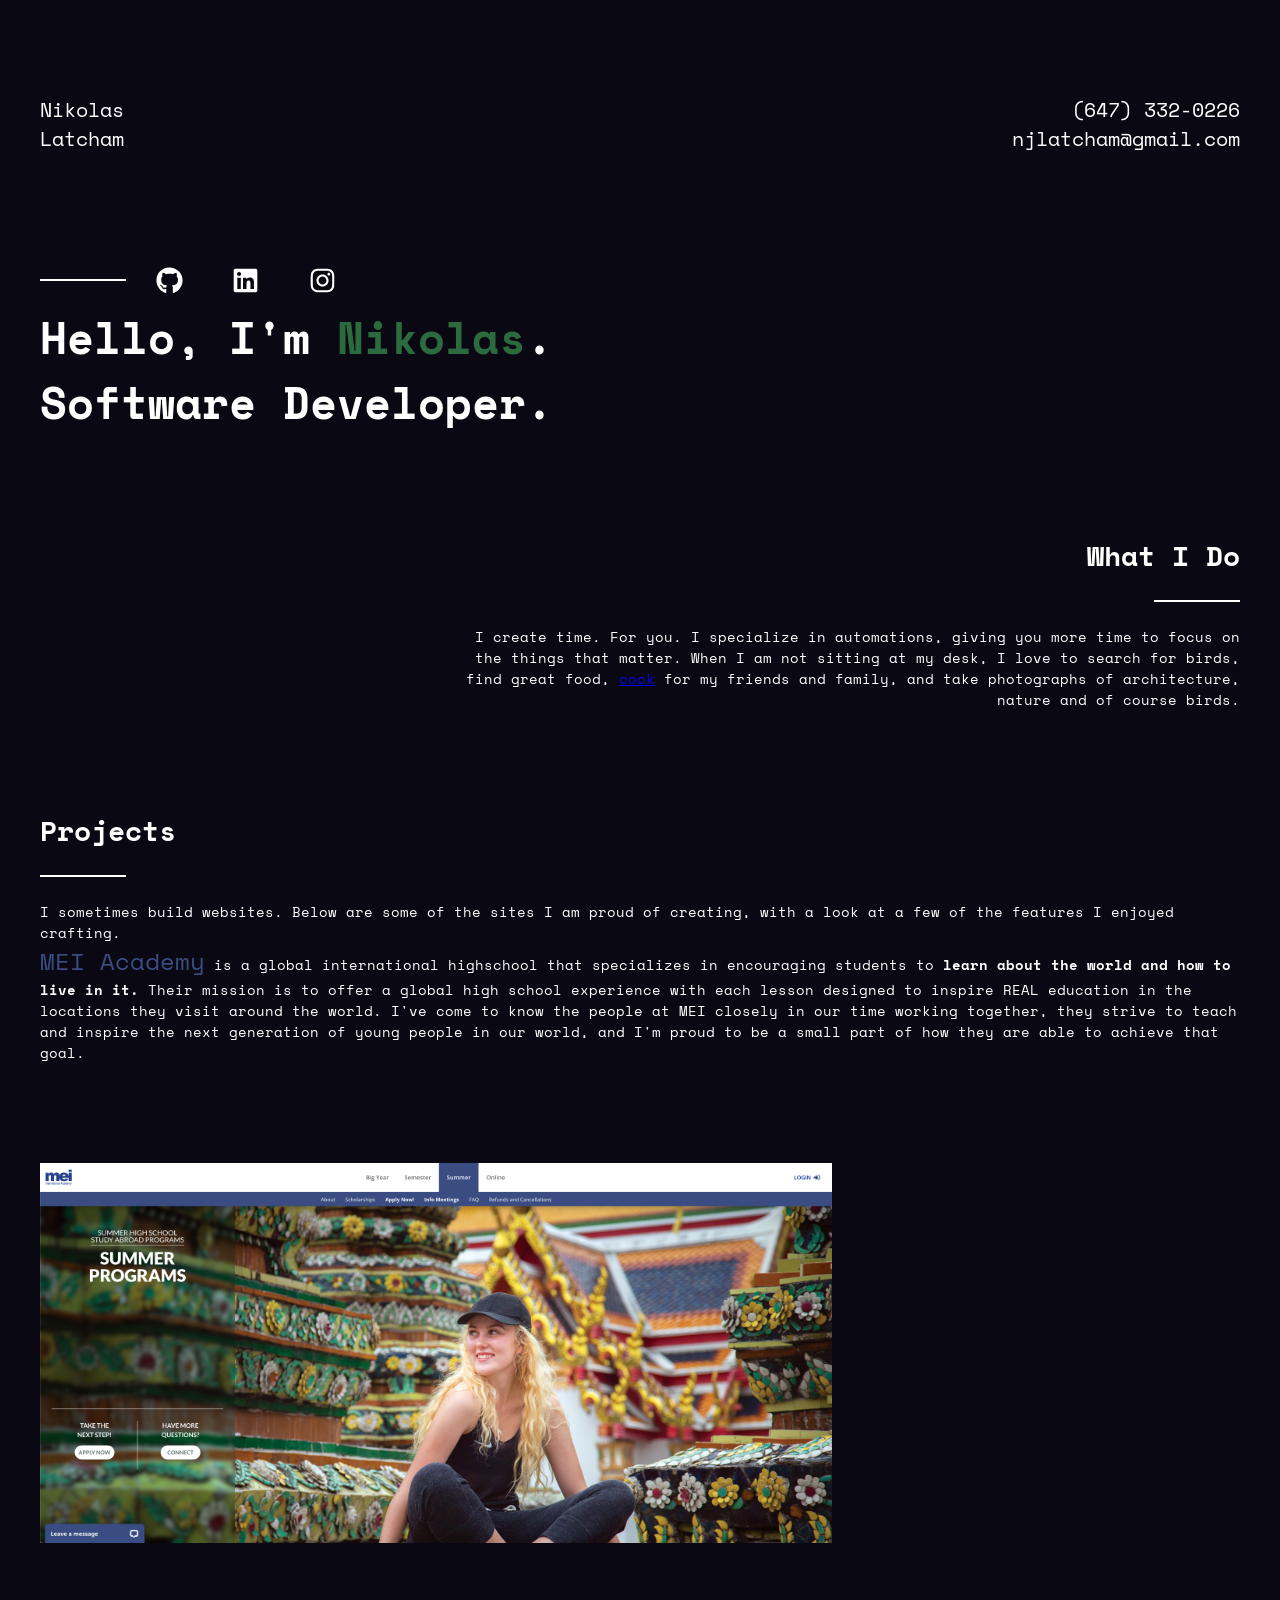
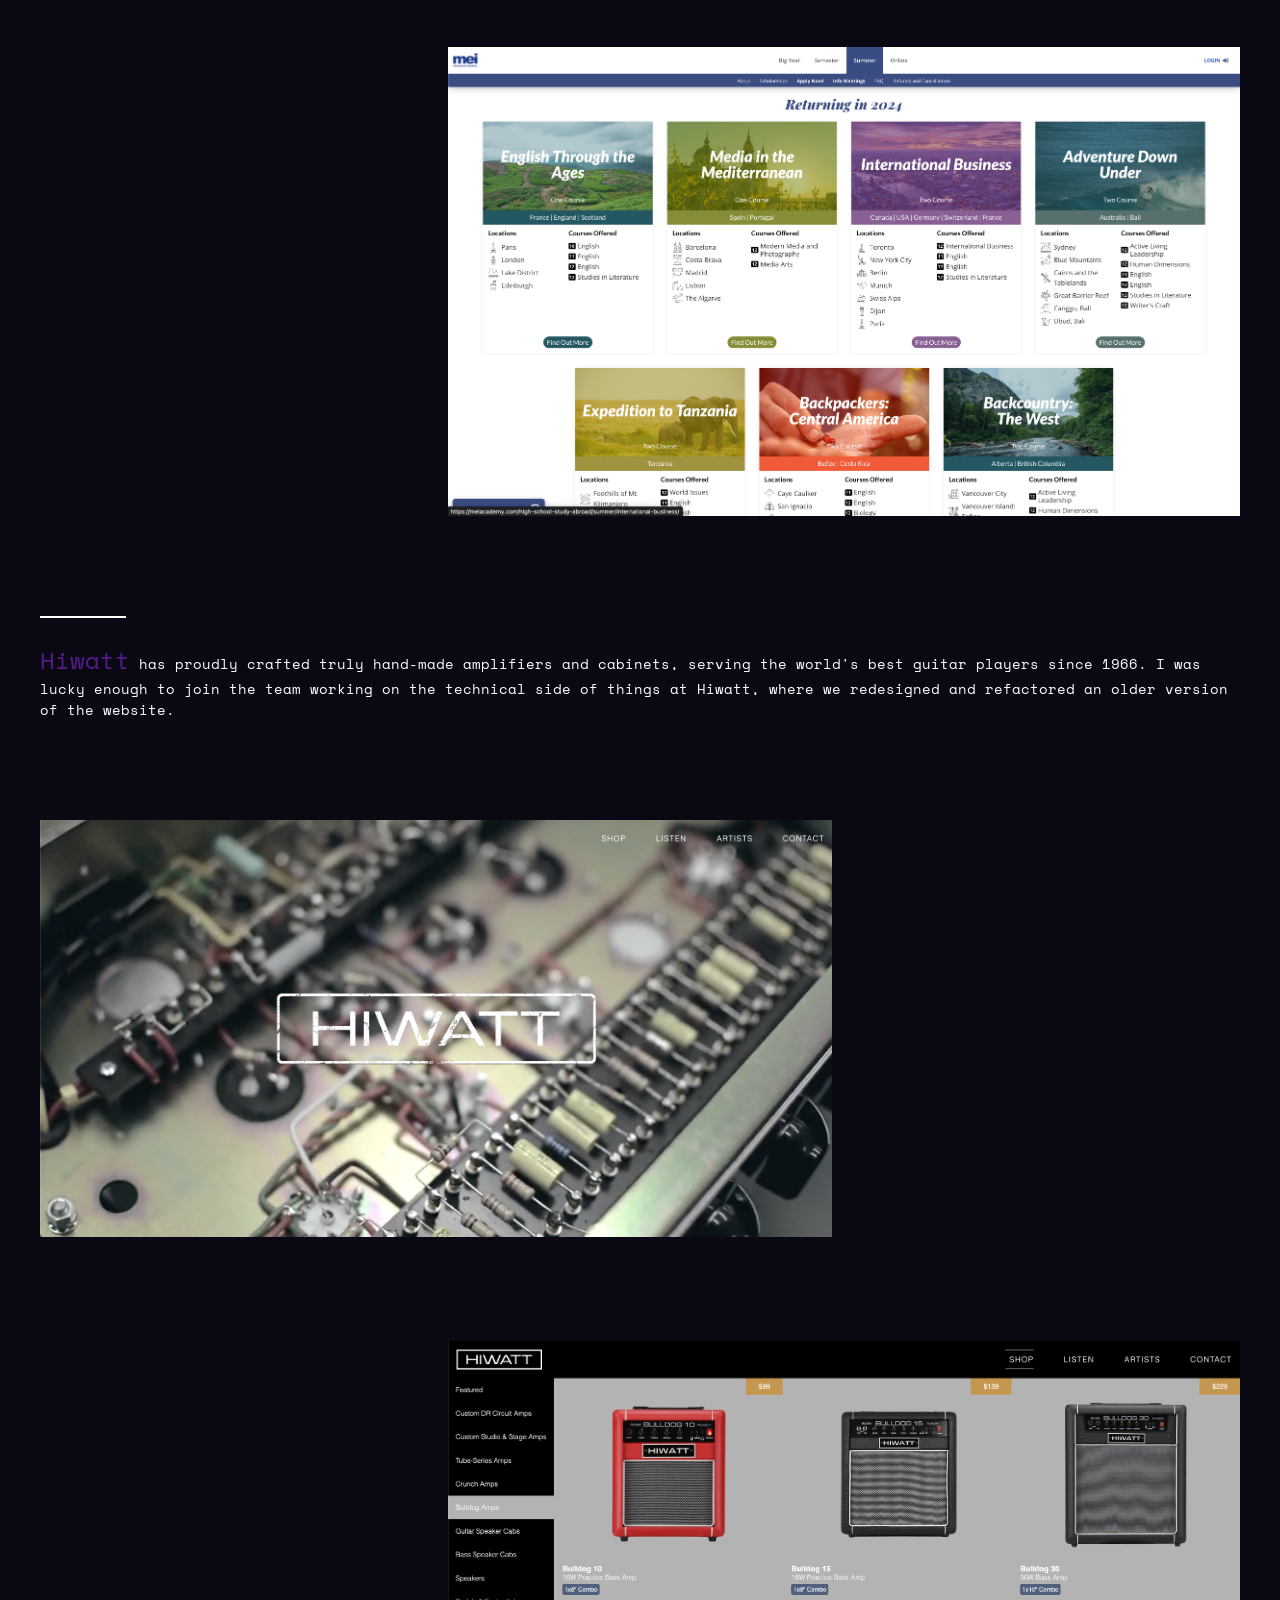
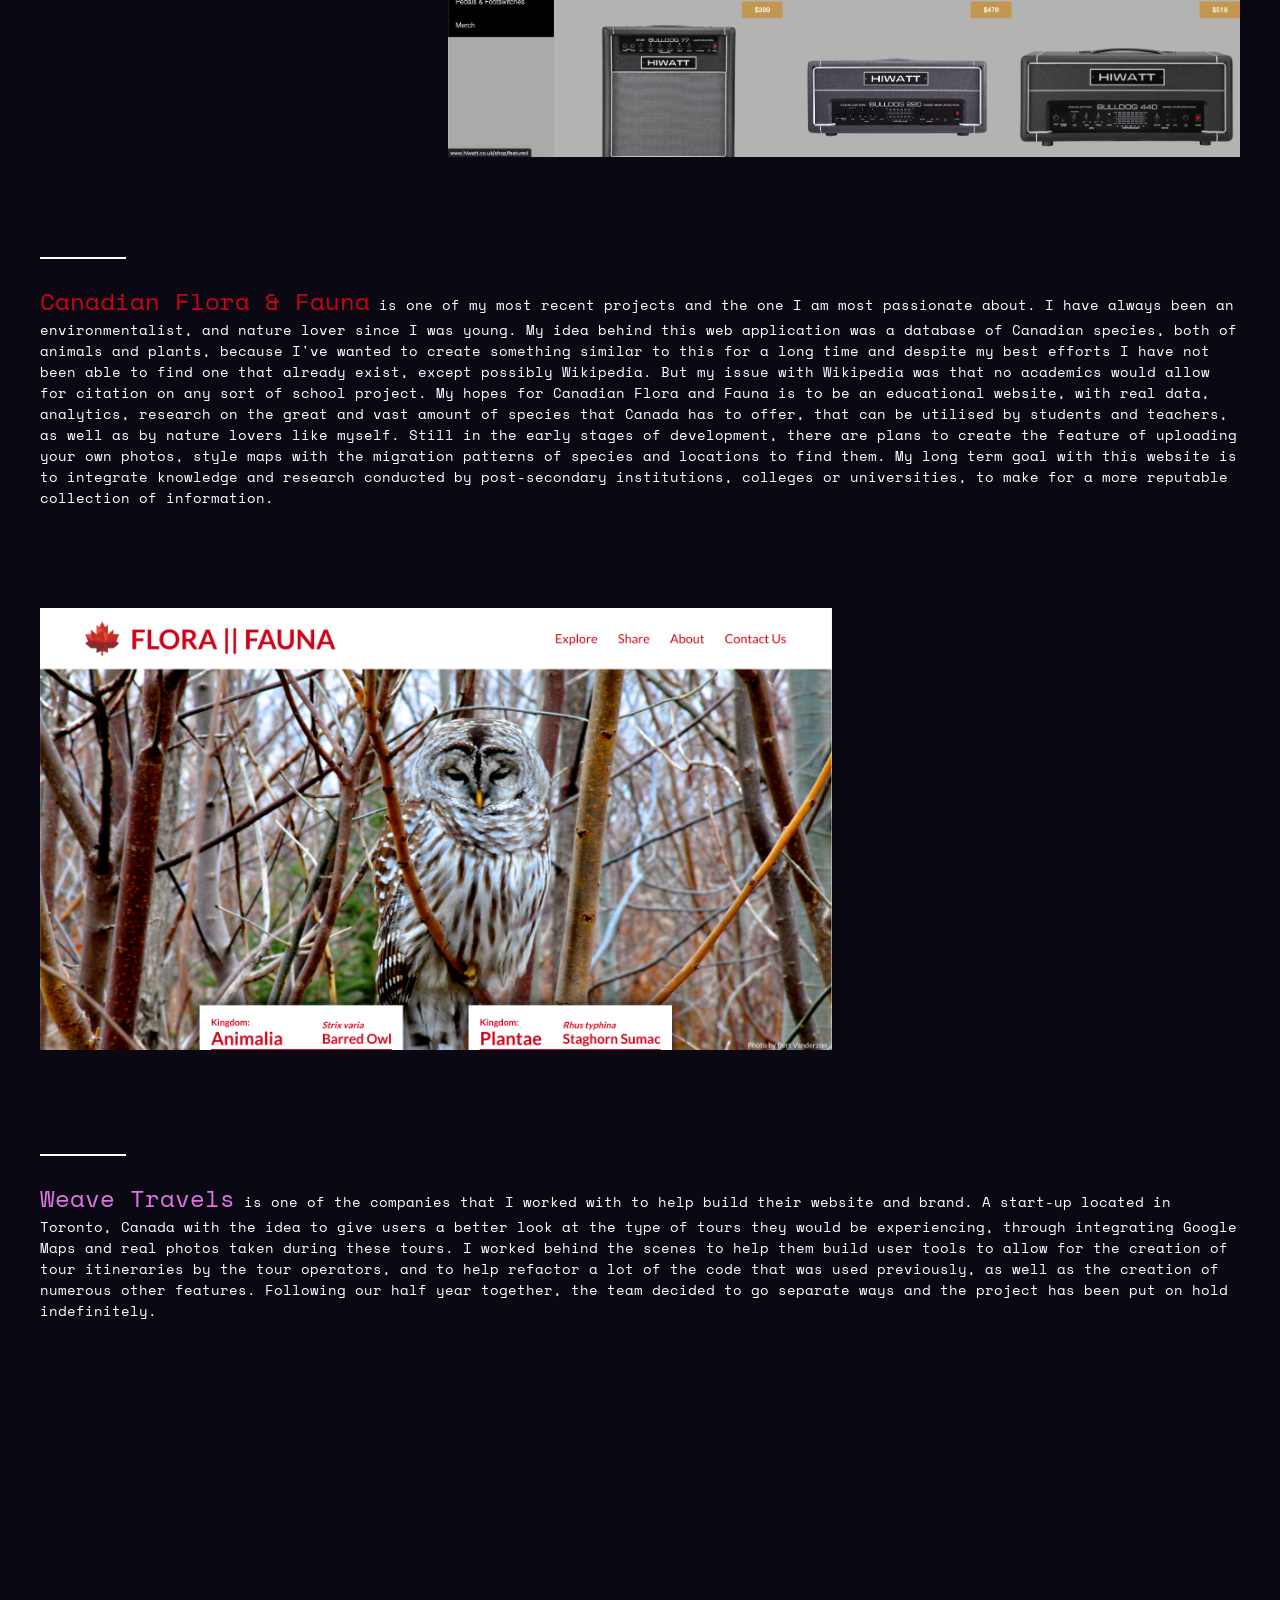
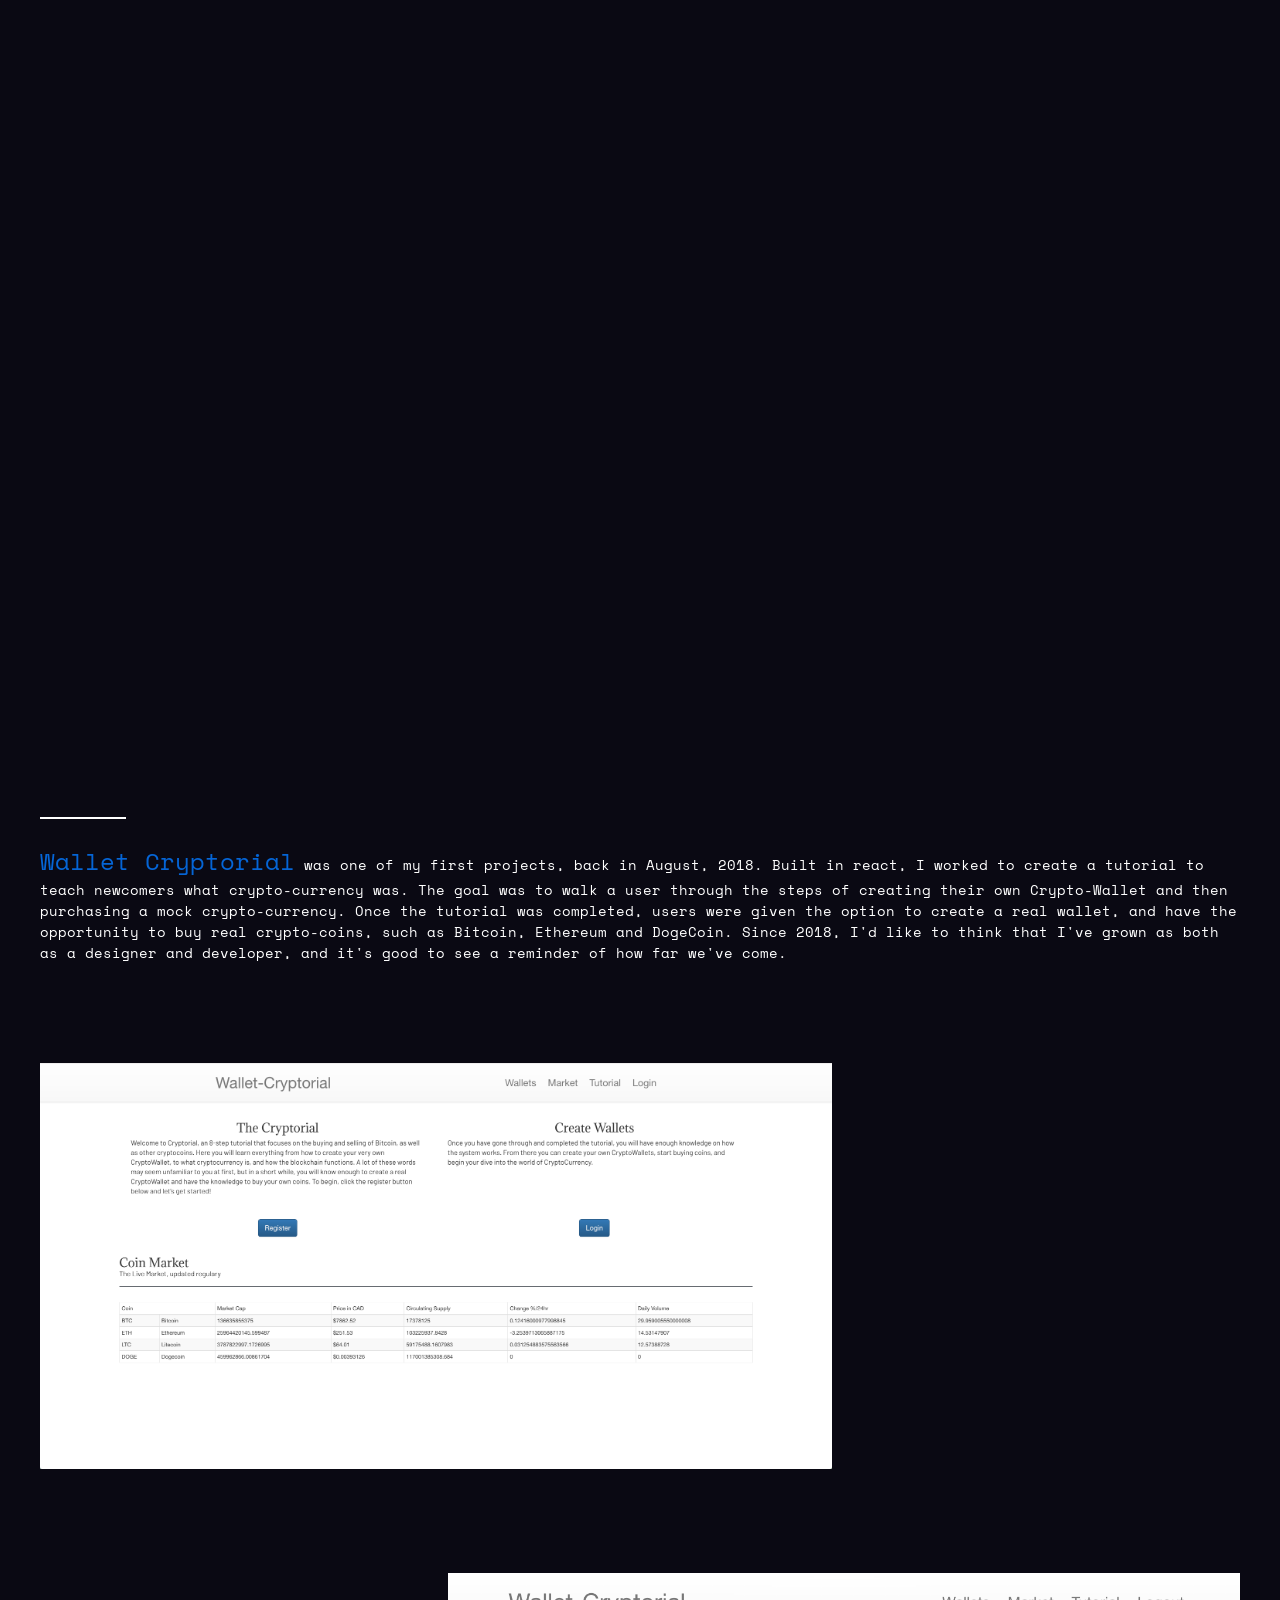
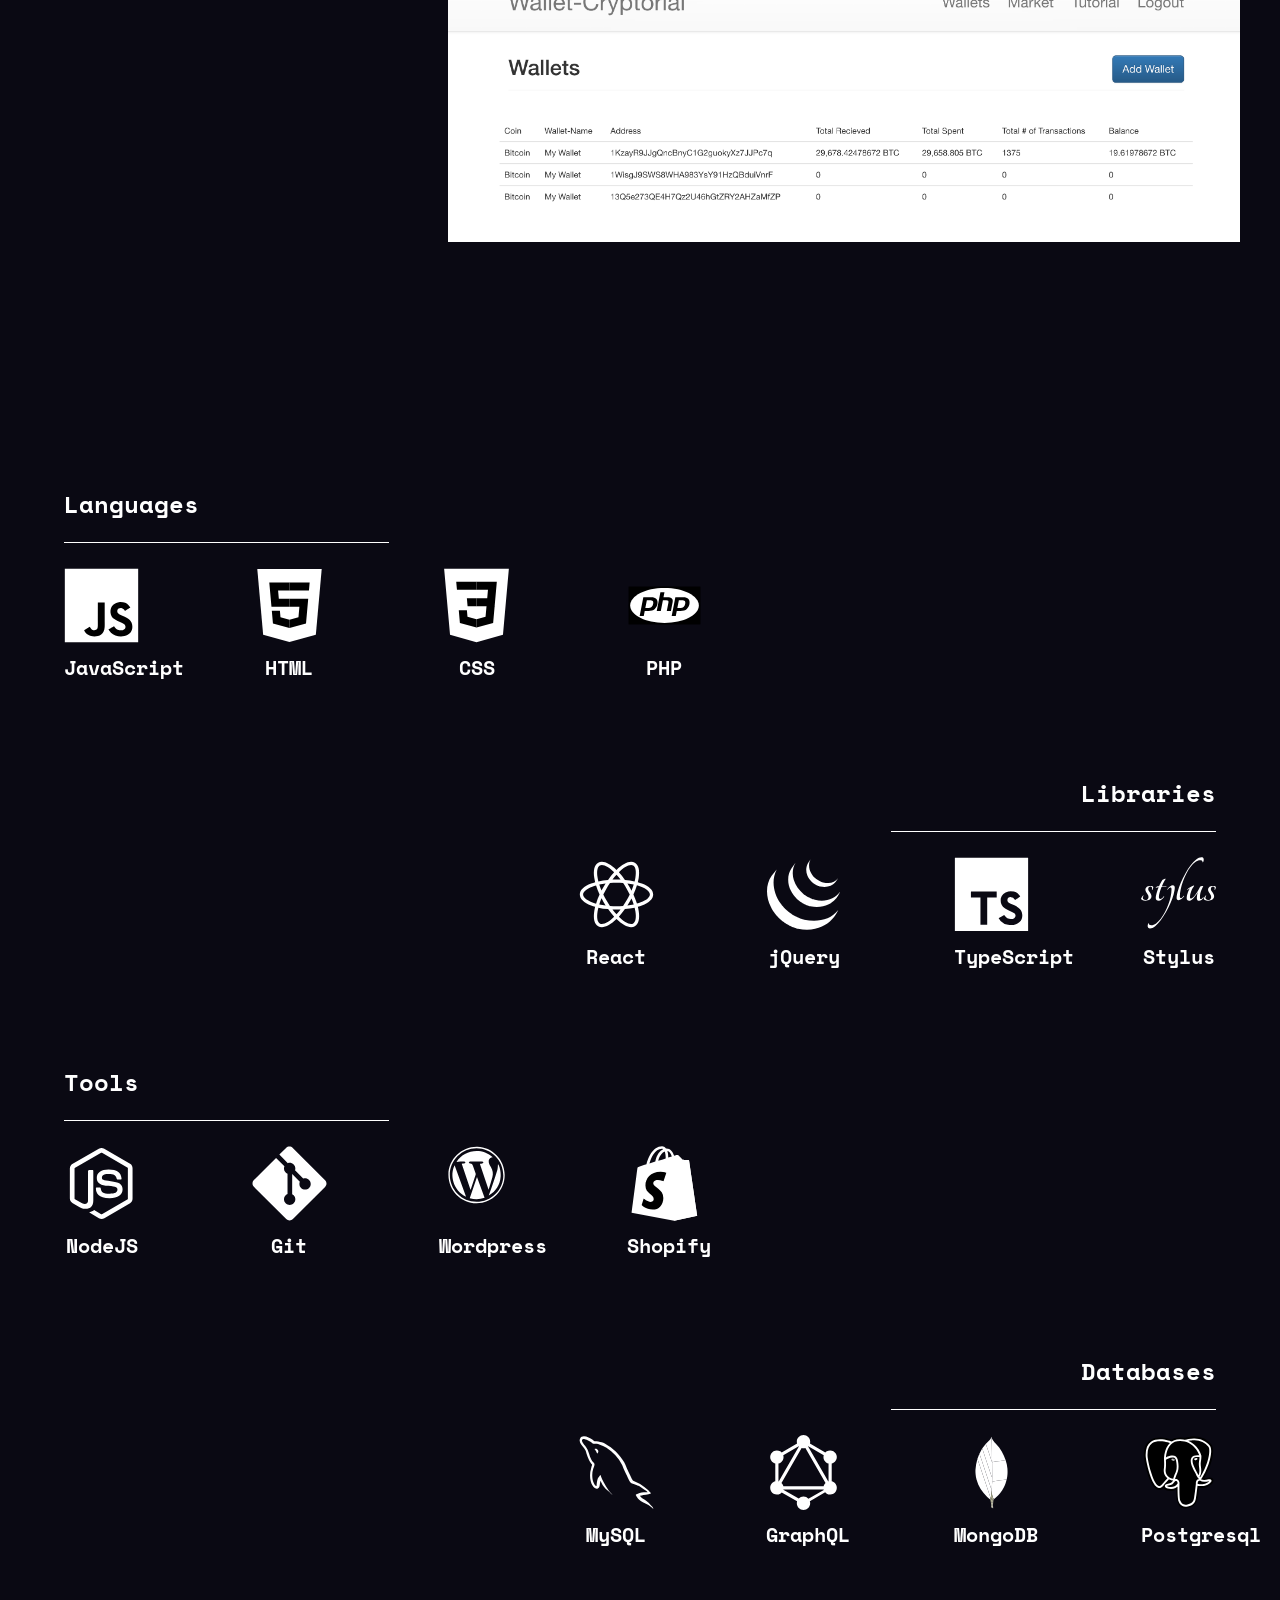
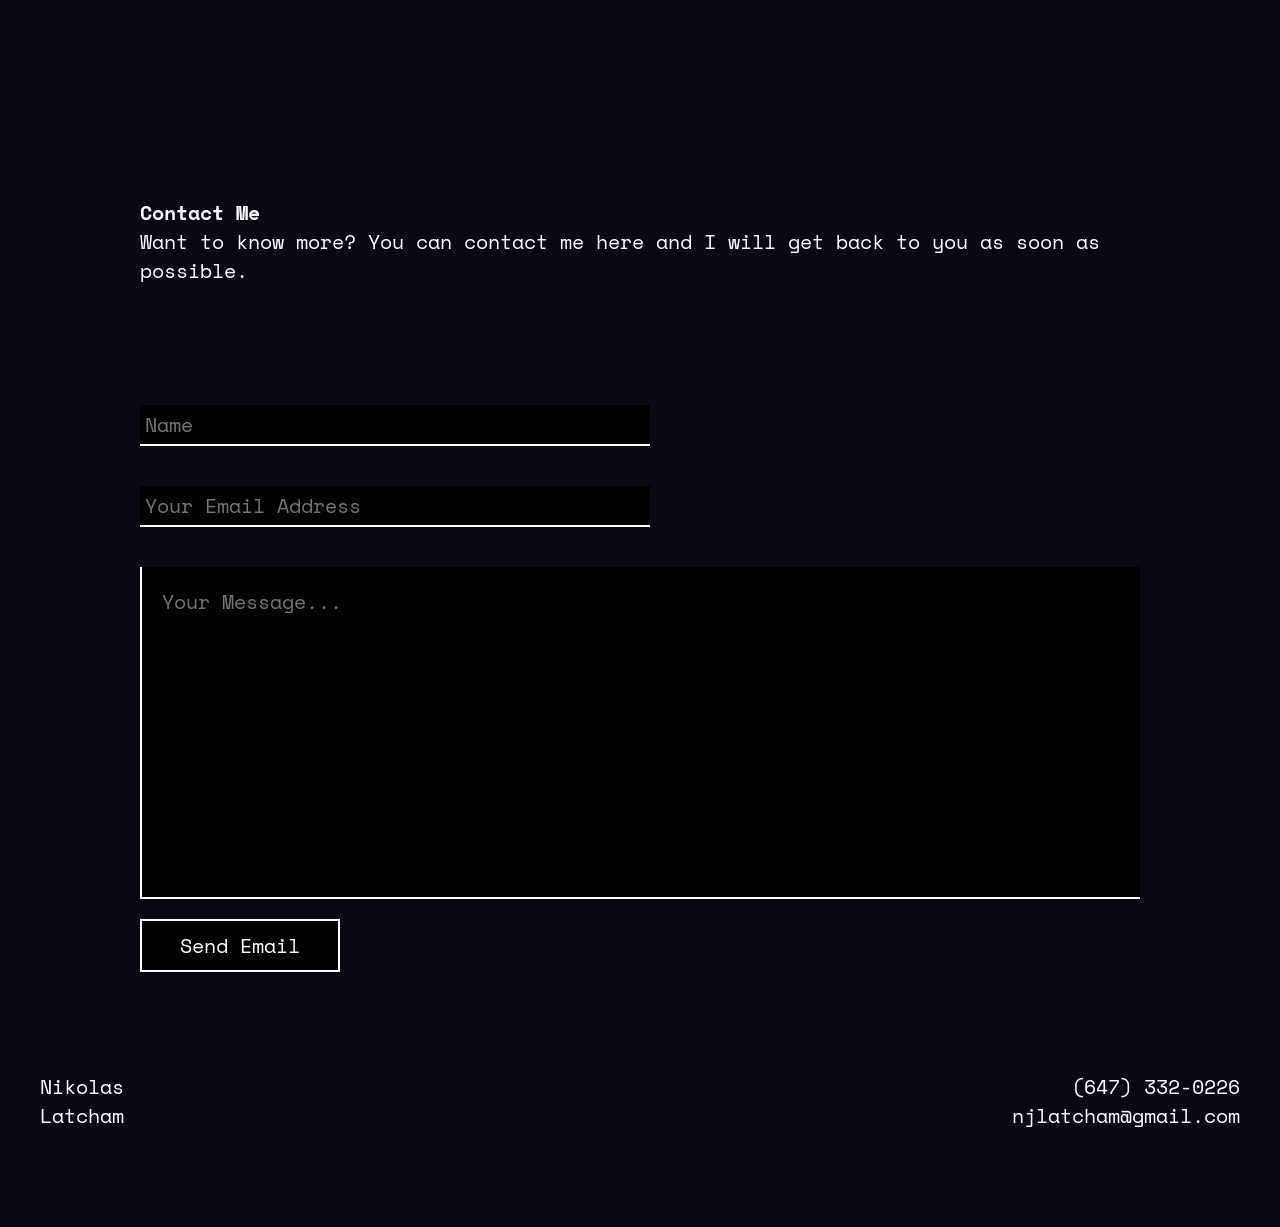
==== index.html @ c5bf927f "Initial commit: personal site with BEM CSS cleanup Co-Authored-By: Claude Opus 5.5 <noreply@anthropi" ====
<!DOCTYPE html>
<html lang="en">
  <head>
    <meta charset="UTF-8">
    <meta name="viewport" content="width=device-width, initial-scale=1.0">

    <link href='https://fonts.googleapis.com/css2?family=Space+Mono&display=swap' rel='stylesheet'>
    <link href='./style.css' rel='stylesheet'>

    <!-- <script type="module" src='./scripts/index.js'></script> -->

    <title>Nikolas Latcham || Developer</title>
  </head>

  <body>
    <div class="container">
      <div class="contact-bar">
        <a class="contact-bar__name" href="./">Nikolas<br>Latcham</a>
        <div class="contact-bar__details">
          <a class="contact-bar__phone">(647) 332-0226</a>
          <a class="contact-bar__email" href="mailto:njlatcham@gmail.com">njlatcham@gmail.com</a>
        </div>
      </div>
      
      <!-- Opener -->
      <header class="hero">
        <div class="hero__top">
          <div class="divider"></div>
          <div class="social">
            <a href="https://github.com/njlatcham" target="_blank" class="social__link">
              <div class="social__icon social__icon--github"></div>
            </a>
            <a href="https://www.linkedin.com/in/nikolas-latcham-086a89170/" target="_blank" class="social__link">
              <div class="social__icon social__icon--linkedin"></div>
            </a>
            <a href="https://www.instagram.com/beckham_gwen/" target="_blank" class="social__link">
              <div class="social__icon social__icon--instagram"></div>
            </a>
          </div>
        </div>
        <h1>
          Hello, I'm <span class="hero__highlight">Nikolas</span>.<br>Software Developer.
        </h1>
      </header>

      <!-- About me -->
      <section class="about">
        <h3>What I Do</h3>
        <div class="divider"></div>
        <p class="about__text">I create time. For you. I specialize in automations, giving you more time to focus on the things that matter. When I am not sitting at my desk, I love to search for birds, find great food, <a href="./recipes.html">cook</a> for my friends and family, and take photographs of architecture, nature and of course birds.</p>
      </section>
      
      <!-- Projects/Websites -->
      <section class="projects">
        <h3>Projects</h3>
        <div class="divider"></div>
        <p class="projects__text">I sometimes build websites. Below are some of the sites I am proud of creating, with a look at a few of the features I enjoyed crafting.</p>

        <p class="projects__text"><a href='https://meiacademy.com/' target="_blank" class="projects__link projects__link--mei">MEI Academy</a> is a global international highschool that specializes in encouraging students to <strong>learn about the world and how to live in it.</strong> Their mission is to offer a global high school experience with each lesson designed to inspire REAL education in the locations they visit around the world. I've come to know the people at MEI closely in our time working together, they strive to teach and inspire the next generation of young people in our world, and I'm proud to be a small part of how they are able to achieve that goal.</p>
        <div class="projects__figure">
          <img class="projects__media" src="./resources/images/meiInternationalAcademy.png" alt='mei international academy website'>
        </div>
        <div class="projects__figure projects__figure--right">
          <img class="projects__media" src="./resources/images/meiSummerPrograms.png" alt='mei international academy website summer'>
        </div>

        <div class="divider"></div>

        <p class="projects__text"><a href='http://www.hiwatt.co.uk/' target="_blank" class="projects__link projects__link--hiwatt">Hiwatt</a> has proudly crafted truly hand-made amplifiers and cabinets, serving the world's best guitar players since 1966. I was lucky enough to join the team working on the technical side of things at Hiwatt, where we redesigned and refactored an older version of the website.</p>
        <div class="projects__figure">
          <img class="projects__media" src="./resources/images/hiwatt.png" alt='hiwatt website'>
        </div>
        <div class="projects__figure projects__figure--right">
          <img class="projects__media" src="./resources/images/hiwattShop.png" alt='hiwatt website shop'>
        </div>

        <div class="divider"></div>

        <p class="projects__text"><a href='https://github.com/njlatcham/canadianFloraFauna' target="_blank" class="projects__link projects__link--flora">Canadian Flora & Fauna</a> is one of my most recent projects and the one I am most passionate about. I have always been an environmentalist, and nature lover since I was young. My idea behind this web application was a database of Canadian species, both of animals and plants, because I've wanted to create something similar to this for a long time and despite my best efforts I have not been able to find one that already exist, except possibly Wikipedia. But my issue with Wikipedia was that no academics would allow for citation on any sort of school project. My hopes for Canadian Flora and Fauna is to be an educational website, with real data, analytics, research on the great and vast amount of species that Canada has to offer, that can be utilised by students and teachers, as well as by nature lovers like myself. Still in the early stages of development, there are plans to create the feature of uploading your own photos, style maps with the migration patterns of species and locations to find them. My long term goal with this website is to integrate knowledge and research conducted by post-secondary institutions, colleges or universities, to make for a more reputable collection of information.</p>
        <div class="projects__figure">
          <img class="projects__media" src="./resources/images/canadianFloraFauna.png" alt='canadian flora & fauna website'>
        </div>

        <div class="divider"></div>

        <p class="projects__text"><a href='https://www.linkedin.com/company/weavetravels/about/' target="_blank" class="projects__link projects__link--weave">Weave Travels</a> is one of the companies that I worked with to help build their website and brand. A start-up located in Toronto, Canada with the idea to give users a better look at the type of tours they would be experiencing, through integrating Google Maps and real photos taken during these tours. I worked behind the scenes to help them build user tools to allow for the creation of tour itineraries by the tour operators, and to help refactor a lot of the code that was used previously, as well as the creation of numerous other features. Following our half year together, the team decided to go separate ways and the project has been put on hold indefinitely.</p>
        <!-- href='https://www.weavetravels.com/' -->
        <div class="projects__figure projects__figure--hide-small">
          <video class="projects__media" playsinline autoplay muted loop>
            <source src='./resources/videos/2020-04-13_17-46-49.mp4' type='video/mp4'>
          </video>
        </div>
        <div class="projects__figure projects__figure--right">
          <video class="projects__media" playsinline autoplay muted loop>
            <source src='./resources/videos/2020-04-13_18-21-22.mp4' type='video/mp4'>
          </video>
        </div>

        <div class="divider"></div>

        <p class="projects__text"><a href='https://github.com/njlatcham/Wallet-Cryptorial' target="_blank" class="projects__link projects__link--cryptorial">Wallet Cryptorial</a> was one of my first projects, back in August, 2018. Built in react, I worked to create a tutorial to teach newcomers what crypto-currency was. The goal was to walk a user through the steps of creating their own Crypto-Wallet and then purchasing a mock crypto-currency. Once the tutorial was completed, users were given the option to create a real wallet, and have the opportunity to buy real crypto-coins, such as Bitcoin, Ethereum and DogeCoin. Since 2018, I'd like to think that I've grown as both as a designer and developer, and it's good to see a reminder of how far we've come.</p>

        <div class="projects__figure">
          <img class="projects__media" src="./resources/images/cryptorialHomePage.png" alt="cryptorial website">
        </div>

        <div class="projects__figure projects__figure--right">
          <img class="projects__media" src="./resources/images/cryptorialWallets.png" alt="cryptorial website">
        </div>
      </section>

      <!-- Projects and tech stack -->
      <section class="skills">
        <!-- Languages -->
        <div class="skills__group">
          <h4 class="skills__title">Languages</h4>
          <ul class="skills__list">
            <li class="skills__item">
              <svg class="skills__icon" viewBox="0 0 128 128">
                <path fill="#fff" d="M1.408 1.408h125.184v125.185h-125.184z"></path><path fill="#000" d="M116.347 96.736c-.917-5.711-4.641-10.508-15.672-14.981-3.832-1.761-8.104-3.022-9.377-5.926-.452-1.69-.512-2.642-.226-3.665.821-3.32 4.784-4.355 7.925-3.403 2.023.678 3.938 2.237 5.093 4.724 5.402-3.498 5.391-3.475 9.163-5.879-1.381-2.141-2.118-3.129-3.022-4.045-3.249-3.629-7.676-5.498-14.756-5.355l-3.688.477c-3.534.893-6.902 2.748-8.877 5.235-5.926 6.724-4.236 18.492 2.975 23.335 7.104 5.332 17.54 6.545 18.873 11.531 1.297 6.104-4.486 8.08-10.234 7.378-4.236-.881-6.592-3.034-9.139-6.949-4.688 2.713-4.688 2.713-9.508 5.485 1.143 2.499 2.344 3.63 4.26 5.795 9.068 9.198 31.76 8.746 35.83-5.176.165-.478 1.261-3.666.38-8.581zm-46.885-37.793h-11.709l-.048 30.272c0 6.438.333 12.34-.714 14.149-1.713 3.558-6.152 3.117-8.175 2.427-2.059-1.012-3.106-2.451-4.319-4.485-.333-.584-.583-1.036-.667-1.071l-9.52 5.83c1.583 3.249 3.915 6.069 6.902 7.901 4.462 2.678 10.459 3.499 16.731 2.059 4.082-1.189 7.604-3.652 9.448-7.401 2.666-4.915 2.094-10.864 2.07-17.444.06-10.735.001-21.468.001-32.237z"></path>
              </svg>
              <h5 class="skills__label">JavaScript</h5>
            </li>
            <li class="skills__item">
              <svg class="skills__icon" viewBox="0 0 128 128">
                <path fill="#fff" d="M19.037 113.876l-10.005-112.215h109.936l-10.016 112.198-45.019 12.48z"></path>
                <path fill="#fff" d="M64 116.8l36.378-10.086 8.559-95.878h-44.937z"></path>
                <path fill="#000" d="M64 52.455h-18.212l-1.258-14.094h19.47v-13.762h-34.511l.33 3.692 3.382 37.927h30.799zM64 88.198l-.061.017-15.327-4.14-.979-10.975h-13.817l1.928 21.609 28.193 7.826.063-.017z"></path>
                <path fill="#000" d="M63.952 52.455v13.763h16.947l-1.597 17.849-15.35 4.143v14.319l28.215-7.82.207-2.325 3.234-36.233.335-3.696h-3.708zM63.952 24.599v13.762h33.244l.276-3.092.628-6.978.329-3.692z"></path>
              </svg>
              <h5 class="skills__label">HTML</h5>
            </li>
            <li class="skills__item">
              <svg class="skills__icon" viewBox="0 0 128 128">
                <path fill="#fff" d="M18.814 114.123l-10.054-112.771h110.48l-10.064 112.754-45.243 12.543-45.119-12.526z"></path>
                <path fill="#fff" d="M64.001 117.062l36.559-10.136 8.601-96.354h-45.16v106.49z"></path>
                <path fill="#000" d="M64.001 51.429h18.302l1.264-14.163h-19.566v-13.831h34.681999999999995l-.332 3.711-3.4 38.114h-30.95v-13.831z"></path>
                <path fill="#000" d="M64.083 87.349l-.061.018-15.403-4.159-.985-11.031h-13.882l1.937 21.717 28.331 7.863.063-.018v-14.39z"></path>
                <path fill="#000" d="M81.127 64.675l-1.666 18.522-15.426 4.164v14.39l28.354-7.858.208-2.337 2.406-26.881h-13.876z"></path>
                <path fill="#000" d="M64.048 23.435v13.831000000000001h-33.407999999999994l-.277-3.108-.63-7.012-.331-3.711h34.646zM64.001 51.431v13.831000000000001h-15.209l-.277-3.108-.631-7.012-.33-3.711h16.447z"></path>
              </svg>
              <h5 class="skills__label">CSS</h5>
            </li>
            <li class="skills__item">
              <svg class="skills__icon" viewBox="0 0 128 128">
                <path id="a" d="M64.026 96.076c33.676 0 60.976-14.361 60.976-32.076s-27.3-32.075-60.976-32.075-60.975 14.36-60.975 32.075 27.3 32.076 60.975 32.076"></path>
                <path id="c" d="M2.998 31.924h122.004v64.1h-122.004z"></path>
                <path id="e" d="M2.998 31.924h122.004v64.1h-122.004z"></path>
                <path fill="#fff" d="M64.026 93.694c32.36 0 58.594-13.295 58.594-29.694s-26.233-29.694-58.594-29.694-58.593 13.295-58.593 29.694 26.233 29.694 58.593 29.694z"></path>
                <path fill="#fff" d="M75.896 73.598l2.906-14.958c.656-3.377.11-5.896-1.62-7.486-1.677-1.54-4.523-2.288-8.703-2.288h-5.033l1.44-7.412c.055-.279-.02-.568-.2-.788-.181-.219-.45-.347-.735-.347h-6.947c-.456 0-.848.323-.936.771l-3.086 15.881c-.28-1.787-.973-3.323-2.079-4.591-2.038-2.332-5.261-3.515-9.58-3.515h-13.467c-.456 0-.848.322-.935.771l-6.247 32.144c-.055.278.02.568.2.787.181.22.451.347.735.347h7.002c.456 0 .849-.323.936-.771l1.511-7.775h5.213c2.735 0 5.032-.296 6.827-.881 1.834-.596 3.522-1.607 5.011-3.001 1.202-1.104 2.196-2.341 2.96-3.676l-1.248 6.424c-.054.278.02.567.2.787s.451.347.735.347h6.947c.456 0 .848-.323.936-.771l3.429-17.645h4.767c2.031 0 2.626.404 2.787.578.147.159.452.718.11 2.48l-2.764 14.223c-.055.278.019.567.2.787.181.22.45.347.735.347h7.058c.455.001.848-.322.935-.769zm-32.208-12.36c-.437 2.242-1.259 3.842-2.444 4.755-1.205.927-3.132 1.397-5.727 1.397h-3.104l2.244-11.548h4.012c2.948 0 4.136.63 4.612 1.158.662.734.802 2.199.407 4.238zM105.604 52.38c-2.038-2.332-5.261-3.515-9.581-3.515h-13.464c-.456 0-.849.322-.936.771l-6.248 32.144c-.054.278.02.568.201.787.181.22.45.347.734.347h7.003c.455 0 .848-.323.935-.771l1.512-7.775h5.212c2.735 0 5.033-.296 6.827-.881 1.835-.596 3.522-1.607 5.011-3.001 1.241-1.141 2.264-2.421 3.037-3.806.772-1.383 1.328-2.927 1.65-4.588.797-4.094.16-7.363-1.893-9.712zm-7.262 8.858c-.437 2.242-1.259 3.842-2.444 4.755-1.204.927-3.131 1.397-5.727 1.397h-3.104l2.245-11.548h4.012c2.948 0 4.136.63 4.612 1.158.662.734.801 2.199.406 4.238z"></path>
                <path fill="#000" d="M38.67 54.89c2.66 0 4.434.491 5.32 1.474.885.982 1.097 2.668.633 5.057-.484 2.488-1.416 4.264-2.798 5.328-1.382 1.063-3.485 1.595-6.308 1.595h-4.26l2.614-13.453h4.799v-.001zm-17.061 27.072h7.002l1.661-8.546h5.998c2.646 0 4.823-.277 6.532-.834 1.709-.556 3.263-1.488 4.661-2.797 1.173-1.078 2.122-2.268 2.85-3.569.727-1.3 1.242-2.734 1.547-4.305.741-3.811.182-6.778-1.676-8.904s-4.812-3.189-8.862-3.189h-13.466l-6.247 32.144zM57.003 41.271h6.947l-1.661 8.546h6.189c3.894 0 6.58.68 8.059 2.037 1.479 1.359 1.921 3.561 1.33 6.603l-2.906 14.959h-7.058l2.763-14.223c.314-1.618.199-2.722-.347-3.311-.546-.587-1.708-.882-3.485-.882h-5.553l-3.578 18.416h-6.947l6.247-32.145zM93.324 54.89c2.66 0 4.434.491 5.319 1.474.887.982 1.097 2.668.634 5.057-.484 2.488-1.417 4.264-2.799 5.328-1.382 1.063-3.484 1.595-6.308 1.595h-4.259l2.614-13.453h4.799v-.001zm-17.06 27.072h7.002l1.661-8.546h5.997c2.646 0 4.823-.277 6.532-.834 1.71-.556 3.264-1.488 4.661-2.797 1.174-1.078 2.123-2.268 2.851-3.569.726-1.3 1.242-2.734 1.547-4.305.74-3.811.182-6.778-1.676-8.904s-4.812-3.189-8.863-3.189h-13.465l-6.247 32.144z"></path>
              </svg>
              <h5 class="skills__label">PHP</h5>
            </li>
          </ul>
        </div>
        <!-- Frameworks + Libraries -->
        <div class="skills__group skills__group--right">
          <h4 class="skills__title">Libraries</h4>
          <ul class="skills__list">
            <li class="skills__item">
              <svg class="skills__icon" viewBox="0 0 128 128">
                <path fill='#fff' d="M107.3 45.2c-2.2-.8-4.5-1.6-6.9-2.3.6-2.4 1.1-4.8 1.5-7.1 2.1-13.2-.2-22.5-6.6-26.1-1.9-1.1-4-1.6-6.4-1.6-7 0-15.9 5.2-24.9 13.9-9-8.7-17.9-13.9-24.9-13.9-2.4 0-4.5.5-6.4 1.6-6.4 3.7-8.7 13-6.6 26.1.4 2.3.9 4.7 1.5 7.1-2.4.7-4.7 1.4-6.9 2.3-12.5 4.8-19.3 11.4-19.3 18.8s6.9 14 19.3 18.8c2.2.8 4.5 1.6 6.9 2.3-.6 2.4-1.1 4.8-1.5 7.1-2.1 13.2.2 22.5 6.6 26.1 1.9 1.1 4 1.6 6.4 1.6 7.1 0 16-5.2 24.9-13.9 9 8.7 17.9 13.9 24.9 13.9 2.4 0 4.5-.5 6.4-1.6 6.4-3.7 8.7-13 6.6-26.1-.4-2.3-.9-4.7-1.5-7.1 2.4-.7 4.7-1.4 6.9-2.3 12.5-4.8 19.3-11.4 19.3-18.8s-6.8-14-19.3-18.8zm-14.8-30.5c4.1 2.4 5.5 9.8 3.8 20.3-.3 2.1-.8 4.3-1.4 6.6-5.2-1.2-10.7-2-16.5-2.5-3.4-4.8-6.9-9.1-10.4-13 7.4-7.3 14.9-12.3 21-12.3 1.3 0 2.5.3 3.5.9zm-11.2 59.3c-1.8 3.2-3.9 6.4-6.1 9.6-3.7.3-7.4.4-11.2.4-3.9 0-7.6-.1-11.2-.4-2.2-3.2-4.2-6.4-6-9.6-1.9-3.3-3.7-6.7-5.3-10 1.6-3.3 3.4-6.7 5.3-10 1.8-3.2 3.9-6.4 6.1-9.6 3.7-.3 7.4-.4 11.2-.4 3.9 0 7.6.1 11.2.4 2.2 3.2 4.2 6.4 6 9.6 1.9 3.3 3.7 6.7 5.3 10-1.7 3.3-3.4 6.6-5.3 10zm8.3-3.3c1.5 3.5 2.7 6.9 3.8 10.3-3.4.8-7 1.4-10.8 1.9 1.2-1.9 2.5-3.9 3.6-6 1.2-2.1 2.3-4.2 3.4-6.2zm-25.6 27.1c-2.4-2.6-4.7-5.4-6.9-8.3 2.3.1 4.6.2 6.9.2 2.3 0 4.6-.1 6.9-.2-2.2 2.9-4.5 5.7-6.9 8.3zm-18.6-15c-3.8-.5-7.4-1.1-10.8-1.9 1.1-3.3 2.3-6.8 3.8-10.3 1.1 2 2.2 4.1 3.4 6.1 1.2 2.2 2.4 4.1 3.6 6.1zm-7-25.5c-1.5-3.5-2.7-6.9-3.8-10.3 3.4-.8 7-1.4 10.8-1.9-1.2 1.9-2.5 3.9-3.6 6-1.2 2.1-2.3 4.2-3.4 6.2zm25.6-27.1c2.4 2.6 4.7 5.4 6.9 8.3-2.3-.1-4.6-.2-6.9-.2-2.3 0-4.6.1-6.9.2 2.2-2.9 4.5-5.7 6.9-8.3zm22.2 21l-3.6-6c3.8.5 7.4 1.1 10.8 1.9-1.1 3.3-2.3 6.8-3.8 10.3-1.1-2.1-2.2-4.2-3.4-6.2zm-54.5-16.2c-1.7-10.5-.3-17.9 3.8-20.3 1-.6 2.2-.9 3.5-.9 6 0 13.5 4.9 21 12.3-3.5 3.8-7 8.2-10.4 13-5.8.5-11.3 1.4-16.5 2.5-.6-2.3-1-4.5-1.4-6.6zm-24.7 29c0-4.7 5.7-9.7 15.7-13.4 2-.8 4.2-1.5 6.4-2.1 1.6 5 3.6 10.3 6 15.6-2.4 5.3-4.5 10.5-6 15.5-13.8-4-22.1-10-22.1-15.6zm28.5 49.3c-4.1-2.4-5.5-9.8-3.8-20.3.3-2.1.8-4.3 1.4-6.6 5.2 1.2 10.7 2 16.5 2.5 3.4 4.8 6.9 9.1 10.4 13-7.4 7.3-14.9 12.3-21 12.3-1.3 0-2.5-.3-3.5-.9zm60.8-20.3c1.7 10.5.3 17.9-3.8 20.3-1 .6-2.2.9-3.5.9-6 0-13.5-4.9-21-12.3 3.5-3.8 7-8.2 10.4-13 5.8-.5 11.3-1.4 16.5-2.5.6 2.3 1 4.5 1.4 6.6zm9-15.6c-2 .8-4.2 1.5-6.4 2.1-1.6-5-3.6-10.3-6-15.6 2.4-5.3 4.5-10.5 6-15.5 13.8 4 22.1 10 22.1 15.6 0 4.7-5.8 9.7-15.7 13.4z"></path>
              </svg>
              <h5 class="skills__label">React</h5>
            </li>
            <li class="skills__item">
              <svg class="skills__icon" viewBox="0 0 128 128">
                <path fill="#fff" d="M9.625 32.181c-11.029 15.851-9.656 36.476-1.231 53.32.2.404.41.801.617 1.198l.394.759.246.437.439.786c.262.461.53.92.804 1.379l.459.756c.304.491.615.976.933 1.46l.398.614c.439.655.888 1.309 1.352 1.951l.039.05.228.308c.401.553.814 1.099 1.232 1.639l.464.59c.373.469.752.935 1.138 1.399l.435.52c.518.61 1.047 1.217 1.586 1.812l.033.033.061.068c.527.575 1.066 1.137 1.612 1.699l.517.521c.423.426.853.845 1.287 1.262l.527.5c.58.547 1.166 1.083 1.764 1.607l.028.022.307.262c.527.456 1.063.909 1.603 1.353l.664.529c.441.354.887.702 1.336 1.044l.714.543c.496.365.995.724 1.499 1.075l.546.387.15.107c.478.329.967.646 1.456.963l.63.42c.75.474 1.51.943 2.279 1.396l.63.355c.565.326 1.134.646 1.71.959.312.168.632.327.946.488.407.213.811.429 1.225.636l.283.137.501.242c.641.306 1.287.607 1.94.897l.41.184c.748.327 1.502.641 2.263.941l.551.217c.704.271 1.418.539 2.135.791l.268.093c.787.275 1.581.53 2.381.779l.575.172c.814.245 1.619.538 2.458.693 53.339 9.727 68.833-32.053 68.833-32.053-13.013 16.953-36.111 21.425-57.996 16.446-.829-.187-1.633-.446-2.442-.685l-.609-.185c-.79-.242-1.573-.497-2.352-.765l-.323-.117c-.698-.245-1.387-.504-2.074-.769l-.582-.229c-.752-.297-1.5-.607-2.239-.931l-.447-.198c-.635-.288-1.263-.578-1.889-.879l-.546-.262c-.491-.239-.977-.493-1.461-.743-.324-.171-.654-.332-.975-.51-.592-.317-1.172-.646-1.751-.982l-.591-.33c-.769-.452-1.528-.921-2.28-1.397l-.615-.41c-.545-.351-1.088-.709-1.623-1.079l-.522-.367c-.516-.365-1.027-.734-1.534-1.109l-.679-.514c-.465-.355-.927-.713-1.384-1.082l-.617-.495c-.582-.479-1.156-.959-1.724-1.453l-.189-.159c-.614-.539-1.216-1.092-1.812-1.647l-.511-.491c-.441-.42-.875-.843-1.302-1.277l-.51-.509c-.543-.556-1.076-1.119-1.598-1.69l-.079-.084c-.552-.604-1.092-1.221-1.621-1.844l-.424-.504c-.394-.475-.785-.956-1.167-1.442l-.427-.532c-.459-.596-.908-1.189-1.347-1.794-12.15-16.574-16.516-39.432-6.805-58.204M43.862 18.825c-7.977 11.478-7.543 26.844-1.321 38.983 1.043 2.035 2.216 4.01 3.528 5.889 1.195 1.713 2.52 3.751 4.106 5.127.575.633 1.176 1.251 1.79 1.858l.472.465c.596.578 1.201 1.146 1.828 1.698l.074.064.018.018c.693.608 1.408 1.191 2.135 1.767l.485.378c.729.559 1.472 1.107 2.233 1.631l.065.049c.336.232.678.448 1.019.672l.483.319c.544.349 1.095.689 1.655 1.015l.235.136c.483.278.972.552 1.463.818l.521.271c.339.177.678.358 1.023.53l.155.07c.703.346 1.412.68 2.136.995l.472.194c.579.246 1.164.486 1.75.71l.75.275c.533.198 1.068.378 1.607.559l.727.233c.767.238 1.525.539 2.324.672 41.183 6.823 50.691-24.886 50.691-24.886-8.57 12.343-25.168 18.233-42.879 13.635-.787-.207-1.562-.431-2.333-.674l-.701-.227c-.548-.177-1.092-.365-1.631-.562l-.736-.274c-.592-.228-1.176-.462-1.756-.708l-.473-.2c-.727-.316-1.443-.65-2.148-.999-.363-.177-.72-.364-1.078-.548l-.622-.32c-.458-.248-.914-.506-1.363-.77l-.326-.185c-.558-.325-1.107-.661-1.651-1.008l-.498-.332c-.359-.232-.717-.469-1.069-.707-.759-.524-1.498-1.072-2.226-1.628l-.501-.395c-7.752-6.12-13.898-14.486-16.819-23.971-3.062-9.836-2.402-20.878 2.903-29.84M72.657 8.847c-4.702 6.92-5.164 15.514-1.901 23.156 3.441 8.113 10.491 14.476 18.72 17.495.339.125.679.237 1.022.354l.451.143c.485.152.966.329 1.467.424 22.74 4.394 28.908-11.669 30.549-14.034-5.402 7.779-14.482 9.646-25.623 6.942-.88-.213-1.847-.531-2.695-.832-1.088-.388-2.16-.83-3.201-1.329-1.978-.951-3.864-2.104-5.612-3.424-9.969-7.565-16.162-21.994-9.657-33.745"></path>
              </svg>
              <h5 class="skills__label">jQuery</h5>
            </li>
            <li class="skills__item">
              <svg class="skills__icon" viewBox="0 0 128 128">
                <path fill='#fff' id="original-2" data-name="original" class="cls-2" d="M1.5,63.91v62.5h125V1.41H1.5Zm100.73-5a15.56,15.56,0,0,1,7.82,4.5,20.58,20.58,0,0,1,3,4c0,.16-5.4,3.81-8.69,5.85-.12.08-.6-.44-1.13-1.23a7.09,7.09,0,0,0-5.87-3.53c-3.79-.26-6.23,1.73-6.21,5a4.58,4.58,0,0,0,.54,2.34c.83,1.73,2.38,2.76,7.24,4.86,8.95,3.85,12.78,6.39,15.16,10,2.66,4,3.25,10.46,1.45,15.24-2,5.2-6.9,8.73-13.83,9.9a38.32,38.32,0,0,1-9.52-.1,23,23,0,0,1-12.72-6.63c-1.15-1.27-3.39-4.58-3.25-4.82a9.34,9.34,0,0,1,1.15-.73L82,101l3.59-2.08.75,1.11a16.78,16.78,0,0,0,4.74,4.54c4,2.1,9.46,1.81,12.16-.62a5.43,5.43,0,0,0,.69-6.92c-1-1.39-3-2.56-8.59-5-6.45-2.78-9.23-4.5-11.77-7.24a16.48,16.48,0,0,1-3.43-6.25,25,25,0,0,1-.22-8c1.33-6.23,6-10.58,12.82-11.87A31.66,31.66,0,0,1,102.23,58.93ZM72.89,64.15l0,5.12H56.66V115.5H45.15V69.26H28.88v-5A49.19,49.19,0,0,1,29,59.09C29.08,59,39,59,51,59L72.83,59Z"></path>
              </svg>
              <h5 class="skills__label">TypeScript</h5>
            </li>
            <li class="skills__item">
              <svg class="skills__icon" viewBox="0 0 256 244" xmlns="http://www.w3.org/2000/svg" preserveAspectRatio="xMinYMin meet">
                <path d="M32.167 98.573c2.9 0 5.246.396 7.028 1.19 1.782.792 2.672 1.78 2.672 2.97 0 1.453-.366 3.101-1.09 4.948-.727 1.848-1.42 3.364-2.079 4.552-.265.265-.593.297-.989.1-.396-.199-.595-.56-.595-1.089.397-.921.595-2.242.595-3.96 0-1.846-.495-3.366-1.485-4.552-.989-1.188-2.344-1.781-4.057-1.781-2.246 0-4.058.692-5.444 2.078-1.385 1.385-2.078 3.334-2.078 5.837 0 2.114.559 4.127 1.682 6.038a69.666 69.666 0 0 0 3.761 5.742 56.847 56.847 0 0 1 3.86 6.137c1.188 2.178 1.782 4.652 1.782 7.423 0 4.749-1.914 8.444-5.74 11.082-3.828 2.643-8.843 3.96-15.043 3.96-4.487 0-8.017-.725-10.59-2.177-2.575-1.45-3.86-3.032-3.86-4.75 0-.525.197-1.253.593-2.178.396-.921.922-1.91 1.585-2.97a45.614 45.614 0 0 1 2.178-3.168c.791-1.054 1.647-1.91 2.572-2.57.396-.265.759-.201 1.09.196.328.396.362.792.1 1.188-.793.79-1.385 1.617-1.783 2.475-.396.857-.594 2.014-.594 3.463 0 2.374.792 4.324 2.377 5.837 1.583 1.52 3.627 2.278 6.135 2.278 3.43 0 6.102-.957 8.017-2.87 1.912-1.911 2.87-4.256 2.87-7.028 0-2.506-.562-4.849-1.683-7.026a76.243 76.243 0 0 0-3.661-6.335 83.818 83.818 0 0 1-3.663-6.237 14.104 14.104 0 0 1-1.682-6.73c0-3.428 1.45-6.3 4.355-8.608 2.899-2.304 7.188-3.465 12.864-3.465zM86.203 99.566c.66.264.924.629.794 1.09-.135.463-.727.824-1.783 1.088-1.98 0-4.255.068-6.828.197-2.575.132-5.315.332-8.215.593-2.643 6.469-4.819 12.767-6.533 18.905-1.717 6.135-2.572 11.118-2.572 14.945 0 4.485 1.712 6.727 5.145 6.727 3.43 0 7.257-2.967 11.483-8.904.394-.265.757-.265 1.086 0 .329.264.428.724.299 1.385a35.851 35.851 0 0 1-8.512 9.601c-3.433 2.706-6.798 4.056-10.095 4.056-3.434 0-5.973-.82-7.621-2.474-1.651-1.65-2.475-3.925-2.475-6.83 0-3.824.922-9.105 2.77-15.835 1.848-6.73 4.223-13.588 7.128-20.586-3.434.396-6.6.929-9.501 1.585-.662-.128-.828-.46-.496-.99.328-.525.922-1.089 1.782-1.682.855-.596 1.88-1.121 3.067-1.585 1.187-.46 2.309-.692 3.365-.692h1.584c.527 0 1.056-.065 1.584-.197a214.313 214.313 0 0 1 5.344-11.086c1.847-3.564 3.693-6.794 5.543-9.7.79-.922 1.88-1.747 3.265-2.475 1.385-.722 2.738-1.285 4.057-1.682 1.318-.396 2.407-.625 3.268-.693.856-.064 1.217.168 1.09.693-2.247 3.434-4.454 7.259-6.633 11.481a206.783 206.783 0 0 0-6.235 13.262c2.506-.13 5.048-.197 7.62-.197h7.225z" fill="#fff"/><path d="M206.299.528c1.979 0 3.593.496 4.85 1.485 1.251.989 2.109 2.31 2.572 3.96.462 1.649.526 3.53.198 5.641-.33 2.113-1.088 4.224-2.276 6.334-.265.264-.594.264-.99 0-.395-.265-.66-.593-.791-.99.263-1.584-.296-2.902-1.683-3.959-1.385-1.054-3.532-1.584-6.433-1.584-5.412 0-10.855 2.013-16.33 6.038-5.477 4.027-10.789 9.34-15.934 15.934-5.147 6.6-9.965 14.19-14.45 22.765a215.382 215.382 0 0 0-11.68 26.524c-3.298 9.105-5.907 18.145-7.818 27.118-1.913 8.976-2.868 17.155-2.868 24.547 0 3.956 1.12 5.937 3.365 5.937 1.583 0 3.133-.66 4.65-1.981 1.516-1.318 3.268-3.296 5.247-5.938.395-.26.758-.228 1.087.1.329.333.428.76.299 1.285-2.643 3.96-5.741 7.259-9.305 9.897-3.562 2.642-6.798 3.96-9.699 3.96-2.508 0-4.255-.726-5.244-2.179-.989-1.45-1.485-3.295-1.485-5.54 0-6.203 1.317-13.958 3.96-23.258 2.638-9.304 6.165-19.134 10.59-29.495 4.42-10.358 9.533-20.684 15.34-30.977 5.806-10.293 11.844-19.562 18.113-27.81 6.266-8.247 12.57-14.945 18.903-20.093C194.817 3.1 200.755.528 206.3.528zM30.55 243.76c-1.98 0-3.595-.495-4.851-1.484-1.252-.989-2.11-2.31-2.573-3.96-.46-1.651-.526-3.53-.198-5.641.332-2.113 1.089-4.223 2.276-6.334.266-.266.594-.266.99 0 .395.262.66.593.791.99-.262 1.584.297 2.902 1.683 3.959 1.385 1.053 3.531 1.582 6.433 1.582 5.412 0 10.856-2.013 16.33-6.038 5.477-4.023 10.79-9.335 15.936-15.931 5.146-6.6 9.964-14.188 14.45-22.765a215.31 215.31 0 0 0 11.677-26.525c3.3-9.105 5.908-18.144 7.82-27.118 1.913-8.975 2.868-17.155 2.868-24.545 0-3.96-1.12-5.938-3.365-5.938-1.584 0-3.134.657-4.65 1.978-1.516 1.317-3.268 3.3-5.247 5.94-.395.26-.757.228-1.087-.1-.328-.332-.427-.761-.298-1.289 2.642-3.956 5.74-7.258 9.304-9.897 3.562-2.638 6.797-3.956 9.699-3.956 2.508 0 4.255.722 5.244 2.175.99 1.453 1.486 3.3 1.486 5.545 0 6.202-1.318 13.953-3.96 23.258-2.638 9.304-6.166 19.133-10.59 29.494-4.42 10.358-9.534 20.684-15.34 30.977-5.807 10.293-11.844 19.562-18.113 27.81-6.266 8.247-12.57 14.946-18.904 20.091-6.331 5.148-12.269 7.722-17.811 7.722z" fill="#fff"/><path d="M164.264 149.248c-5.543 0-8.314-3.035-8.314-9.105 0-2.11.228-4.552.692-7.322.461-2.774 1.19-5.64 2.178-8.611.99-2.971 2.142-5.97 3.463-9.009a55.473 55.473 0 0 1 4.751-8.707 65.65 65.65 0 0 0-4.155 2.87 33.104 33.104 0 0 0-3.564 3.067c-.396.268-.76.168-1.089-.296-.33-.461-.363-.89-.099-1.286 2.243-2.377 5.444-4.815 9.601-7.326 4.155-2.503 8.146-4.485 11.976-5.937.659 0 1.153.167 1.484.496.328.332.363.76.1 1.285a75.925 75.925 0 0 0-10.195 18.013c-2.573 6.468-3.86 12.738-3.86 18.805 0 3.83 1.19 5.74 3.564 5.74 1.713 0 3.825-1.154 6.333-3.463 2.507-2.31 5.148-5.344 7.92-9.107 2.77-3.76 5.572-8.016 8.412-12.765a192.034 192.034 0 0 0 7.82-14.453c.394-.789 1.55-1.582 3.462-2.374 1.913-.794 3.86-1.19 5.84-1.19s2.573.532 1.782 1.586a190.54 190.54 0 0 0-4.85 9.6 73.37 73.37 0 0 0-3.463 8.808 58.564 58.564 0 0 0-2.079 8.807c-.465 2.971-.693 6.235-.693 9.797 0 4.227 1.12 6.334 3.366 6.334 2.242 0 4.75-1.978 7.521-5.938.397-.26.793-.26 1.187 0 .397.268.527.665.397 1.189-2.245 3.431-4.72 6.037-7.423 7.82-2.706 1.78-5.18 2.67-7.422 2.67-5.544 0-8.314-3.232-8.314-9.698 0-6.73 1.186-13.393 3.562-19.994-5.016 9.105-10.293 16.331-15.834 21.676-5.545 5.348-10.232 8.018-14.057 8.018zM246.011 98.573c2.9 0 5.247.396 7.028 1.19 1.782.792 2.672 1.78 2.672 2.97 0 1.453-.365 3.101-1.088 4.948-.729 1.848-1.42 3.364-2.08 4.552-.266.265-.593.297-.99.1-.395-.199-.593-.56-.593-1.089.396-.921.594-2.242.594-3.96 0-1.846-.494-3.366-1.484-4.552-.99-1.188-2.344-1.781-4.058-1.781-2.244 0-4.057.692-5.443 2.078-1.387 1.386-2.078 3.334-2.078 5.837 0 2.114.559 4.127 1.682 6.038a69.666 69.666 0 0 0 3.761 5.742 56.847 56.847 0 0 1 3.86 6.137c1.188 2.178 1.782 4.652 1.782 7.423 0 4.749-1.914 8.444-5.74 11.082-3.83 2.643-8.844 3.96-15.044 3.96-4.489 0-8.017-.725-10.59-2.177-2.575-1.45-3.86-3.032-3.86-4.75 0-.525.197-1.253.593-2.178.396-.921.921-1.91 1.584-2.97a45.589 45.589 0 0 1 2.177-3.168c.791-1.054 1.649-1.91 2.574-2.57.396-.265.758-.201 1.088.196.328.396.363.792.1 1.188-.792.79-1.385 1.617-1.782 2.475-.396.857-.594 2.014-.594 3.463 0 2.374.792 4.324 2.376 5.837 1.584 1.52 3.627 2.278 6.136 2.278 3.429 0 6.102-.957 8.018-2.87 1.91-1.911 2.869-4.256 2.869-7.028 0-2.506-.563-4.849-1.682-7.026a76.243 76.243 0 0 0-3.662-6.335 84.256 84.256 0 0 1-3.663-6.237 14.104 14.104 0 0 1-1.682-6.73c0-3.428 1.45-6.3 4.354-8.608 2.9-2.304 7.188-3.465 12.865-3.465z" fill="#fff"/>
              </svg>
              <h5 class="skills__label">Stylus</h5>
            </li>
          </ul>
        </div>

        <!-- Tools -->
        <div class="skills__group">
          <h4 class="skills__title">Tools</h4>
          <ul class="skills__list">
            <li class="skills__item">
              <svg class="skills__icon" viewBox="0 0 128 128">
                <path fill="#fff" d="M112.771 30.334l-44.097-25.605c-2.781-1.584-6.402-1.584-9.205 0l-44.568 25.605c-2.87 1.651-4.901 4.754-4.901 8.073v51.142c0 3.319 2.084 6.423 4.954 8.083l11.775 6.688c5.628 2.772 7.617 2.772 10.178 2.772 8.333 0 13.093-5.039 13.093-13.828v-50.49c0-.713-.371-1.774-1.071-1.774h-5.623c-.712 0-2.306 1.061-2.306 1.773v50.49c0 3.896-3.524 7.773-10.11 4.48l-12.167-7.013c-.424-.23-.723-.693-.723-1.181v-51.142c0-.482.555-.966.982-1.213l44.424-25.561c.415-.235 1.025-.235 1.439 0l43.882 25.555c.42.253.272.722.272 1.219v51.142c0 .488.183.963-.232 1.198l-44.086 25.576c-.378.227-.847.227-1.261 0l-11.307-6.749c-.341-.198-.746-.269-1.073-.086-3.146 1.783-3.726 2.02-6.677 3.043-.726.253-1.797.692.41 1.929l14.798 8.754c1.417.82 3.027 1.246 4.647 1.246 1.642 0 3.25-.426 4.667-1.246l43.885-25.582c2.87-1.672 4.23-4.764 4.23-8.083v-51.142c0-3.319-1.36-6.414-4.229-8.073zM77.91 81.445c-11.726 0-14.309-3.235-15.17-9.066-.1-.628-.633-1.379-1.272-1.379h-5.731c-.709 0-1.279.86-1.279 1.566 0 7.466 4.059 16.512 23.453 16.512 14.039 0 22.088-5.455 22.088-15.109 0-9.572-6.467-12.084-20.082-13.886-13.762-1.819-15.16-2.738-15.16-5.962 0-2.658 1.184-6.203 11.374-6.203 9.105 0 12.461 1.954 13.842 8.091.118.577.645.991 1.24.991h5.754c.354 0 .692-.143.94-.396.24-.272.367-.613.335-.979-.891-10.568-7.912-15.493-22.112-15.493-12.631 0-20.166 5.334-20.166 14.275 0 9.698 7.497 12.378 19.622 13.577 14.505 1.422 15.633 3.542 15.633 6.395 0 4.955-3.978 7.066-13.309 7.066z"></path>
              </svg>
              <h5 class="skills__label">NodeJS</h5>
            </li>
            <li class="skills__item">
              <svg class="skills__icon" viewBox="0 0 128 128">
                <path fill="#fff" d="M124.737 58.378l-55.116-55.114c-3.172-3.174-8.32-3.174-11.497 0l-11.444 11.446 14.518 14.518c3.375-1.139 7.243-.375 9.932 2.314 2.703 2.706 3.461 6.607 2.294 9.993l13.992 13.993c3.385-1.167 7.292-.413 9.994 2.295 3.78 3.777 3.78 9.9 0 13.679-3.78 3.78-9.901 3.78-13.683 0-2.842-2.844-3.545-7.019-2.105-10.521l-13.048-13.048-.002 34.341c.922.455 1.791 1.063 2.559 1.828 3.778 3.777 3.778 9.898 0 13.683-3.779 3.777-9.904 3.777-13.679 0-3.778-3.784-3.778-9.905 0-13.683.934-.933 2.014-1.638 3.167-2.11v-34.659c-1.153-.472-2.231-1.172-3.167-2.111-2.862-2.86-3.551-7.06-2.083-10.576l-14.313-14.313-37.792 37.79c-3.175 3.177-3.175 8.325 0 11.5l55.117 55.114c3.174 3.174 8.32 3.174 11.499 0l54.858-54.858c3.174-3.176 3.174-8.327-.001-11.501z"></path>
              </svg>
              <h5 class="skills__label">Git</h5>
            </li>
            <li class="skills__item">
              <svg class="skills__icon" viewBox="0 0 128 128">
                <path fill-rule="evenodd" clip-rule="evenodd" fill="#fff" d="M65.261 1.395c-26.781-.478-49.158 21.253-49.165 47.605-.008 27.11 21.338 48.739 48.077 48.699 26.49-.039 47.932-21.587 47.932-48.167-.001-26.148-21.345-47.682-46.844-48.137zm-1.148 93.887c-25.326.006-45.694-20.529-45.693-46.067.001-24.88 20.685-45.48 45.674-45.489 25.432-.008 45.695 20.654 45.687 46.587-.008 24.483-20.807 44.964-45.668 44.969zM88.508 35.935c-.994-1.638-2.216-3.227-2.778-5.013-.64-2.032-1.171-4.345-.832-6.382.576-3.454 3.225-5.169 6.812-5.497-19.624-18.213-50.462-11.694-61.825 8.095 4.374-.203 8.55-.468 12.729-.524.791-.011 2.1.657 2.286 1.277.416 1.385-.748 1.868-1.986 1.963-1.301.102-2.604.199-4.115.314 4.99 14.865 9.905 29.509 14.935 44.494.359-.587.507-.752.572-.945 2.762-8.255 5.54-16.505 8.232-24.784.246-.755.124-1.755-.146-2.531-1.424-4.111-3.13-8.133-4.379-12.294-.855-2.849-1.988-4.692-5.355-4.362-.574.056-1.273-1.178-1.916-1.816.777-.463 1.548-1.316 2.332-1.328 6.857-.104 13.716-.104 20.572.006.786.013 1.557.889 2.335 1.364-.681.622-1.267 1.554-2.063 1.794-1.276.385-2.691.312-4.218.448 4.995 14.857 9.887 29.412 14.953 44.484 2.266-7.524 4.374-14.434 6.422-21.36 1.83-6.182.74-11.957-2.567-17.403zM52.719 88.149c-.092.267-.097.563-.168 1.007 8.458 2.344 16.75 2.175 25.24-.685l-12.968-35.52c-4.151 12.064-8.131 23.63-12.104 35.198zM46.184 86.543c-6.554-17.979-13.022-35.724-19.538-53.596-8.814 17.217-2.109 43.486 19.538 53.596zM100.636 31.14c-.27 2.994-.082 6.327-.941 9.362-2.023 7.152-4.496 14.181-6.877 21.229-2.588 7.66-5.28 15.286-7.927 22.927 12.437-7.372 19.271-18.253 20.359-32.555.62-8.14-2.188-19.412-4.614-20.963z"></path>
              </svg>
              <h5 class="skills__label">Wordpress</h5>
            </li>
            <li class="skills__item">
              <svg class="skills__icon" viewBox="0 0 256 292" xmlns="http://www.w3.org/2000/svg" preserveAspectRatio="xMidYMid"><path d="M223.774 57.34c-.201-1.46-1.48-2.268-2.537-2.357-1.055-.088-23.383-1.743-23.383-1.743s-15.507-15.395-17.209-17.099c-1.703-1.703-5.029-1.185-6.32-.805-.19.056-3.388 1.043-8.678 2.68-5.18-14.906-14.322-28.604-30.405-28.604-.444 0-.901.018-1.358.044C129.31 3.407 123.644.779 118.75.779c-37.465 0-55.364 46.835-60.976 70.635-14.558 4.511-24.9 7.718-26.221 8.133-8.126 2.549-8.383 2.805-9.45 10.462C21.3 95.806.038 260.235.038 260.235l165.678 31.042 89.77-19.42S223.973 58.8 223.775 57.34zM156.49 40.848l-14.019 4.339c.005-.988.01-1.96.01-3.023 0-9.264-1.286-16.723-3.349-22.636 8.287 1.04 13.806 10.469 17.358 21.32zm-27.638-19.483c2.304 5.773 3.802 14.058 3.802 25.238 0 .572-.005 1.095-.01 1.624-9.117 2.824-19.024 5.89-28.953 8.966 5.575-21.516 16.025-31.908 25.161-35.828zm-11.131-10.537c1.617 0 3.246.549 4.805 1.622-12.007 5.65-24.877 19.88-30.312 48.297l-22.886 7.088C75.694 46.16 90.81 10.828 117.72 10.828z" fill="#fff"/><path d="M221.237 54.983c-1.055-.088-23.383-1.743-23.383-1.743s-15.507-15.395-17.209-17.099c-.637-.634-1.496-.959-2.394-1.099l-12.527 256.233 89.762-19.418S223.972 58.8 223.774 57.34c-.201-1.46-1.48-2.268-2.537-2.357" fill="#fff"/><path d="M135.242 104.585l-11.069 32.926s-9.698-5.176-21.586-5.176c-17.428 0-18.305 10.937-18.305 13.693 0 15.038 39.2 20.8 39.2 56.024 0 27.713-17.577 45.558-41.277 45.558-28.44 0-42.984-17.7-42.984-17.7l7.615-25.16s14.95 12.835 27.565 12.835c8.243 0 11.596-6.49 11.596-11.232 0-19.616-32.16-20.491-32.16-52.724 0-27.129 19.472-53.382 58.778-53.382 15.145 0 22.627 4.338 22.627 4.338" fill="#000"/>
              </svg>
              <h5 class="skills__label">Shopify</h5>
            </li>
          </ul>
        </div>
        <!-- CMS and Databases -->
        <div class="skills__group skills__group--right">
          <h4 class="skills__title">Databases</h4>
          <ul class="skills__list">
            <li class="skills__item">
              <svg class="skills__icon" viewBox="0 0 128 128">
                <path fill="#fff" d="M116.948 97.807c-6.863-.187-12.104.452-16.585 2.341-1.273.537-3.305.552-3.513 2.147.7.733.809 1.829 1.365 2.731 1.07 1.73 2.876 4.052 4.488 5.268 1.762 1.33 3.577 2.751 5.465 3.902 3.358 2.047 7.107 3.217 10.34 5.268 1.906 1.21 3.799 2.733 5.658 4.097.92.675 1.537 1.724 2.732 2.147v-.194c-.628-.8-.79-1.898-1.366-2.733l-2.537-2.537c-2.48-3.292-5.629-6.184-8.976-8.585-2.669-1.916-8.642-4.504-9.755-7.609l-.195-.195c1.892-.214 4.107-.898 5.854-1.367 2.934-.786 5.556-.583 8.585-1.365l4.097-1.171v-.78c-1.531-1.571-2.623-3.651-4.292-5.073-4.37-3.72-9.138-7.437-14.048-10.537-2.724-1.718-6.089-2.835-8.976-4.292-.971-.491-2.677-.746-3.318-1.562-1.517-1.932-2.342-4.382-3.511-6.633-2.449-4.717-4.854-9.868-7.024-14.831-1.48-3.384-2.447-6.72-4.293-9.756-8.86-14.567-18.396-23.358-33.169-32-3.144-1.838-6.929-2.563-10.929-3.513-2.145-.129-4.292-.26-6.438-.391-1.311-.546-2.673-2.149-3.902-2.927-4.894-3.092-17.448-9.817-21.072-.975-2.289 5.581 3.421 11.025 5.462 13.854 1.434 1.982 3.269 4.207 4.293 6.438.674 1.467.79 2.938 1.367 4.489 1.417 3.822 2.652 7.98 4.487 11.511.927 1.788 1.949 3.67 3.122 5.268.718.981 1.951 1.413 2.145 2.927-1.204 1.686-1.273 4.304-1.95 6.44-3.05 9.615-1.899 21.567 2.537 28.683 1.36 2.186 4.567 6.871 8.975 5.073 3.856-1.57 2.995-6.438 4.098-10.732.249-.973.096-1.689.585-2.341v.195l3.513 7.024c2.6 4.187 7.212 8.562 11.122 11.514 2.027 1.531 3.623 4.177 6.244 5.073v-.196h-.195c-.508-.791-1.303-1.119-1.951-1.755-1.527-1.497-3.225-3.358-4.487-5.073-3.556-4.827-6.698-10.11-9.561-15.609-1.368-2.627-2.557-5.523-3.709-8.196-.444-1.03-.438-2.589-1.364-3.122-1.263 1.958-3.122 3.542-4.098 5.854-1.561 3.696-1.762 8.204-2.341 12.878-.342.122-.19.038-.391.194-2.718-.655-3.672-3.452-4.683-5.853-2.554-6.07-3.029-15.842-.781-22.829.582-1.809 3.21-7.501 2.146-9.172-.508-1.666-2.184-2.63-3.121-3.903-1.161-1.574-2.319-3.646-3.124-5.464-2.09-4.731-3.066-10.044-5.267-14.828-1.053-2.287-2.832-4.602-4.293-6.634-1.617-2.253-3.429-3.912-4.683-6.635-.446-.968-1.051-2.518-.391-3.513.21-.671.508-.951 1.171-1.17 1.132-.873 4.284.29 5.462.779 3.129 1.3 5.741 2.538 8.392 4.294 1.271.844 2.559 2.475 4.097 2.927h1.756c2.747.631 5.824.195 8.391.975 4.536 1.378 8.601 3.523 12.292 5.854 11.246 7.102 20.442 17.21 26.732 29.269 1.012 1.942 1.45 3.794 2.341 5.854 1.798 4.153 4.063 8.426 5.852 12.488 1.786 4.052 3.526 8.141 6.05 11.513 1.327 1.772 6.451 2.723 8.781 3.708 1.632.689 4.307 1.409 5.854 2.34 2.953 1.782 5.815 3.903 8.586 5.855 1.383.975 5.64 3.116 5.852 4.879zM29.729 23.466c-1.431-.027-2.443.156-3.513.389v.195h.195c.683 1.402 1.888 2.306 2.731 3.513.65 1.367 1.301 2.732 1.952 4.097l.194-.193c1.209-.853 1.762-2.214 1.755-4.294-.484-.509-.555-1.147-.975-1.755-.556-.811-1.635-1.272-2.339-1.952z"></path> 
              </svg>
              <h5 class="skills__label">MySQL</h5>
            </li>
            <li class="skills__item">
              <svg class="skills__icon" viewBox="0 0 256 288" xmlns="http://www.w3.org/2000/svg" preserveAspectRatio="xMidYMid"><path d="M152.576 32.963l59.146 34.15a25.819 25.819 0 0 1 5.818-4.604c12.266-7.052 27.912-2.865 35.037 9.402 7.052 12.267 2.865 27.912-9.402 35.037a25.698 25.698 0 0 1-6.831 2.72v68.325a25.7 25.7 0 0 1 6.758 2.702c12.34 7.125 16.527 22.771 9.402 35.038-7.052 12.266-22.771 16.453-35.038 9.402a25.464 25.464 0 0 1-6.34-5.147l-58.786 33.94a25.671 25.671 0 0 1 1.295 8.08c0 14.103-11.458 25.636-25.635 25.636-14.177 0-25.635-11.46-25.635-25.636 0-2.52.362-4.954 1.037-7.253l-59.13-34.14a25.824 25.824 0 0 1-5.738 4.52c-12.34 7.051-27.986 2.864-35.038-9.402-7.051-12.267-2.864-27.913 9.402-35.038a25.71 25.71 0 0 1 6.758-2.703v-68.324a25.698 25.698 0 0 1-6.831-2.72C.558 99.897-3.629 84.178 3.423 71.911c7.052-12.267 22.77-16.454 35.037-9.402a25.82 25.82 0 0 1 5.79 4.575l59.163-34.159a25.707 25.707 0 0 1-1.048-7.29C102.365 11.46 113.823 0 128 0c14.177 0 25.635 11.459 25.635 25.635 0 2.548-.37 5.007-1.059 7.328zm-6.162 10.522l59.287 34.23a25.599 25.599 0 0 0 2.437 19.831c3.609 6.278 9.488 10.44 16.013 12.062v68.41c-.333.081-.664.17-.993.264L145.725 44.17c.234-.224.464-.452.689-.684zm-36.123.7l-77.432 134.11a25.824 25.824 0 0 0-1.01-.27v-68.417c6.525-1.622 12.404-5.784 16.013-12.062a25.6 25.6 0 0 0 2.427-19.869l59.27-34.22c.239.247.483.49.732.727zm24.872 6.075l77.414 134.08a25.492 25.492 0 0 0-4.513 5.757 25.7 25.7 0 0 0-2.702 6.758H50.64a25.71 25.71 0 0 0-2.704-6.758 25.825 25.825 0 0 0-4.506-5.724l77.429-134.107A25.715 25.715 0 0 0 128 51.27c2.487 0 4.89-.352 7.163-1.01zm11.795 194.478l58.902-34.008a25.865 25.865 0 0 1-.473-1.682H50.607c-.082.333-.171.663-.266.992l59.19 34.175A25.558 25.558 0 0 1 128 236.373a25.564 25.564 0 0 1 18.958 8.365z" fill="#fff" fill-rule="evenodd"/>
              </svg>
              <h5 class="skills__label">GraphQL</h5>
            </li>
            <li class="skills__item">
              <svg class="skills__icon" viewBox="0 0 128 128">
                <path fill-rule="evenodd" clip-rule="evenodd" fill="#fff" d="M88.038 42.812c1.605 4.643 2.761 9.383 3.141 14.296.472 6.095.256 12.147-1.029 18.142-.035.165-.109.32-.164.48-.403.001-.814-.049-1.208.012-3.329.523-6.655 1.065-9.981 1.604-3.438.557-6.881 1.092-10.313 1.687-1.216.21-2.721-.041-3.212 1.641-.014.046-.154.054-.235.08l.166-10.051c-.057-8.084-.113-16.168-.169-24.252l1.602-.275c2.62-.429 5.24-.864 7.862-1.281 3.129-.497 6.261-.98 9.392-1.465 1.381-.215 2.764-.412 4.148-.618z"></path>
                <path fill-rule="evenodd" clip-rule="evenodd" fill="#fff" d="M61.729 110.054c-1.69-1.453-3.439-2.842-5.059-4.37-8.717-8.222-15.093-17.899-18.233-29.566-.865-3.211-1.442-6.474-1.627-9.792-.13-2.322-.318-4.665-.154-6.975.437-6.144 1.325-12.229 3.127-18.147l.099-.138c.175.233.427.439.516.702 1.759 5.18 3.505 10.364 5.242 15.551 5.458 16.3 10.909 32.604 16.376 48.9.107.318.384.579.583.866l-.87 2.969z"></path>
                <path fill-rule="evenodd" clip-rule="evenodd" fill="#fff" d="M88.038 42.812c-1.384.206-2.768.403-4.149.616-3.131.485-6.263.968-9.392 1.465-2.622.417-5.242.852-7.862 1.281l-1.602.275-.012-1.045c-.053-.859-.144-1.717-.154-2.576-.069-5.478-.112-10.956-.18-16.434-.042-3.429-.105-6.857-.175-10.285-.043-2.13-.089-4.261-.185-6.388-.052-1.143-.236-2.28-.311-3.423-.042-.657.016-1.319.029-1.979.817 1.583 1.616 3.178 2.456 4.749 1.327 2.484 3.441 4.314 5.344 6.311 7.523 7.892 12.864 17.068 16.193 27.433z"></path>
                <path fill-rule="evenodd" clip-rule="evenodd" fill="#fff" d="M65.036 80.753c.081-.026.222-.034.235-.08.491-1.682 1.996-1.431 3.212-1.641 3.432-.594 6.875-1.13 10.313-1.687 3.326-.539 6.652-1.081 9.981-1.604.394-.062.805-.011 1.208-.012-.622 2.22-1.112 4.488-1.901 6.647-.896 2.449-1.98 4.839-3.131 7.182-1.72 3.503-3.863 6.77-6.353 9.763-1.919 2.308-4.058 4.441-6.202 6.548-1.185 1.165-2.582 2.114-3.882 3.161l-.337-.23-1.214-1.038-1.256-2.753c-.865-3.223-1.319-6.504-1.394-9.838l.023-.561.171-2.426c.057-.828.133-1.655.168-2.485.129-2.982.241-5.964.359-8.946z"></path>
                <path fill-rule="evenodd" clip-rule="evenodd" fill="#fff" d="M65.036 80.753c-.118 2.982-.23 5.964-.357 8.947-.035.83-.111 1.657-.168 2.485l-.765.289c-1.699-5.002-3.399-9.951-5.062-14.913-2.75-8.209-5.467-16.431-8.213-24.642-2.217-6.628-4.452-13.249-6.7-19.867-.105-.31-.407-.552-.617-.826l4.896-9.002c.168.292.39.565.496.879 2.265 6.703 4.526 13.407 6.768 20.118 2.916 8.73 5.814 17.467 8.728 26.198.116.349.308.671.491 1.062l.67-.78c-.056 3.351-.112 6.701-.167 10.052z"></path>
                <path fill-rule="evenodd" clip-rule="evenodd" fill="#fff" d="M43.155 32.227c.21.274.511.516.617.826 2.248 6.618 4.483 13.239 6.7 19.867 2.746 8.211 5.463 16.433 8.213 24.642 1.662 4.961 3.362 9.911 5.062 14.913l.765-.289-.171 2.426-.155.559c-.266 2.656-.49 5.318-.814 7.968-.163 1.328-.509 2.632-.772 3.947-.198-.287-.476-.548-.583-.866-5.467-16.297-10.918-32.6-16.376-48.9-1.737-5.187-3.483-10.371-5.242-15.551-.089-.263-.34-.469-.516-.702 1.09-2.947 2.181-5.894 3.272-8.84z"></path>
                <path fill-rule="evenodd" clip-rule="evenodd" fill="#fff" d="M65.202 70.702l-.67.78c-.183-.391-.375-.714-.491-1.062-2.913-8.731-5.812-17.468-8.728-26.198-2.242-6.711-4.503-13.415-6.768-20.118-.105-.314-.327-.588-.496-.879l6.055-7.965c.191.255.463.482.562.769 1.681 4.921 3.347 9.848 5.003 14.778 1.547 4.604 3.071 9.215 4.636 13.813.105.308.47.526.714.786l.012 1.045c.058 8.082.115 16.167.171 24.251z"></path>
                <path fill-rule="evenodd" clip-rule="evenodd" fill="#fff" d="M65.021 45.404c-.244-.26-.609-.478-.714-.786-1.565-4.598-3.089-9.209-4.636-13.813-1.656-4.93-3.322-9.856-5.003-14.778-.099-.287-.371-.514-.562-.769 1.969-1.928 3.877-3.925 5.925-5.764 1.821-1.634 3.285-3.386 3.352-5.968.003-.107.059-.214.145-.514l.519 1.306c-.013.661-.072 1.322-.029 1.979.075 1.143.259 2.28.311 3.423.096 2.127.142 4.258.185 6.388.069 3.428.132 6.856.175 10.285.067 5.478.111 10.956.18 16.434.008.861.098 1.718.152 2.577z"></path>
                <path fill-rule="evenodd" clip-rule="evenodd" fill="#A9AA88" d="M62.598 107.085c.263-1.315.609-2.62.772-3.947.325-2.649.548-5.312.814-7.968l.066-.01.066.011c.075 3.334.529 6.615 1.394 9.838-.176.232-.425.439-.518.701-.727 2.05-1.412 4.116-2.143 6.166-.1.28-.378.498-.574.744l-.747-2.566.87-2.969z"></path>
                <path fill-rule="evenodd" clip-rule="evenodd" fill="#B6B598" d="M62.476 112.621c.196-.246.475-.464.574-.744.731-2.05 1.417-4.115 2.143-6.166.093-.262.341-.469.518-.701l1.255 2.754c-.248.352-.59.669-.728 1.061l-2.404 7.059c-.099.283-.437.483-.663.722l-.695-3.985z"></path>
                <path fill-rule="evenodd" clip-rule="evenodd" fill="#C2C1A7" d="M63.171 116.605c.227-.238.564-.439.663-.722l2.404-7.059c.137-.391.48-.709.728-1.061l1.215 1.037c-.587.58-.913 1.25-.717 2.097l-.369 1.208c-.168.207-.411.387-.494.624-.839 2.403-1.64 4.819-2.485 7.222-.107.305-.404.544-.614.812-.109-1.387-.22-2.771-.331-4.158z"></path>
                <path fill-rule="evenodd" clip-rule="evenodd" fill="#CECDB7" d="M63.503 120.763c.209-.269.506-.508.614-.812.845-2.402 1.646-4.818 2.485-7.222.083-.236.325-.417.494-.624l-.509 5.545c-.136.157-.333.294-.398.477-.575 1.614-1.117 3.24-1.694 4.854-.119.333-.347.627-.525.938-.158-.207-.441-.407-.454-.623-.051-.841-.016-1.688-.013-2.533z"></path>
                <path fill-rule="evenodd" clip-rule="evenodd" fill="#DBDAC7" d="M63.969 123.919c.178-.312.406-.606.525-.938.578-1.613 1.119-3.239 1.694-4.854.065-.183.263-.319.398-.477l.012 3.64-1.218 3.124-1.411-.495z"></path>
                <path fill-rule="evenodd" clip-rule="evenodd" fill="#EBE9DC" d="M65.38 124.415l1.218-3.124.251 3.696-1.469-.572z"></path><path fill-rule="evenodd" clip-rule="evenodd" fill="#CECDB7" d="M67.464 110.898c-.196-.847.129-1.518.717-2.097l.337.23-1.054 1.867z"></path>
                <path fill-rule="evenodd" clip-rule="evenodd" fill="#4FAA41" d="M64.316 95.172l-.066-.011-.066.01.155-.559-.023.56z"></path>
              </svg>
              <h5 class="skills__label">MongoDB</h5>
            </li>
            <li class="skills__item">
              <svg class="skills__icon" viewBox="0 0 128 128">
                <path d="M93.809 92.112c.785-6.533.55-7.492 5.416-6.433l1.235.108c3.742.17 8.637-.602 11.513-1.938 6.191-2.873 9.861-7.668 3.758-6.409-13.924 2.873-14.881-1.842-14.881-1.842 14.703-21.815 20.849-49.508 15.543-56.287-14.47-18.489-39.517-9.746-39.936-9.52l-.134.025c-2.751-.571-5.83-.912-9.289-.968-6.301-.104-11.082 1.652-14.709 4.402 0 0-44.683-18.409-42.604 23.151.442 8.841 12.672 66.898 27.26 49.362 5.332-6.412 10.484-11.834 10.484-11.834 2.558 1.699 5.622 2.567 8.834 2.255l.249-.212c-.078.796-.044 1.575.099 2.497-3.757 4.199-2.653 4.936-10.166 6.482-7.602 1.566-3.136 4.355-.221 5.084 3.535.884 11.712 2.136 17.238-5.598l-.22.882c1.474 1.18 1.375 8.477 1.583 13.69.209 5.214.558 10.079 1.621 12.948 1.063 2.868 2.317 10.256 12.191 8.14 8.252-1.764 14.561-4.309 15.136-27.985"></path><path d="M75.458 125.256c-4.367 0-7.211-1.689-8.938-3.32-2.607-2.46-3.641-5.629-4.259-7.522l-.267-.79c-1.244-3.358-1.666-8.193-1.916-14.419-.038-.935-.064-1.898-.093-2.919-.021-.747-.047-1.684-.085-2.664-1.553.742-3.213 1.27-4.962 1.568-3.079.526-6.389.356-9.84-.507-2.435-.609-4.965-1.871-6.407-3.82-4.203 3.681-8.212 3.182-10.396 2.453-3.853-1.285-7.301-4.896-10.542-11.037-2.309-4.375-4.542-10.075-6.638-16.943-3.65-11.96-5.969-24.557-6.175-28.693-.648-12.945 2.837-22.203 10.356-27.514 11.861-8.378 29.832-3.451 36.384-1.214 4.402-2.653 9.581-3.944 15.433-3.851 3.143.051 6.136.327 8.916.823 2.9-.912 8.628-2.221 15.185-2.139 12.081.144 22.092 4.852 28.949 13.615 4.894 6.252 2.474 19.381.597 26.651-2.642 10.226-7.271 21.102-12.957 30.57 1.544.011 3.781-.174 6.961-.831 6.274-1.295 8.109 2.069 8.607 3.575 1.995 6.042-6.677 10.608-9.382 11.864-3.466 1.609-9.117 2.589-13.745 2.377l-.202-.013-1.216-.107-.12 1.014-.116.991c-.311 11.999-2.025 19.598-5.552 24.619-3.697 5.264-8.835 6.739-13.361 7.709-1.544.33-2.947.474-4.219.474zm-9.19-43.671c2.819 2.256 3.066 6.501 3.287 14.434.028.99.054 1.927.089 2.802.106 2.65.355 8.855 1.327 11.477.137.371.26.747.39 1.146 1.083 3.316 1.626 4.979 6.309 3.978 3.931-.843 5.952-1.599 7.534-3.851 2.299-3.274 3.585-9.86 3.821-19.575l4.783.116-4.75-.57.14-1.186c.455-3.91.783-6.734 3.396-8.602 2.097-1.498 4.486-1.353 6.389-1.01-2.091-1.58-2.669-3.433-2.823-4.193l-.399-1.965 1.121-1.663c6.457-9.58 11.781-21.354 14.609-32.304 2.906-11.251 2.02-17.226 1.134-18.356-11.729-14.987-32.068-8.799-34.192-8.097l-.359.194-1.8.335-.922-.191c-2.542-.528-5.366-.82-8.393-.869-4.756-.08-8.593 1.044-11.739 3.431l-2.183 1.655-2.533-1.043c-5.412-2.213-21.308-6.662-29.696-.721-4.656 3.298-6.777 9.76-6.305 19.207.156 3.119 2.275 14.926 5.771 26.377 4.831 15.825 9.221 21.082 11.054 21.693.32.108 1.15-.537 1.976-1.529 5.37-6.459 10.479-11.844 10.694-12.07l2.77-2.915 3.349 2.225c1.35.897 2.839 1.406 4.368 1.502l7.987-6.812-1.157 11.808c-.026.265-.039.626.065 1.296l.348 2.238-1.51 1.688-.174.196 4.388 2.025 1.836-2.301z"></path><path fill="#000" d="M115.731 77.44c-13.925 2.873-14.882-1.842-14.882-1.842 14.703-21.816 20.849-49.51 15.545-56.287-14.47-18.488-39.519-9.745-39.937-9.518l-.135.024c-2.751-.571-5.83-.911-9.291-.967-6.301-.103-11.08 1.652-14.707 4.402 0 0-44.684-18.408-42.606 23.151.442 8.842 12.672 66.899 27.26 49.363 5.332-6.412 10.483-11.834 10.483-11.834 2.559 1.699 5.622 2.567 8.833 2.255l.25-.212c-.078.796-.042 1.575.1 2.497-3.758 4.199-2.654 4.936-10.167 6.482-7.602 1.566-3.136 4.355-.22 5.084 3.534.884 11.712 2.136 17.237-5.598l-.221.882c1.473 1.18 2.507 7.672 2.334 13.557-.174 5.885-.29 9.926.871 13.082 1.16 3.156 2.316 10.256 12.192 8.14 8.252-1.768 12.528-6.351 13.124-13.995.422-5.435 1.377-4.631 1.438-9.49l.767-2.3c.884-7.367.14-9.743 5.225-8.638l1.235.108c3.742.17 8.639-.602 11.514-1.938 6.19-2.871 9.861-7.667 3.758-6.408z"></path><path fill="#fff" d="M75.957 122.307c-8.232 0-10.84-6.519-11.907-9.185-1.562-3.907-1.899-19.069-1.551-31.503.024-.881.754-1.577 1.64-1.55.881.024 1.575.758 1.55 1.639-.401 14.341.168 27.337 1.324 30.229 1.804 4.509 4.54 8.453 12.275 6.796 7.343-1.575 10.093-4.359 11.318-11.46.94-5.449 2.799-20.951 3.028-24.01.066-.878.828-1.539 1.71-1.472.878.066 1.537.832 1.472 1.71-.239 3.185-2.089 18.657-3.065 24.315-1.446 8.387-5.185 12.191-13.794 14.037-1.463.313-2.792.453-4 .454zM31.321 90.466c-.785 0-1.498-.145-2.116-.35-5.347-1.784-10.44-10.492-15.138-25.885-3.576-11.717-5.842-23.947-6.041-27.922-.589-11.784 2.445-20.121 9.02-24.778 13.007-9.216 34.888-.44 35.813-.062.815.333 1.207 1.265.873 2.081-.333.815-1.265 1.206-2.08.874-.211-.086-21.193-8.492-32.768-.285-5.622 3.986-8.203 11.392-7.672 22.011.167 3.349 2.284 15.285 5.906 27.149 4.194 13.742 8.967 22.413 13.096 23.79.648.216 2.62.873 5.439-2.517 5.305-6.382 10.178-11.476 10.227-11.526.61-.636 1.62-.657 2.256-.047.636.61.658 1.62.048 2.255-.048.05-4.847 5.067-10.077 11.359-2.477 2.979-4.851 3.853-6.786 3.853zM100.75 77.021c-.307 0-.617-.088-.891-.272-.73-.493-.924-1.484-.431-2.215 14.863-22.055 20.08-48.704 15.612-54.414-5.624-7.186-13.565-10.939-23.604-11.156-7.433-.16-13.341 1.738-14.307 2.069l-.243.099c-.971.305-1.716-.227-1.997-.849-.333-.736-.06-1.606.631-2.025.046-.027.192-.089.429-.176l-.021.006.021-.007c1.641-.601 7.639-2.4 15.068-2.315 11.108.118 20.284 4.401 26.534 12.388 2.957 3.779 2.964 12.485.019 23.887-3.002 11.625-8.651 24.118-15.497 34.277-.306.457-.81.703-1.323.703zM101.51 87.231c-2.538 0-4.813-.358-6.175-1.174-1.4-.839-1.667-1.979-1.702-2.584-.382-6.71 3.32-7.878 5.208-8.411-.263-.398-.637-.866-1.024-1.349-1.101-1.376-2.609-3.26-3.771-6.078-.182-.44-.752-1.463-1.412-2.648-3.579-6.418-11.026-19.773-6.242-26.612 2.214-3.165 6.623-4.411 13.119-3.716-1.911-5.822-11.011-24.034-32.604-24.388-6.494-.108-11.82 1.889-15.822 5.93-8.96 9.049-8.636 25.422-8.631 25.586.023.881-.672 1.614-1.553 1.637-.881.028-1.613-.672-1.637-1.553-.02-.727-.354-17.909 9.554-27.916 4.637-4.683 10.741-6.995 18.142-6.874 13.814.227 22.706 7.25 27.732 13.101 5.479 6.377 8.165 13.411 8.386 15.759.165 1.746-1.088 2.095-1.341 2.147l-.576.013c-6.375-1.021-10.465-.312-12.156 2.104-3.639 5.201 3.406 17.834 6.414 23.229.768 1.376 1.322 2.371 1.576 2.985.988 2.396 2.277 4.006 3.312 5.3.911 1.138 1.7 2.125 1.982 3.283.131.23 1.99 2.98 13.021.703 2.765-.57 4.423-.083 4.93 1.45.997 3.015-4.597 6.532-7.694 7.97-2.775 1.29-7.204 2.106-11.036 2.106zm-4.696-4.021c.35.353 2.101.962 5.727.806 3.224-.138 6.624-.839 8.664-1.786 2.609-1.212 4.351-2.567 5.253-3.492l-.5.092c-7.053 1.456-12.042 1.262-14.828-.577-.199-.131-.378-.267-.54-.401-.302.119-.581.197-.78.253-1.58.443-3.214.902-2.996 5.105zM51.252 92.125c-1.752 0-3.596-.239-5.479-.71-1.951-.488-5.24-1.957-5.19-4.37.057-2.707 3.994-3.519 5.476-3.824 5.354-1.103 5.703-1.545 7.376-3.67.488-.619 1.095-1.39 1.923-2.314 1.229-1.376 2.572-2.073 3.992-2.073.989 0 1.8.335 2.336.558 1.708.708 3.133 2.42 3.719 4.467.529 1.847.276 3.625-.71 5.006-3.237 4.533-7.886 6.93-13.443 6.93zm-7.222-4.943c.481.372 1.445.869 2.518 1.137 1.631.408 3.213.615 4.705.615 4.546 0 8.196-1.882 10.847-5.594.553-.774.387-1.757.239-2.274-.31-1.083-1.08-2.068-1.873-2.397-.43-.178-.787-.314-1.115-.314-.176 0-.712 0-1.614 1.009-.762.851-1.311 1.548-1.794 2.162-2.084 2.646-3.039 3.544-9.239 4.821-1.513.31-2.289.626-2.674.835zM56.299 79.822c-.774 0-1.454-.565-1.575-1.354-.04-.265-.066-.531-.08-.799-4.064-.076-7.985-1.82-10.962-4.926-3.764-3.927-5.477-9.368-4.699-14.927.845-6.037.529-11.366.359-14.229-.047-.796-.081-1.371-.079-1.769.003-.505.013-1.844 4.489-4.113 1.592-.807 4.784-2.215 8.271-2.576 5.777-.597 9.585 1.976 10.725 7.246 3.077 14.228.244 20.521-1.825 25.117-.385.856-.749 1.664-1.04 2.447l-.257.69c-1.093 2.931-2.038 5.463-1.748 7.354.134.871-.464 1.685-1.335 1.819l-.244.02zm-13.835-37.562l.062 1.139c.176 2.974.504 8.508-.384 14.86-.641 4.585.759 9.06 3.843 12.276 2.437 2.542 5.644 3.945 8.94 3.945h.068c.369-1.555.982-3.197 1.642-4.966l.255-.686c.329-.884.714-1.74 1.122-2.646 1.991-4.424 4.47-9.931 1.615-23.132-.565-2.615-1.936-4.128-4.189-4.627-4.628-1.022-11.525 2.459-12.974 3.837zM52.094 41.583c-.08.564 1.033 2.07 2.485 2.271 1.449.203 2.689-.975 2.768-1.539.079-.564-1.033-1.186-2.485-1.388-1.451-.202-2.691.092-2.768.656zM54.912 44.409l-.407-.028c-.9-.125-1.81-.692-2.433-1.518-.219-.29-.576-.852-.505-1.354.101-.736.999-1.177 2.4-1.177.313 0 .639.023.967.069.766.106 1.477.327 2.002.62.91.508.977 1.075.936 1.368-.112.813-1.405 2.02-2.96 2.02zm-2.289-2.732c.045.348.907 1.496 2.029 1.651l.261.018c1.036 0 1.81-.815 1.901-1.082-.096-.182-.762-.634-2.025-.81-.28-.04-.556-.059-.821-.059-.812 0-1.243.183-1.345.282zM96.228 40.432c.079.564-1.033 2.07-2.484 2.272-1.45.202-2.691-.975-2.771-1.539-.076-.564 1.036-1.187 2.486-1.388 1.45-.203 2.689.092 2.769.655zM93.409 42.992c-1.396 0-2.601-1.086-2.7-1.791-.115-.846 1.278-1.489 2.712-1.688.316-.044.629-.066.93-.066 1.238 0 2.058.363 2.14.949.053.379-.238.964-.739 1.492-.331.347-1.026.948-1.973 1.079l-.37.025zm.943-3.013c-.276 0-.564.021-.856.061-1.441.201-2.301.779-2.259 1.089.048.341.968 1.332 2.173 1.332l.297-.021c.787-.109 1.378-.623 1.66-.919.443-.465.619-.903.598-1.052-.028-.198-.56-.49-1.613-.49zM98.317 72.822c-.305 0-.613-.088-.886-.27-.732-.49-.929-1.481-.438-2.213 3.398-5.075 2.776-10.25 2.175-15.255-.257-2.132-.521-4.337-.453-6.453.07-2.177.347-3.973.614-5.71.317-2.058.617-4.002.493-6.31-.048-.88.627-1.631 1.507-1.679.883-.047 1.632.627 1.679 1.507.142 2.638-.197 4.838-.525 6.967-.253 1.643-.515 3.342-.578 5.327-.061 1.874.178 3.864.431 5.97.64 5.322 1.365 11.354-2.691 17.411-.308.459-.813.708-1.328.708z"></path><path stroke="#fff" stroke-width="3" stroke-linecap="round" stroke-linejoin="round" d="M4.335 19.029" fill="none"></path>
              </svg>
              <h5 class="skills__label">Postgresql</h5>
            </li>
          </ul>
        </div>
      </section>

      <!-- Contact Form -->
      <section class="contact">
        <h3 class="contact__title">Contact Me</h3>
        <p class="contact__text">Want to know more? You can contact me here and I will get back to you as soon as possible.</p>
        <form class="contact__form" action='https://formspree.io/mgeldkak' method='POST'>
          <div class="contact__fields">
            <input class="contact__input" name='name' type="text" placeholder='Name'>
            <input class="contact__input" name='_replyto' type="email" placeholder='Your Email Address'>
          </div>

          <textarea class="contact__message" name="message" cols="20" rows="10" placeholder='Your Message...'></textarea>

          <button type="submit" class="contact__submit">Send Email</button>
        </form>
      </section>

      <!-- Ending -->
      <footer>
        <div class="contact-bar">
          <a class="contact-bar__name" href="./">Nikolas<br>Latcham</a>
          <div class="contact-bar__details">
            <a class="contact-bar__phone">(647) 332-0226</a>
            <a class="contact-bar__email" href="mailto:njlatcham@gmail.com">njlatcham@gmail.com</a>
          </div>
        </div>
      </footer>
    </div>
  </body>
</html>
---- style.css ----
/*
  Naming: BEM (Block__Element--Modifier)
    .block              a standalone component     .recipe
    .block__element     a part of that block       .recipe__toggle
    .block--modifier    a variation or state       .recipe__toggle--open

  Sections:
    1. Tokens
    2. Base (reset + plain HTML elements)
    3. Layout
    4. Shared blocks (used on every page)
    5. Home page blocks
    6. Recipes page blocks

  Breakpoints (CSS variables can't be used in media queries):
    medium  max-width: 750px
    small   max-width: 450px
  Each block keeps its own media queries right below it.
*/


/* ==========================================================================
   1. Tokens
   ========================================================================== */

:root {
  --color-bg: #0A0913;
  --color-fg: #fff;
  --color-black: #000;
  --color-highlight: #2c6b3e;

  --color-chip-bg: #282442;
  --color-chip-fg: #ff7f00;
  --color-grams: #d8a24f;
  --color-millilitres: #1c374e;
  --color-amount: #bf4629;

  --color-check: #5fa051;
  --color-check-border: #9ca3af;
  --color-check-border-empty: #777;

  --font-mono: 'Space Mono', monospace;

  --rule: 2px solid var(--color-fg);
  --space-section: 100px;
}


/* ==========================================================================
   2. Base
   ========================================================================== */

* {
  padding: 0;
  margin: 0;
}

html {
  /* 62.5% of the browser default (16px) = 10px, so 1rem = 10px. */
  font-size: 62.5%;
  scroll-behavior: smooth;
  font-family: var(--font-mono);
}

body {
  background-color: var(--color-bg);
  color: var(--color-fg);
}

section {
  margin: 2.4rem 0;
}

h1 { font-size: 4.4rem; }
h2 { font-size: 3.4rem; }
h3 { font-size: 2.8rem; }
h4 { font-size: 2.4rem; }
h5 { font-size: 2rem; }
h6 { font-size: 1.8rem; }
p  { font-size: 1.4rem; }

ul {
  list-style: none;
}

ol li::marker {
  font-size: 1.8rem;
}

img {
  max-width: 100%;
  height: auto;
}

input,
textarea,
button {
  font-family: inherit;
}

input {
  background-color: inherit;
  border: none;
  border-bottom: 1px solid var(--color-fg);
  border-left: 1px solid var(--color-fg);
  color: var(--color-fg);
  padding: 0.5rem;
}

::-webkit-scrollbar {
  width: 10px;
}

::-webkit-scrollbar-track {
  background: var(--color-black);
}

::-webkit-scrollbar-thumb {
  background: var(--color-fg);
}

@media (prefers-reduced-motion: reduce) {
  *,
  *::before,
  *::after {
    transition: none !important;
  }
}


/* ==========================================================================
   3. Layout
   ========================================================================== */

.container {
  max-width: 1200px;
  padding: 20px;
  margin: 75px auto;
}

@media (max-width: 450px) {
  .container {
    padding: 10px;
    margin: 0 auto;
  }
}


/* ==========================================================================
   4. Shared blocks
   ========================================================================== */

/* Divider: decorative horizontal or vertical rule
   <div class="divider divider--short"></div> */

.divider {
  height: 2px;
  width: 85.69px;
  margin: 2.4rem 0;
  background-color: var(--color-fg);
}

.divider--short {
  width: 20px;
  margin: auto 1rem;
}

.divider--full {
  width: 100%;
  margin: auto 0;
}

.divider--vertical {
  width: 2px;
  height: auto;
  min-height: 100%;
  margin: 0 1rem;
}

@media (max-width: 450px) {
  .divider {
    margin: 25px 0;
  }

  /* Re-state the modifiers so the rule above doesn't override them. */
  .divider--short { margin: auto 1rem; }
  .divider--full { margin: auto 0; }
  .divider--vertical { margin: 0 1rem; }
}


/* Contact bar: name + phone/email, at the top and bottom of every page */

.contact-bar {
  display: flex;
  justify-content: space-between;
}

.contact-bar__name {
  color: var(--color-fg);
  font-size: 2rem;
  text-decoration: none;
}

.contact-bar__details {
  display: flex;
  flex-direction: column;
  text-align: right;
  font-size: 2rem;
}

.contact-bar__email {
  color: var(--color-fg);
  text-decoration: none;
  border-bottom: 2px solid transparent;
  transition-duration: 0.2s;
}

.contact-bar__email:hover {
  border-bottom-color: var(--color-fg);
}

@media (max-width: 450px) {
  .contact-bar {
    max-width: 100%;
    overflow: hidden;
  }

  .contact-bar__name,
  .contact-bar__details {
    font-size: 1.6rem;
  }
}


/* Hero: the big opening header */

.hero {
  margin: var(--space-section) 0;
}

.hero__top {
  display: flex;
  align-items: center;
}

.hero__highlight {
  color: var(--color-highlight);
}

@media (max-width: 450px) {
  .hero {
    margin: 125px 0;
  }
}


/* Social: row of icon links */

.social {
  display: flex;
  width: 200px;
  justify-content: space-between;
  padding: 0 20px;
}

.social__icon {
  width: 27px;
  height: 27px;
  margin: 0 10px;
  background-repeat: no-repeat;
  background-size: 27px 27px;
  background-position: center;
}

.social__icon--github    { background-image: url('./resources/images/github-brands.svg'); }
.social__icon--linkedin  { background-image: url('./resources/images/linkedin-brands.svg'); }
.social__icon--instagram { background-image: url('./resources/images/instagram-brands.svg'); }


/* ==========================================================================
   5. Home page blocks
   ========================================================================== */

/* About */

.about {
  display: flex;
  flex-direction: column;
  align-items: flex-end;
  text-align: right;
  margin: var(--space-section) 0;
}

.about__text {
  width: 66%;
}

@media (max-width: 750px) {
  .about {
    margin: 50px 0;
  }

  .about__text {
    width: 90%;
  }
}

@media (max-width: 450px) {
  .about {
    width: 100%;
  }

  .about__text {
    width: 100%;
  }
}


/* Projects: write-ups with screenshots, alternating left and right */

.projects__link {
  color: var(--accent);
  font-size: 2.4rem;
  text-decoration: none;
  border-bottom: 2px solid transparent;
  transition-duration: 0.3s;
}

.projects__link:hover {
  border-bottom-color: var(--accent);
}

/* Each project's link colour. Add one line per new project. */
.projects__link--mei        { --accent: #3a4c81; }
.projects__link--hiwatt     { --accent: #551A8B; }
.projects__link--flora      { --accent: #cf0019; }
.projects__link--weave      { --accent: #e472e4; }
.projects__link--cryptorial { --accent: #0565d6; }

.projects__figure {
  margin: var(--space-section) 0;
}

.projects__figure--right {
  display: flex;
  justify-content: flex-end;
}

.projects__media {
  width: 66%;
  height: 66%;
}

@media (max-width: 750px) {
  .projects__media {
    width: 100%;
    height: 100%;
  }
}

@media (max-width: 450px) {
  .projects__text {
    padding-bottom: 1.2rem;
  }

  .projects__link {
    font-size: 2rem;
  }

  .projects__figure {
    margin: 0;
  }

  .projects__figure--hide-small {
    display: none;
  }
}


/* Skills: groups of tech logos. --right groups mirror to the right edge. */

.skills {
  display: flex;
  flex-direction: column;
  margin: 200px 0;
}

.skills__group {
  margin: 2.4rem;
}

.skills__group--right {
  display: flex;
  flex-direction: column;
  align-items: flex-end;
}

.skills__title {
  width: 325px;
  padding: 20px 0;
  border-bottom: 1px solid var(--color-fg);
}

.skills__group--right .skills__title {
  text-align: right;
}

.skills__list {
  display: flex;
  width: 750px;
  justify-content: space-between;
}

.skills__item {
  display: flex;
  flex-direction: column;
  align-items: flex-start;
  width: 33%;
  padding: 25px 0;
  transition-duration: 0.3s;
}

.skills__group--right .skills__item {
  align-items: flex-end;
}

.skills__item:hover {
  transform: translateY(-5%);
}

.skills__icon {
  width: 75px;
  height: 75px;
}

.skills__label {
  width: 75px;
  padding-top: 1rem;
  text-align: center;
}

@media (max-width: 750px) {
  .skills {
    margin: 50px 0;
  }

  .skills__group {
    padding: 2.4rem 0;
  }

  .skills__list {
    width: 100%;
  }

  /* Same selectors as above so these win on small screens. */
  .skills__item,
  .skills__group--right .skills__item {
    width: 25%;
    align-items: center;
    text-align: center;
  }
}

@media (max-width: 450px) {
  .skills {
    margin: 0;
    width: 100%;
  }

  .skills__title {
    font-size: 2rem;
    width: 50%;
  }

  .skills__label {
    font-size: 1.4rem;
  }
}


/* Contact form */

.contact {
  margin: var(--space-section) auto;
  min-width: 500px;
  max-width: 1000px;
}

.contact__title {
  font-size: 2rem;
}

.contact__text {
  font-size: 2rem;
  margin-bottom: 100px;
}

.contact__form,
.contact__fields {
  display: flex;
  flex-direction: column;
}

.contact__input,
.contact__message {
  border: none;
  border-bottom: var(--rule);
  background-color: var(--color-black);
  color: var(--color-fg);
  font-size: 2rem;
  margin: 20px 0;
}

.contact__input {
  width: 50%;
  min-width: 250px;
}

.contact__message {
  max-width: 100%;
  border-left: var(--rule);
  padding: 20px;
  resize: none;
}

.contact__input:focus,
.contact__message:focus,
.contact__submit:focus {
  outline: none;
}

.contact__submit {
  width: 20%;
  min-width: 150px;
  padding: 10px;
  border: var(--rule);
  background-color: var(--color-black);
  color: var(--color-fg);
  font-size: 2rem;
  transition-duration: 0.3s;
}

.contact__submit:hover {
  background-color: var(--color-fg);
  color: var(--color-black);
}

@media (max-width: 750px) {
  .contact {
    min-width: 0;
    max-width: none;
    width: 100%;
    margin: 50px 0;
  }

  .contact__submit {
    width: 33%;
  }
}

@media (max-width: 450px) {
  .contact {
    margin: 75px 0;
  }

  .contact__text {
    margin: 0;
    font-size: 1.6rem;
  }

  .contact__input {
    width: 100%;
  }

  .contact__input,
  .contact__message {
    font-size: 1.6rem;
  }

  .contact__message {
    border: var(--rule);
  }

  .contact__submit {
    width: 50%;
    margin: 0 auto;
  }
}


/* ==========================================================================
   6. Recipes page blocks
   ========================================================================== */

/* Recipe: a collapsible card. JS toggles the --open modifiers. */

.recipe {
  border-left: var(--rule);
  border-top: var(--rule);
  border-radius: 1rem;
  padding: 1rem 2.6rem;
}

.recipe__banner {
  position: relative;
}

.recipe__meta,
.recipe__equipment {
  display: flex;
}

.recipe__toggle {
  position: absolute;
  top: 0;
  right: 0;
  width: 30px;
  height: 30px;
  margin: 0 10px;
  background: url('./resources/images/down-chevron.svg') center / 30px 30px no-repeat;
  cursor: pointer;
  transition: transform 300ms ease;
}

.recipe__toggle--open {
  transform: rotate(180deg);
}

.recipe__body {
  display: flex;
  box-sizing: border-box;
  height: 0;
  overflow: hidden;
  transition: height 300ms ease;

  /* Widen the box to the left so the sub-recipe toggles (which sit
     outside the ingredient list) aren't clipped by overflow: hidden. */
  padding-left: 6.2rem;
  margin-left: -6.2rem;
}

.recipe__ingredients {
  width: 40%;
}

.recipe__steps {
  display: flex;
  flex-direction: column;
  justify-content: space-between;
  width: 60%;
  padding-left: 2rem;
}


/* Chip: small coloured label for ingredient names and quantities */

.chip {
  padding: 0.2rem 0.8rem;
  border-radius: 3px;
  margin: 0.7rem 0;
}

.chip--ingredient {
  background-color: var(--color-chip-bg);
  color: var(--color-chip-fg);
}

/* These names come from "quantity[].name" in recipes.json. */
.chip--grams       { background-color: var(--color-grams); }
.chip--millilitres { background-color: var(--color-millilitres); }
.chip--amount      { background-color: var(--color-amount); }


/* Checkbox: custom ingredient tick box */

.checkbox {
  width: 2rem;
  height: 2rem;
  margin-right: 1rem;
  background-color: var(--color-black);
  border: 2px solid var(--color-check-border);
  border-radius: 0.25rem;
  color: var(--color-fg);
  accent-color: var(--color-check);
  cursor: pointer;
}

.checkbox:not(:checked) {
  appearance: none;
  border-color: var(--color-check-border-empty);
  border-radius: 3px;
}


/* Ingredient: one line of the ingredient list. --optional rows open a sub-recipe. */

.ingredient {
  position: relative;
}

.ingredient__row {
  display: flex;
  align-items: center;
}

.ingredient__desc {
  margin-left: 1rem;
}

.ingredient__toggle {
  position: absolute;
  top: 7px;
  left: -52px;
  width: 30px;
  height: 30px;
  margin: 0 10px;
  background: url('./resources/images/down-chevron.svg') center / 30px 30px no-repeat;
  cursor: pointer;
  transition: transform 300ms ease;
}

.ingredient__toggle--open {
  transform: rotate(180deg);
}


/* Sub-recipe: the collapsible recipe inside an optional ingredient */

.sub-recipe {
  box-sizing: border-box;
  height: 0;
  overflow: hidden;
  padding: 0 6rem 0 3rem;
  transition: height 300ms ease;
}

.sub-recipe__item {
  display: flex;
  align-items: center;
}

.sub-recipe__steps {
  display: flex;
  flex-direction: column;
  justify-content: space-between;
  padding-left: 1.6rem;
  margin: 0 6rem 0 1.8rem;
}


/* Step: one instruction card */

.step {
  margin: 1rem 0;
  border-left: var(--rule);
  border-top: var(--rule);
  border-radius: 1rem;
  padding: 1rem 2rem 0;
}

.step__header {
  display: flex;
  align-items: center;
  margin-bottom: 1rem;
}

.step__ingredient {
  background-color: var(--color-chip-bg);
  color: var(--color-chip-fg);
  border-radius: 2px;
  padding: 0.5rem 0.8rem;
  margin-right: 0.3rem;
}

.step__ingredient:last-child {
  margin-right: 0;
}

.step__list {
  width: 100%;
  padding-left: 2.4rem;
}

.step__item {
  margin-bottom: 0.5rem;
  padding-left: 2rem;
  text-indent: -2rem;
  font-size: 1.4rem;
  list-style: circle;
}


/* Converter: unit conversion inputs */

.converter__grid,
.converter__fields {
  display: flex;
}
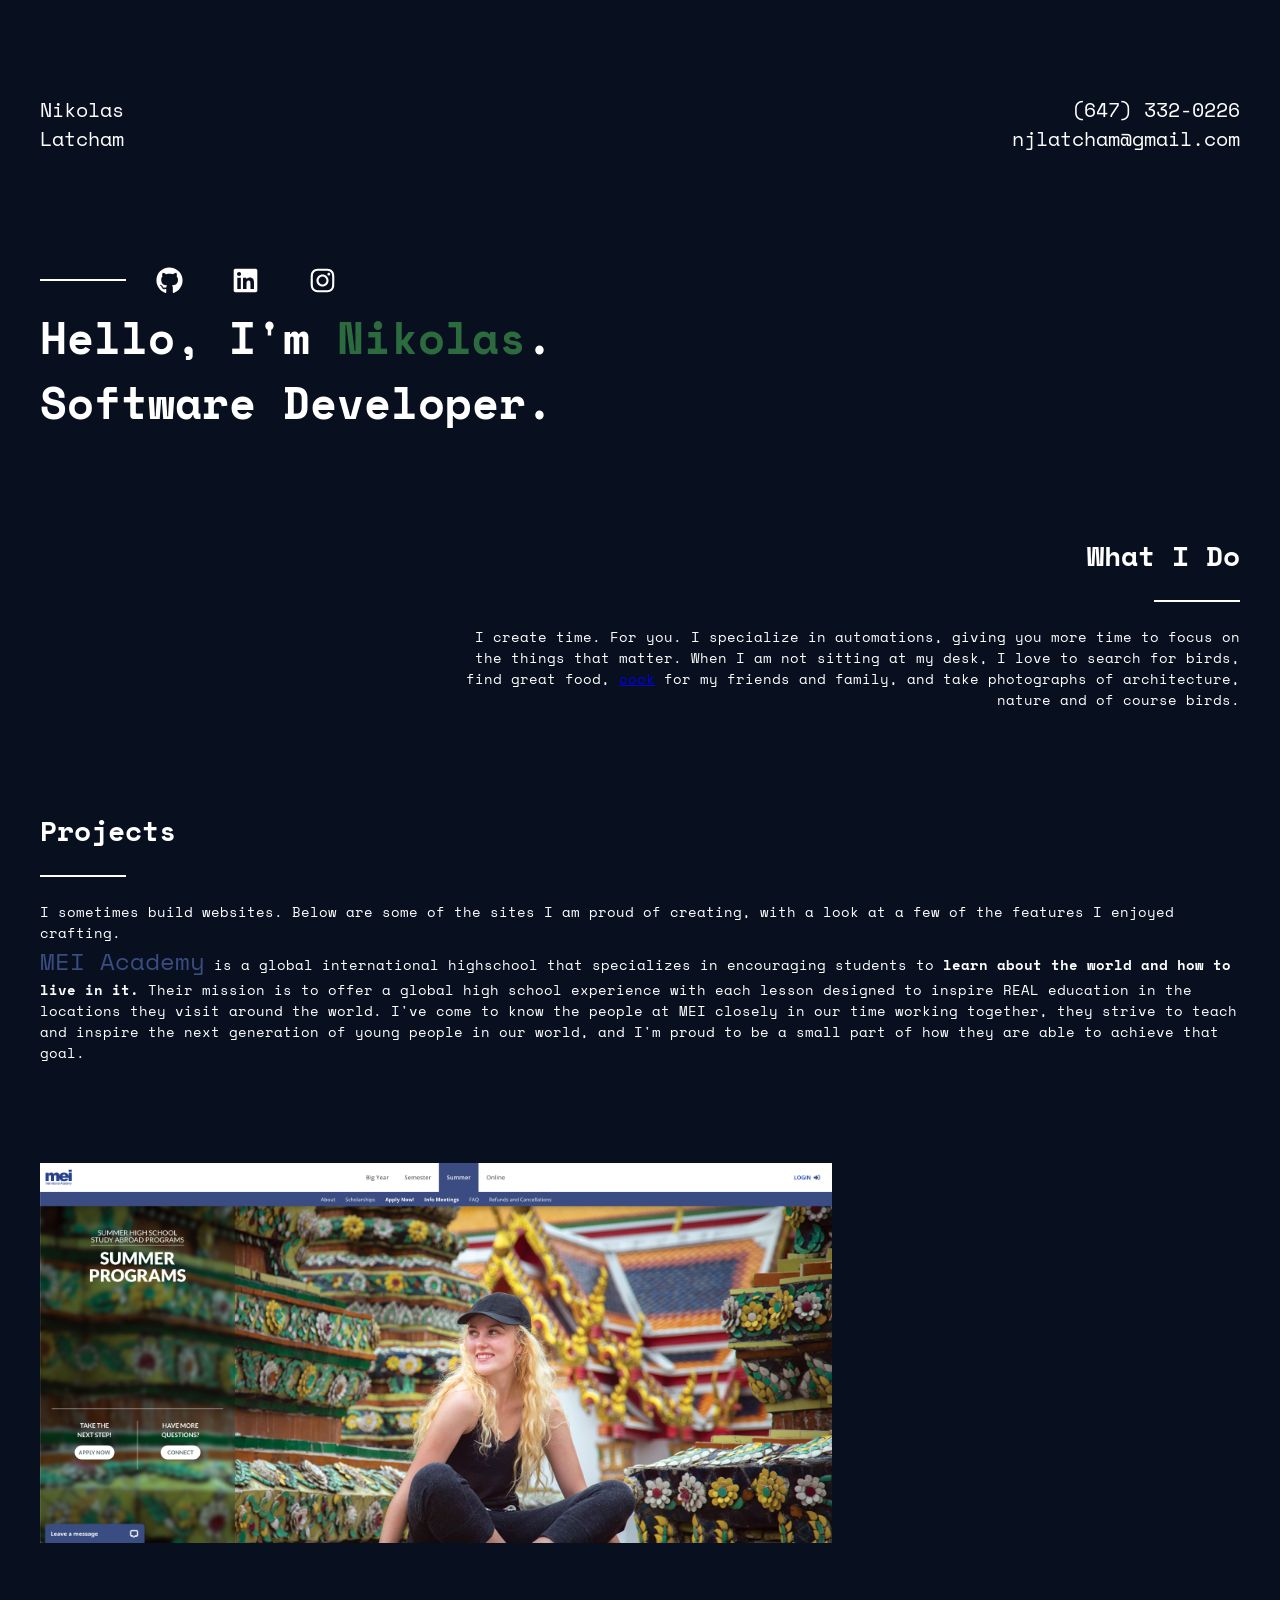
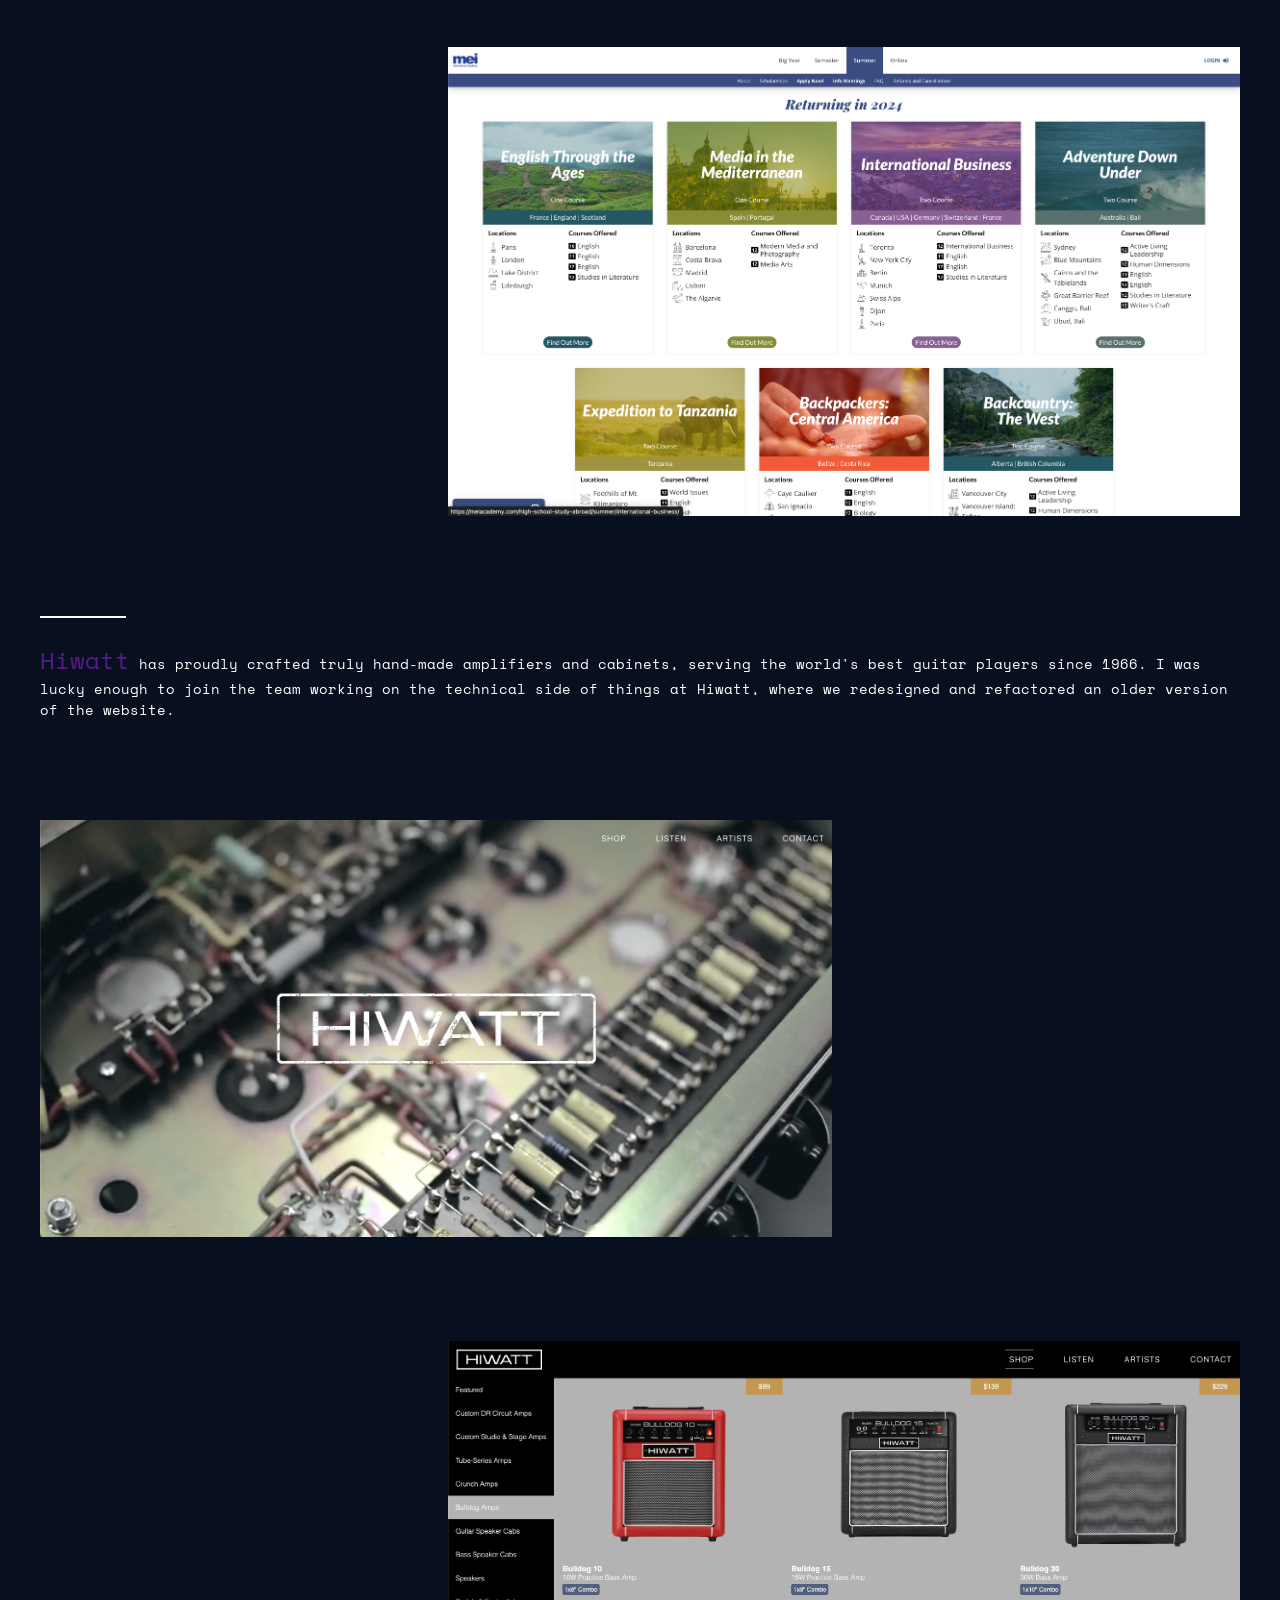
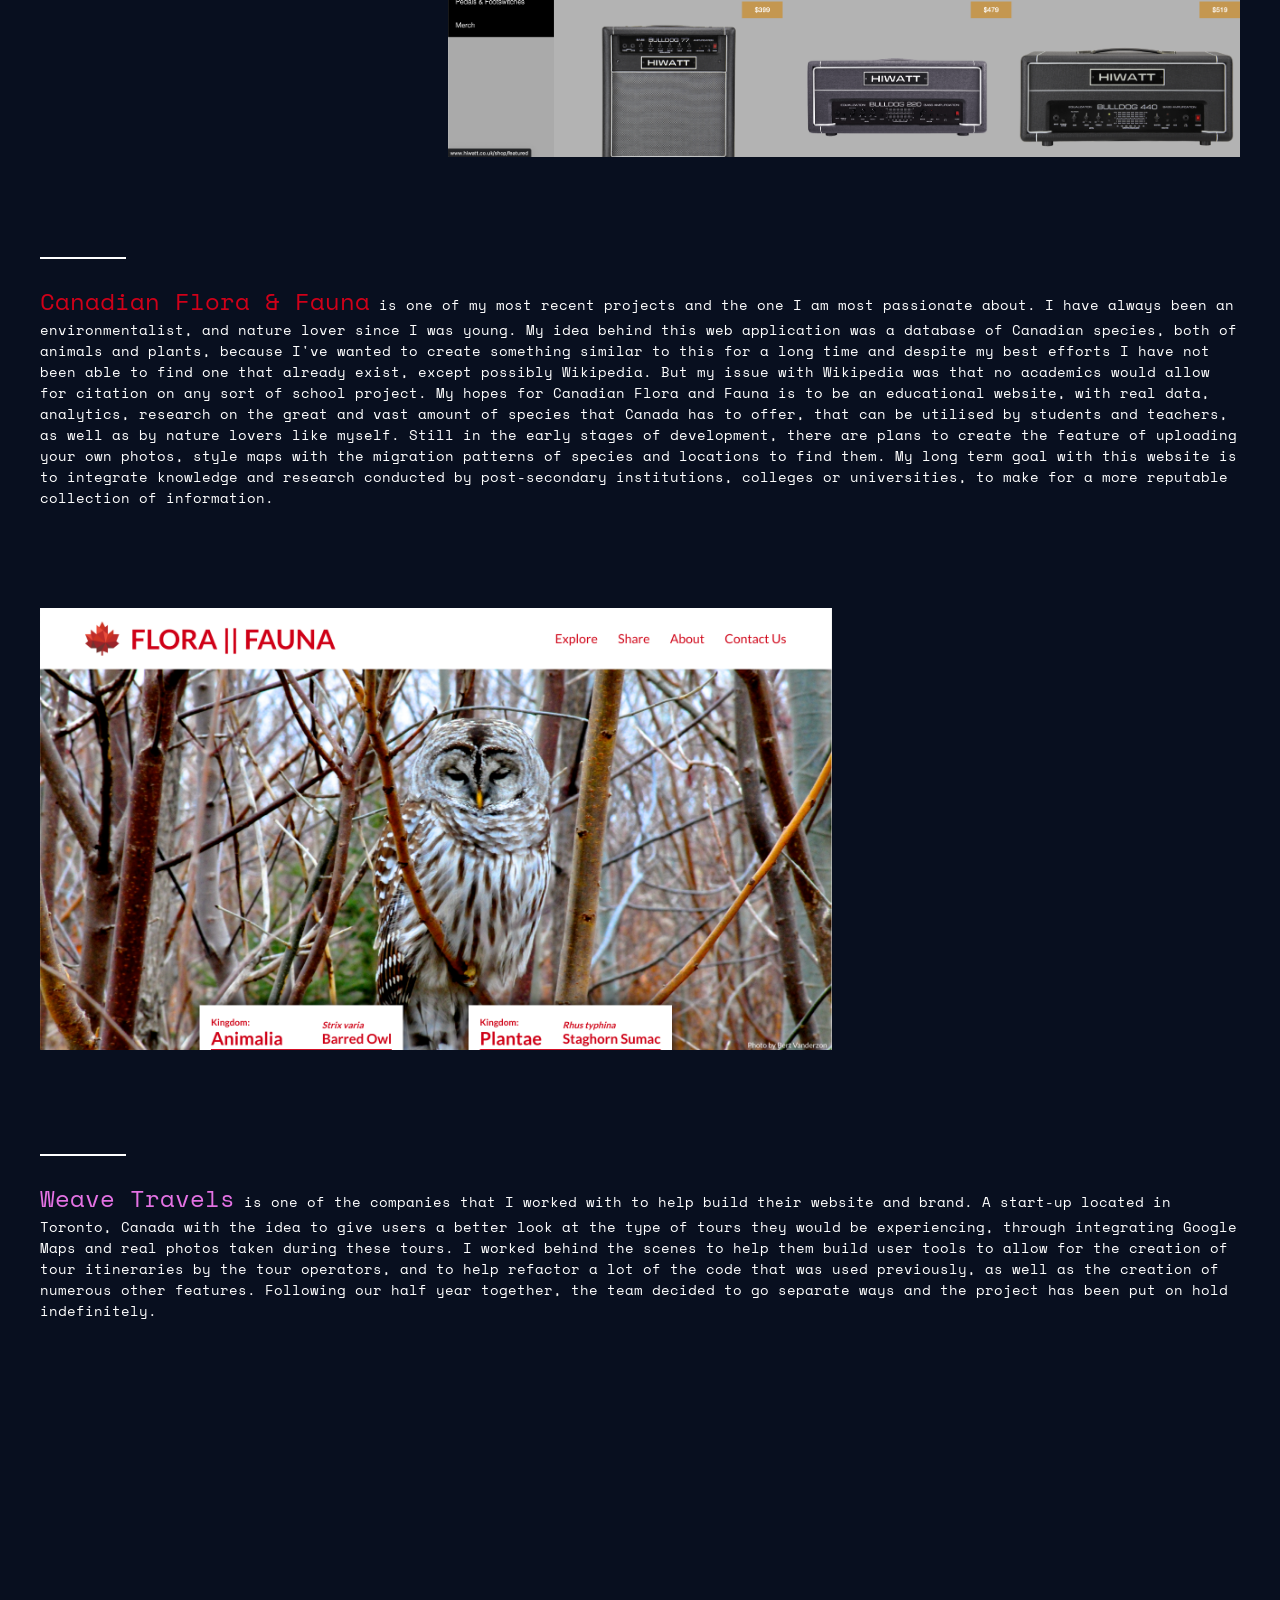
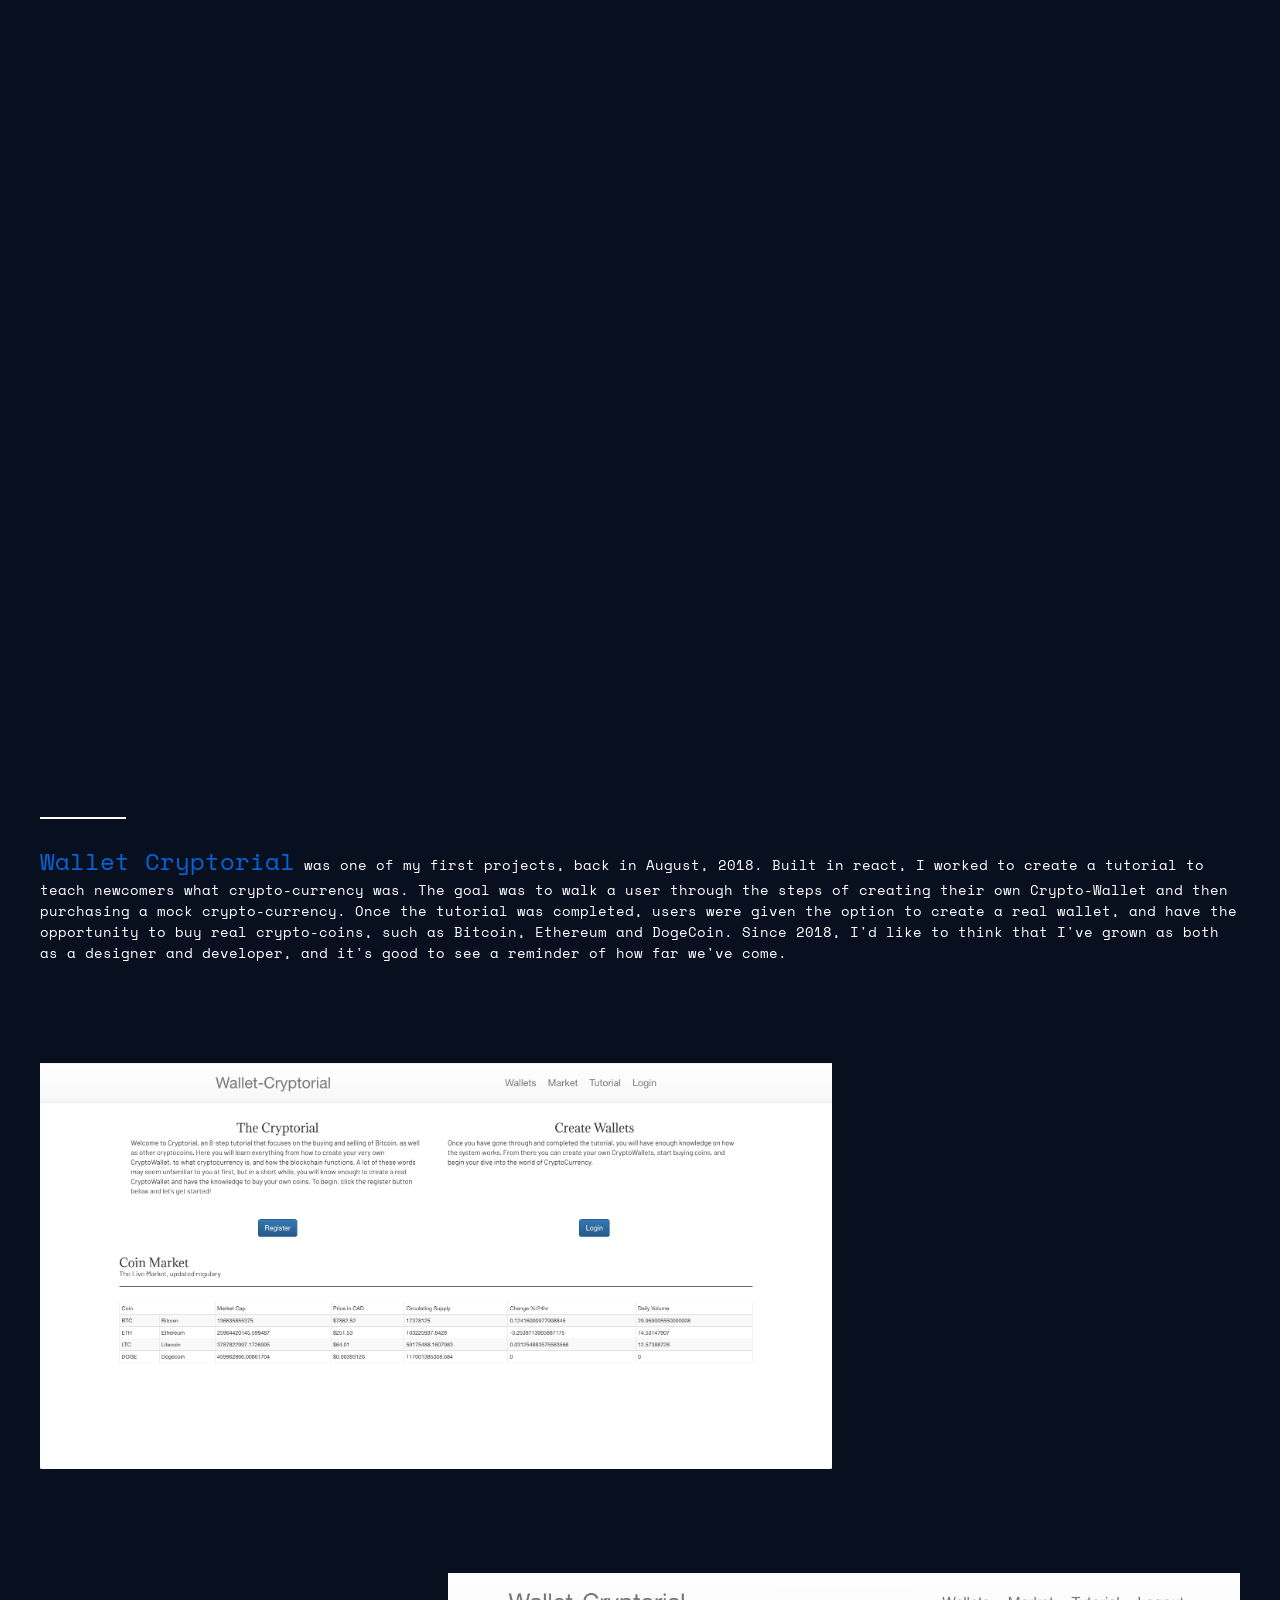
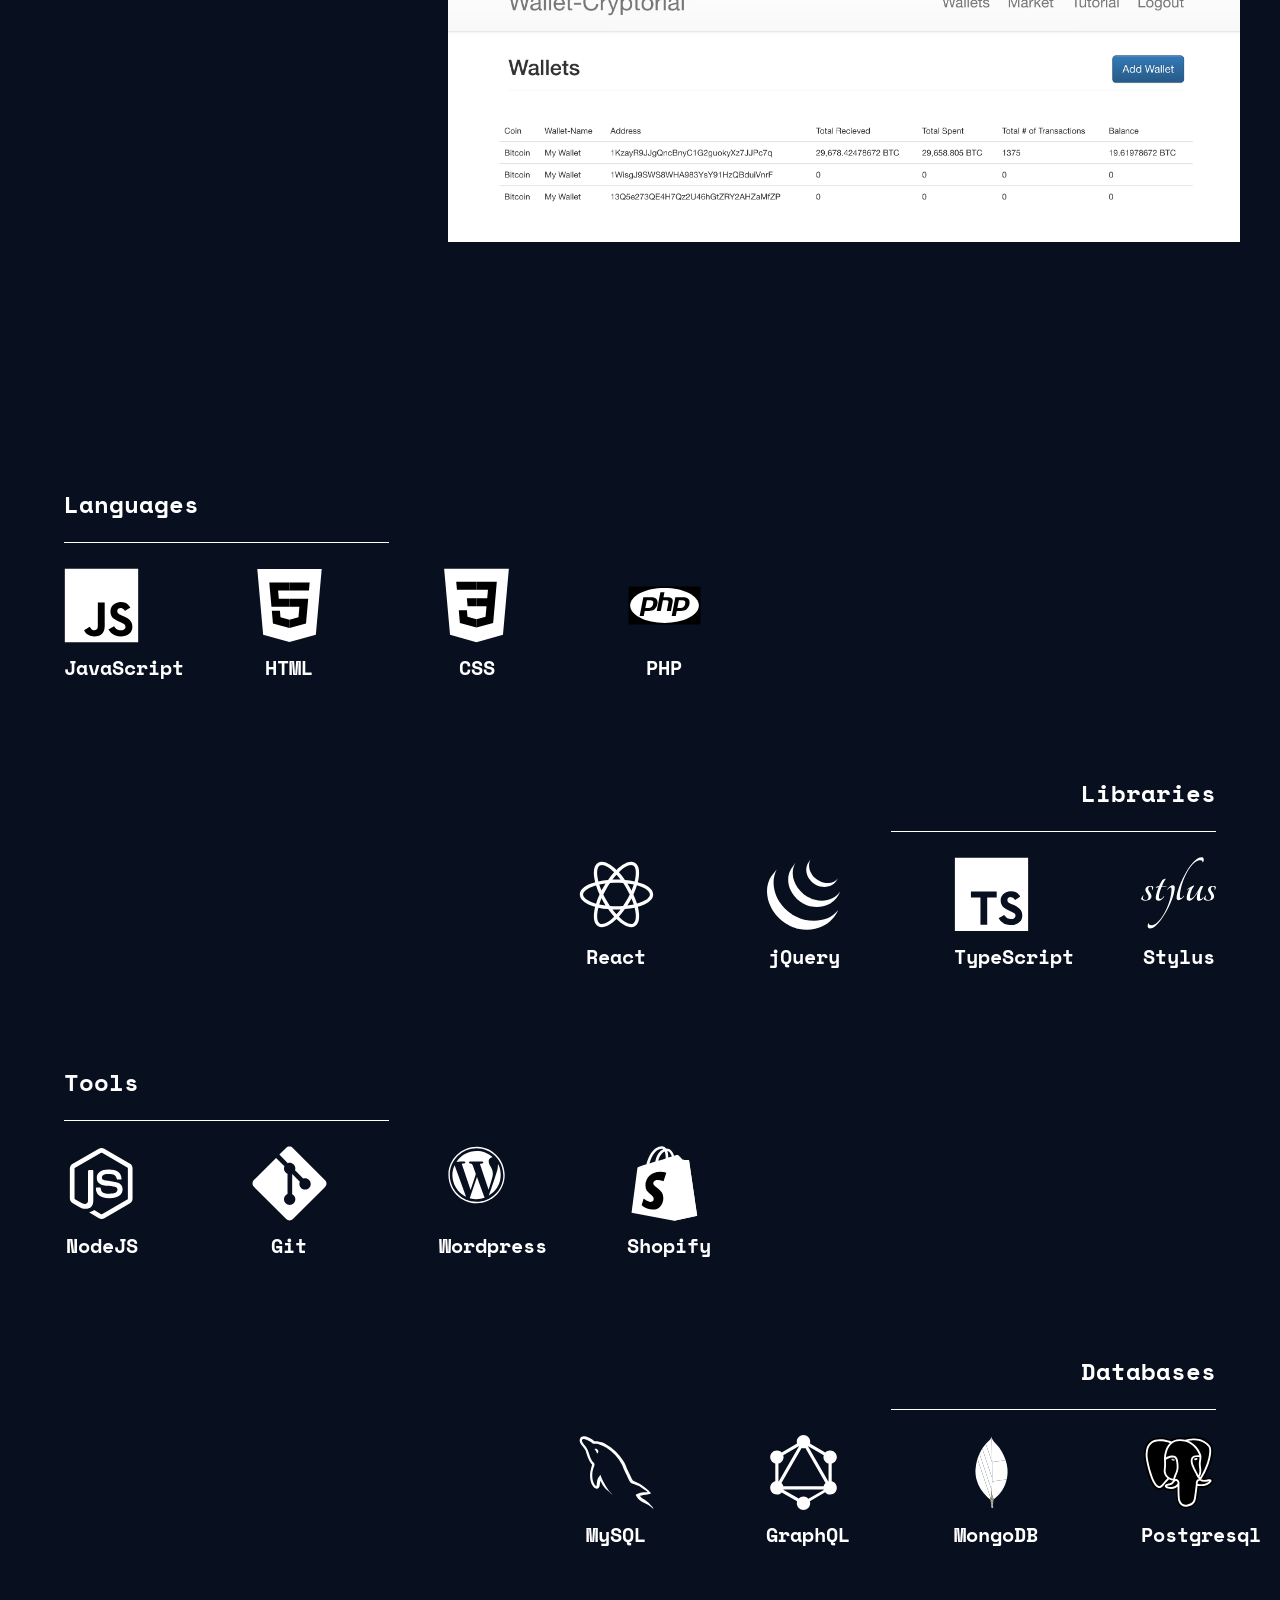
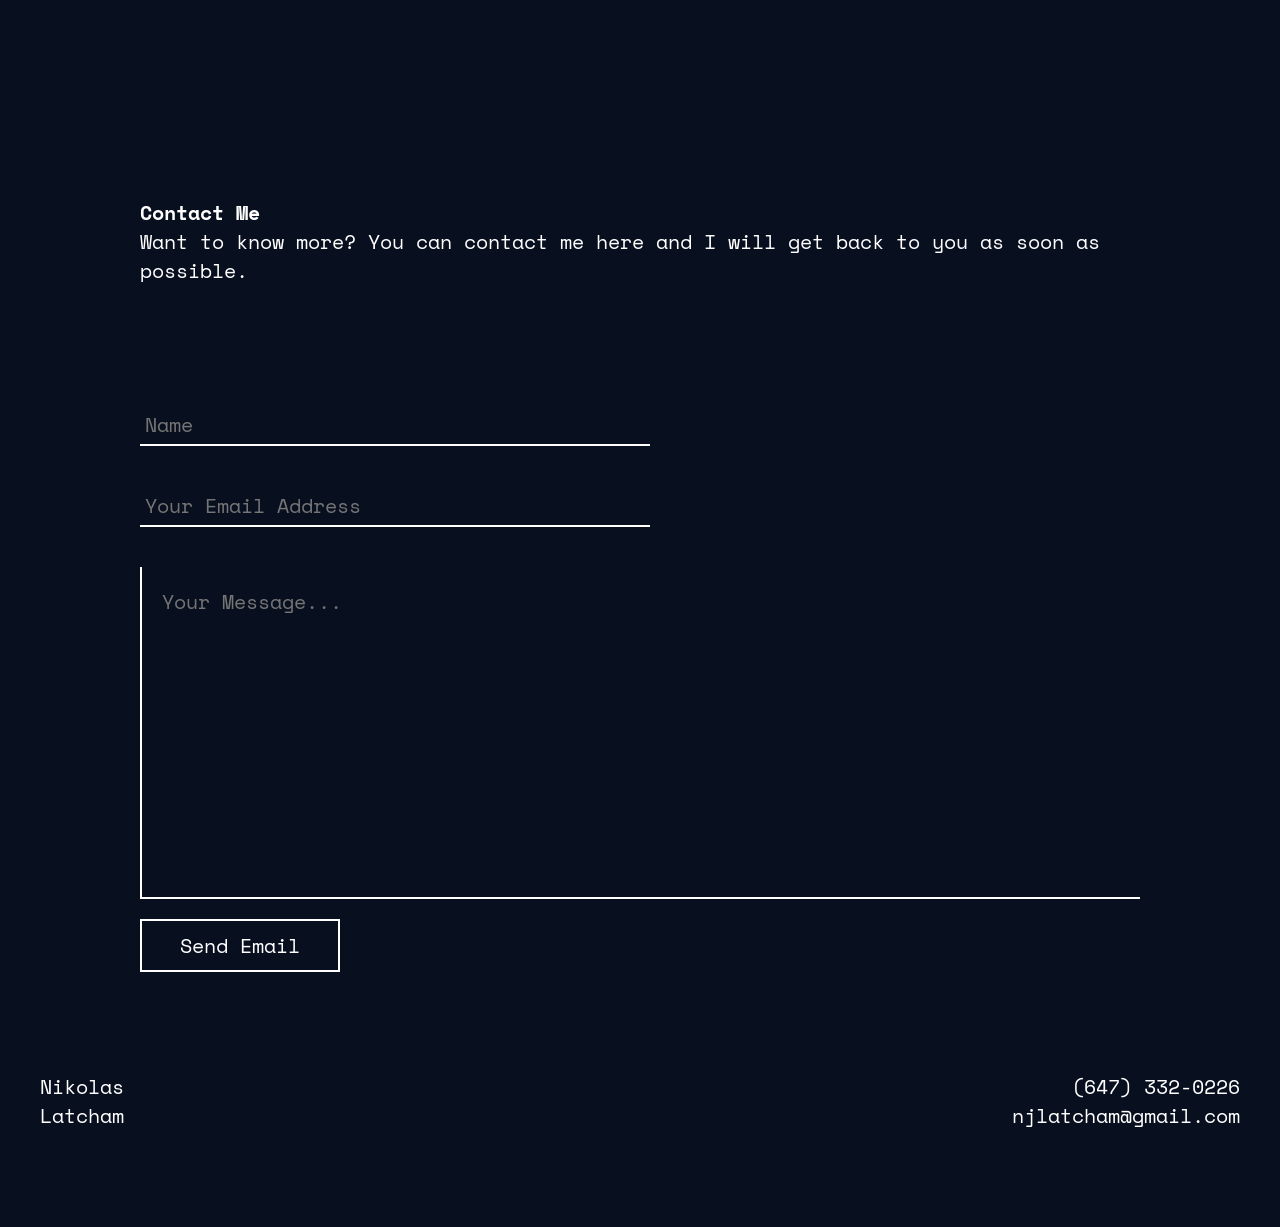
==== commit 41ee6b5e: "Add colour palette, split CSS, and three new recipes - New palette tokens (base/bright/soft/pale) an" ====
--- a/index.html
+++ b/index.html
@@ -5,7 +5,8 @@
     <meta name="viewport" content="width=device-width, initial-scale=1.0">
 
     <link href='https://fonts.googleapis.com/css2?family=Space+Mono&display=swap' rel='stylesheet'>
-    <link href='./style.css' rel='stylesheet'>
+    <link href="./css/base.css" rel="stylesheet">
+    <link href="./css/index.css" rel="stylesheet">
 
     <!-- <script type="module" src='./scripts/index.js'></script> -->
 
--- a/css/base.css
+++ b/css/base.css
@@ -0,0 +1,294 @@
+/*
+  Base styles, loaded on every page before that page's own CSS file:
+    index.html    css/base.css + css/index.css
+    recipes.html  css/base.css + css/recipes.css
+
+  Naming: BEM (Block__Element--Modifier)
+    .block              a standalone component     .recipe
+    .block__element     a part of that block       .recipe__toggle
+    .block--modifier    a variation or state       .recipe__toggle--open
+
+  Sections:
+    1. Tokens
+    2. Base (reset + plain HTML elements)
+    3. Layout
+    4. Shared blocks (used on every page)
+
+  Breakpoints (CSS variables can't be used in media queries):
+    medium  max-width: 750px
+    small   max-width: 450px
+  Each block keeps its own media queries right below it.
+
+  url() paths are relative to this file, hence ../resources/.
+*/
+
+
+/* ==========================================================================
+   1. Tokens
+   ========================================================================== */
+
+:root {
+  /* Palette. Each colour has four tiers:
+       base    the main colour; large text, fills, accents
+       bright  readable small text and links on the dark background
+       soft    mid-tone backgrounds (chips, cards); use dark text on top
+       pale    light pastel backgrounds; use dark text on top */
+  --color-green:  #2c6b3e;  --color-green-bright:  #5fcb7d;  --color-green-soft:  #68ba7d;  --color-green-pale:  #8ed09c;
+  --color-blue:   #2c5f90;  --color-blue-bright:   #6eb6ff;  --color-blue-soft:   #67aaed;  --color-blue-pale:   #8cc3fc;
+  --color-red:    #bd383a;  --color-red-bright:    #fc5950;  --color-red-soft:    #e68580;  --color-red-pale:    #f8a49e;
+  --color-orange: #e77412;  --color-orange-bright: #fa934e;  --color-orange-soft: #e88e4f;  --color-orange-pale: #fca76d;
+  --color-yellow: #f2bb25;  --color-yellow-bright: #fdc94b;  --color-yellow-soft: #dfb546;  --color-yellow-pale: #ecc663;
+  --color-purple: #7b4cb4;  --color-purple-bright: #c399ff;  --color-purple-soft: #b392e3;  --color-purple-pale: #c9aff4;
+
+  /* Roles: what the colours are used for. Point these at the palette. */
+  --color-bg: #080f1f;
+  --color-fg: #fff;
+  --color-highlight: var(--color-green);
+
+  --color-chip-bg: #282442;
+  --color-chip-fg: #ff7f00;
+  --color-grams: #d8a24f;
+  --color-millilitres: #1c374e;
+  --color-amount: #bf4629;
+
+  --color-check: #5fa051;
+  --color-check-border: #9ca3af;
+  --color-check-border-empty: #777;
+
+  --font-mono: 'Space Mono', monospace;
+
+  --rule: 2px solid var(--color-fg);
+  --space-section: 100px;
+}
+
+
+/* ==========================================================================
+   2. Base
+   ========================================================================== */
+
+* {
+  padding: 0;
+  margin: 0;
+}
+
+html {
+  /* 62.5% of the browser default (16px) = 10px, so 1rem = 10px. */
+  font-size: 62.5%;
+  scroll-behavior: smooth;
+  font-family: var(--font-mono);
+}
+
+body {
+  background-color: var(--color-bg);
+  color: var(--color-fg);
+}
+
+section {
+  margin: 2.4rem 0;
+}
+
+h1 { font-size: 4.4rem; }
+h2 { font-size: 3.4rem; }
+h3 { font-size: 2.8rem; }
+h4 { font-size: 2.4rem; }
+h5 { font-size: 2rem; }
+h6 { font-size: 1.8rem; }
+p  { font-size: 1.4rem; }
+
+ul {
+  list-style: none;
+}
+
+ol li::marker {
+  font-size: 1.8rem;
+}
+
+img {
+  max-width: 100%;
+  height: auto;
+}
+
+input,
+textarea,
+button {
+  font-family: inherit;
+}
+
+input {
+  background-color: inherit;
+  border: none;
+  border-bottom: 1px solid var(--color-fg);
+  border-left: 1px solid var(--color-fg);
+  color: var(--color-fg);
+  padding: 0.5rem;
+}
+
+::-webkit-scrollbar {
+  width: 10px;
+}
+
+::-webkit-scrollbar-track {
+  background: var(--color-bg);
+}
+
+::-webkit-scrollbar-thumb {
+  background: var(--color-fg);
+}
+
+@media (prefers-reduced-motion: reduce) {
+  *,
+  *::before,
+  *::after {
+    transition: none !important;
+  }
+}
+
+
+/* ==========================================================================
+   3. Layout
+   ========================================================================== */
+
+.container {
+  max-width: 1200px;
+  padding: 20px;
+  margin: 75px auto;
+}
+
+@media (max-width: 450px) {
+  .container {
+    padding: 10px;
+    margin: 0 auto;
+  }
+}
+
+
+/* ==========================================================================
+   4. Shared blocks
+   ========================================================================== */
+
+/* Divider: decorative horizontal or vertical rule
+   <div class="divider divider--short"></div> */
+
+.divider {
+  height: 2px;
+  width: 85.69px;
+  margin: 2.4rem 0;
+  background-color: var(--color-fg);
+}
+
+.divider--short {
+  width: 20px;
+  margin: auto 1rem;
+}
+
+.divider--full {
+  width: 100%;
+  margin: auto 0;
+}
+
+.divider--vertical {
+  width: 2px;
+  height: auto;
+  min-height: 100%;
+  margin: 0 1rem;
+}
+
+@media (max-width: 450px) {
+  .divider {
+    margin: 25px 0;
+  }
+
+  /* Re-state the modifiers so the rule above doesn't override them. */
+  .divider--short { margin: auto 1rem; }
+  .divider--full { margin: auto 0; }
+  .divider--vertical { margin: 0 1rem; }
+}
+
+
+/* Contact bar: name + phone/email, at the top and bottom of every page */
+
+.contact-bar {
+  display: flex;
+  justify-content: space-between;
+}
+
+.contact-bar__name {
+  color: var(--color-fg);
+  font-size: 2rem;
+  text-decoration: none;
+}
+
+.contact-bar__details {
+  display: flex;
+  flex-direction: column;
+  text-align: right;
+  font-size: 2rem;
+}
+
+.contact-bar__email {
+  color: var(--color-fg);
+  text-decoration: none;
+  border-bottom: 2px solid transparent;
+  transition-duration: 0.2s;
+}
+
+.contact-bar__email:hover {
+  border-bottom-color: var(--color-fg);
+}
+
+@media (max-width: 450px) {
+  .contact-bar {
+    max-width: 100%;
+    overflow: hidden;
+  }
+
+  .contact-bar__name,
+  .contact-bar__details {
+    font-size: 1.6rem;
+  }
+}
+
+
+/* Hero: the big opening header */
+
+.hero {
+  margin: var(--space-section) 0;
+}
+
+.hero__top {
+  display: flex;
+  align-items: center;
+}
+
+.hero__highlight {
+  color: var(--color-highlight);
+}
+
+@media (max-width: 450px) {
+  .hero {
+    margin: 125px 0;
+  }
+}
+
+
+/* Social: row of icon links */
+
+.social {
+  display: flex;
+  width: 200px;
+  justify-content: space-between;
+  padding: 0 20px;
+}
+
+.social__icon {
+  width: 27px;
+  height: 27px;
+  margin: 0 10px;
+  background-repeat: no-repeat;
+  background-size: 27px 27px;
+  background-position: center;
+}
+
+.social__icon--github    { background-image: url('../resources/images/github-brands.svg'); }
+.social__icon--linkedin  { background-image: url('../resources/images/linkedin-brands.svg'); }
+.social__icon--instagram { background-image: url('../resources/images/instagram-brands.svg'); }
--- a/css/index.css
+++ b/css/index.css
@@ -0,0 +1,315 @@
+/*
+  Home page styles (index.html). Loaded after base.css, so it can use the tokens
+  and shared blocks defined there. Breakpoints: 750px and 450px.
+*/
+
+
+/* ==========================================================================
+   Home page blocks
+   ========================================================================== */
+
+/* About */
+
+.about {
+  display: flex;
+  flex-direction: column;
+  align-items: flex-end;
+  text-align: right;
+  margin: var(--space-section) 0;
+}
+
+.about__text {
+  width: 66%;
+}
+
+@media (max-width: 750px) {
+  .about {
+    margin: 50px 0;
+  }
+
+  .about__text {
+    width: 90%;
+  }
+}
+
+@media (max-width: 450px) {
+  .about {
+    width: 100%;
+  }
+
+  .about__text {
+    width: 100%;
+  }
+}
+
+
+/* Projects: write-ups with screenshots, alternating left and right */
+
+.projects__link {
+  color: var(--accent);
+  font-size: 2.4rem;
+  text-decoration: none;
+  border-bottom: 2px solid transparent;
+  transition-duration: 0.3s;
+}
+
+.projects__link:hover {
+  border-bottom-color: var(--accent);
+}
+
+/* Each project's link colour. Add one line per new project. */
+.projects__link--mei        { --accent: #3a4c81; }
+.projects__link--hiwatt     { --accent: #551A8B; }
+.projects__link--flora      { --accent: #cf0019; }
+.projects__link--weave      { --accent: #e472e4; }
+.projects__link--cryptorial { --accent: #0565d6; }
+
+.projects__figure {
+  margin: var(--space-section) 0;
+}
+
+.projects__figure--right {
+  display: flex;
+  justify-content: flex-end;
+}
+
+.projects__media {
+  width: 66%;
+  height: 66%;
+}
+
+@media (max-width: 750px) {
+  .projects__media {
+    width: 100%;
+    height: 100%;
+  }
+}
+
+@media (max-width: 450px) {
+  .projects__text {
+    padding-bottom: 1.2rem;
+  }
+
+  .projects__link {
+    font-size: 2rem;
+  }
+
+  .projects__figure {
+    margin: 0;
+  }
+
+  .projects__figure--hide-small {
+    display: none;
+  }
+}
+
+
+/* Skills: groups of tech logos. --right groups mirror to the right edge. */
+
+.skills {
+  display: flex;
+  flex-direction: column;
+  margin: 200px 0;
+}
+
+.skills__group {
+  margin: 2.4rem;
+}
+
+.skills__group--right {
+  display: flex;
+  flex-direction: column;
+  align-items: flex-end;
+}
+
+.skills__title {
+  width: 325px;
+  padding: 20px 0;
+  border-bottom: 1px solid var(--color-fg);
+}
+
+.skills__group--right .skills__title {
+  text-align: right;
+}
+
+.skills__list {
+  display: flex;
+  width: 750px;
+  justify-content: space-between;
+}
+
+.skills__item {
+  display: flex;
+  flex-direction: column;
+  align-items: flex-start;
+  width: 33%;
+  padding: 25px 0;
+  transition-duration: 0.3s;
+}
+
+.skills__group--right .skills__item {
+  align-items: flex-end;
+}
+
+.skills__item:hover {
+  transform: translateY(-5%);
+}
+
+.skills__icon {
+  width: 75px;
+  height: 75px;
+}
+
+.skills__label {
+  width: 75px;
+  padding-top: 1rem;
+  text-align: center;
+}
+
+@media (max-width: 750px) {
+  .skills {
+    margin: 50px 0;
+  }
+
+  .skills__group {
+    padding: 2.4rem 0;
+  }
+
+  .skills__list {
+    width: 100%;
+  }
+
+  /* Same selectors as above so these win on small screens. */
+  .skills__item,
+  .skills__group--right .skills__item {
+    width: 25%;
+    align-items: center;
+    text-align: center;
+  }
+}
+
+@media (max-width: 450px) {
+  .skills {
+    margin: 0;
+    width: 100%;
+  }
+
+  .skills__title {
+    font-size: 2rem;
+    width: 50%;
+  }
+
+  .skills__label {
+    font-size: 1.4rem;
+  }
+}
+
+
+/* Contact form */
+
+.contact {
+  margin: var(--space-section) auto;
+  min-width: 500px;
+  max-width: 1000px;
+}
+
+.contact__title {
+  font-size: 2rem;
+}
+
+.contact__text {
+  font-size: 2rem;
+  margin-bottom: 100px;
+}
+
+.contact__form,
+.contact__fields {
+  display: flex;
+  flex-direction: column;
+}
+
+.contact__input,
+.contact__message {
+  border: none;
+  border-bottom: var(--rule);
+  background-color: var(--color-bg);
+  color: var(--color-fg);
+  font-size: 2rem;
+  margin: 20px 0;
+}
+
+.contact__input {
+  width: 50%;
+  min-width: 250px;
+}
+
+.contact__message {
+  max-width: 100%;
+  border-left: var(--rule);
+  padding: 20px;
+  resize: none;
+}
+
+.contact__input:focus,
+.contact__message:focus,
+.contact__submit:focus {
+  outline: none;
+}
+
+.contact__submit {
+  width: 20%;
+  min-width: 150px;
+  padding: 10px;
+  border: var(--rule);
+  background-color: var(--color-bg);
+  color: var(--color-fg);
+  font-size: 2rem;
+  transition-duration: 0.3s;
+}
+
+.contact__submit:hover {
+  background-color: var(--color-fg);
+  color: var(--color-bg);
+}
+
+@media (max-width: 750px) {
+  .contact {
+    min-width: 0;
+    max-width: none;
+    width: 100%;
+    margin: 50px 0;
+  }
+
+  .contact__submit {
+    width: 33%;
+  }
+}
+
+@media (max-width: 450px) {
+  .contact {
+    margin: 75px 0;
+  }
+
+  .contact__text {
+    margin: 0;
+    font-size: 1.6rem;
+  }
+
+  .contact__input {
+    width: 100%;
+  }
+
+  .contact__input,
+  .contact__message {
+    font-size: 1.6rem;
+  }
+
+  .contact__message {
+    border: var(--rule);
+  }
+
+  .contact__submit {
+    width: 50%;
+    margin: 0 auto;
+  }
+}
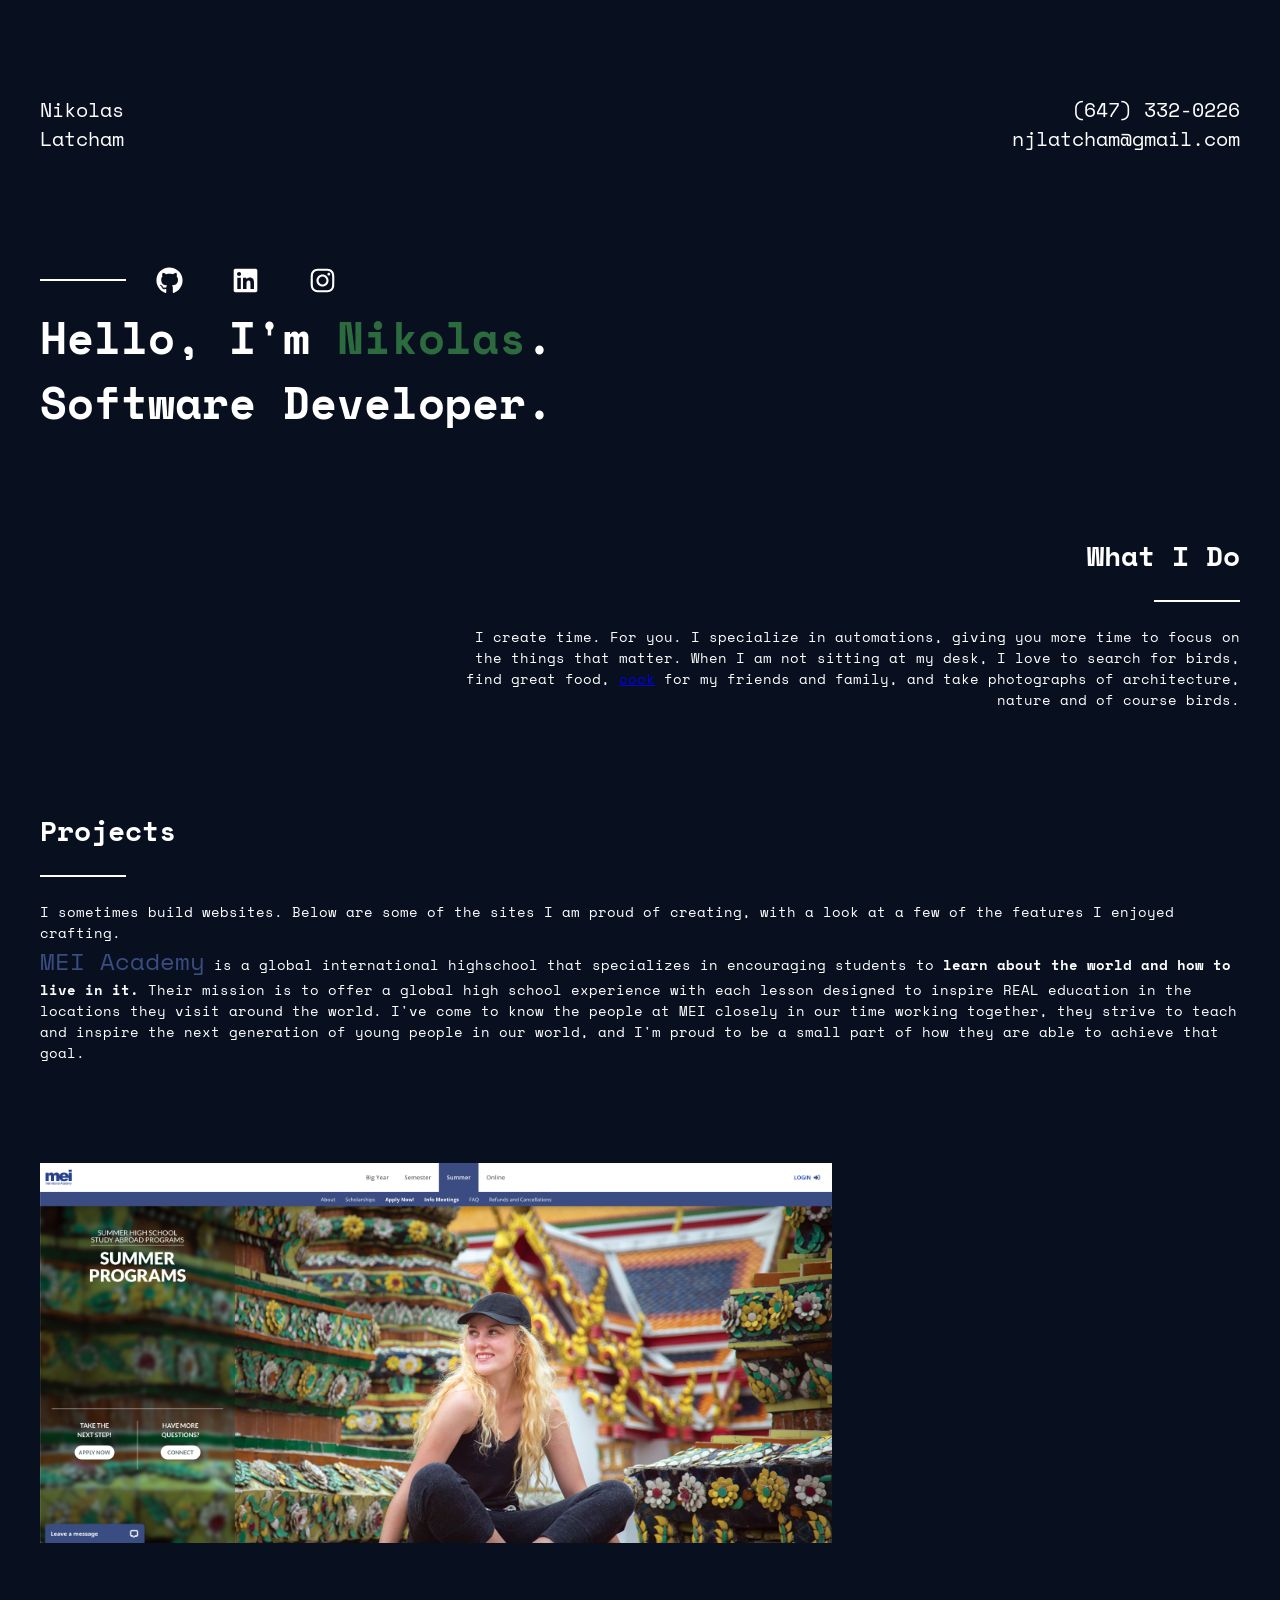
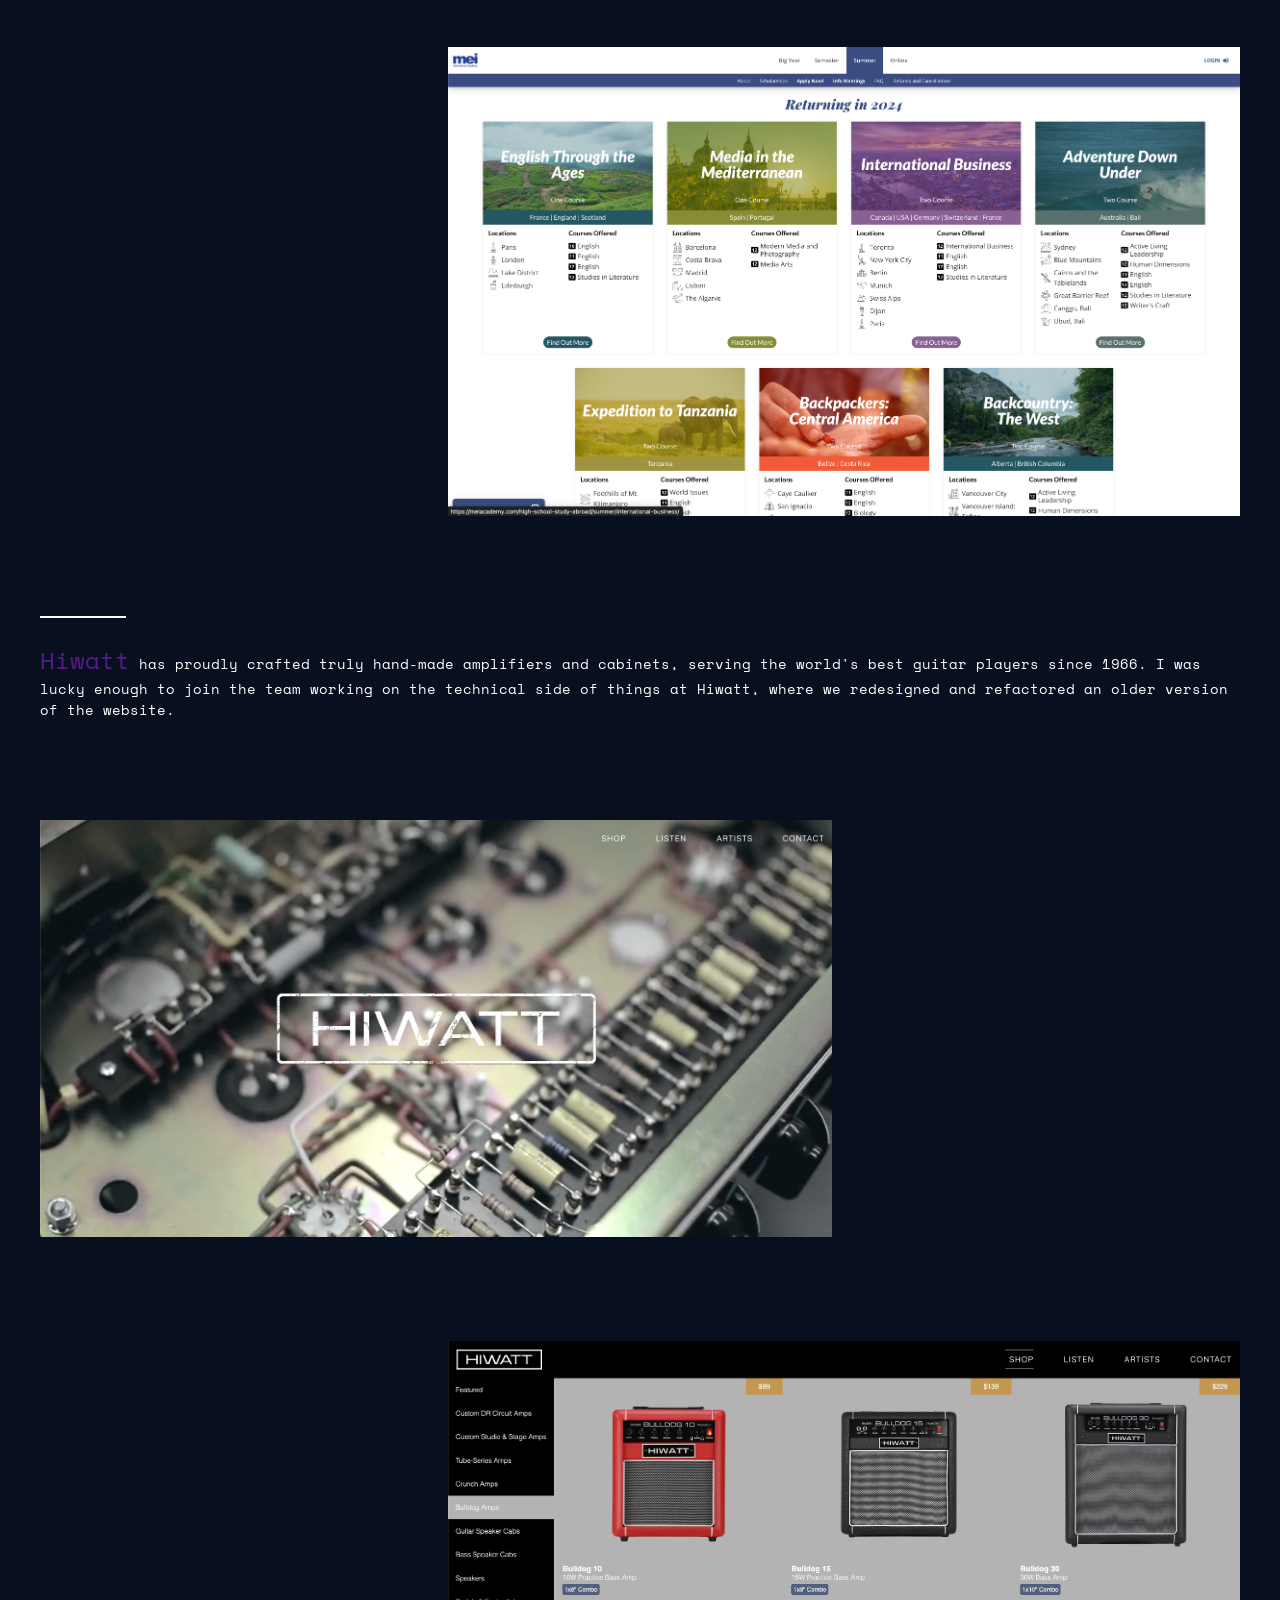
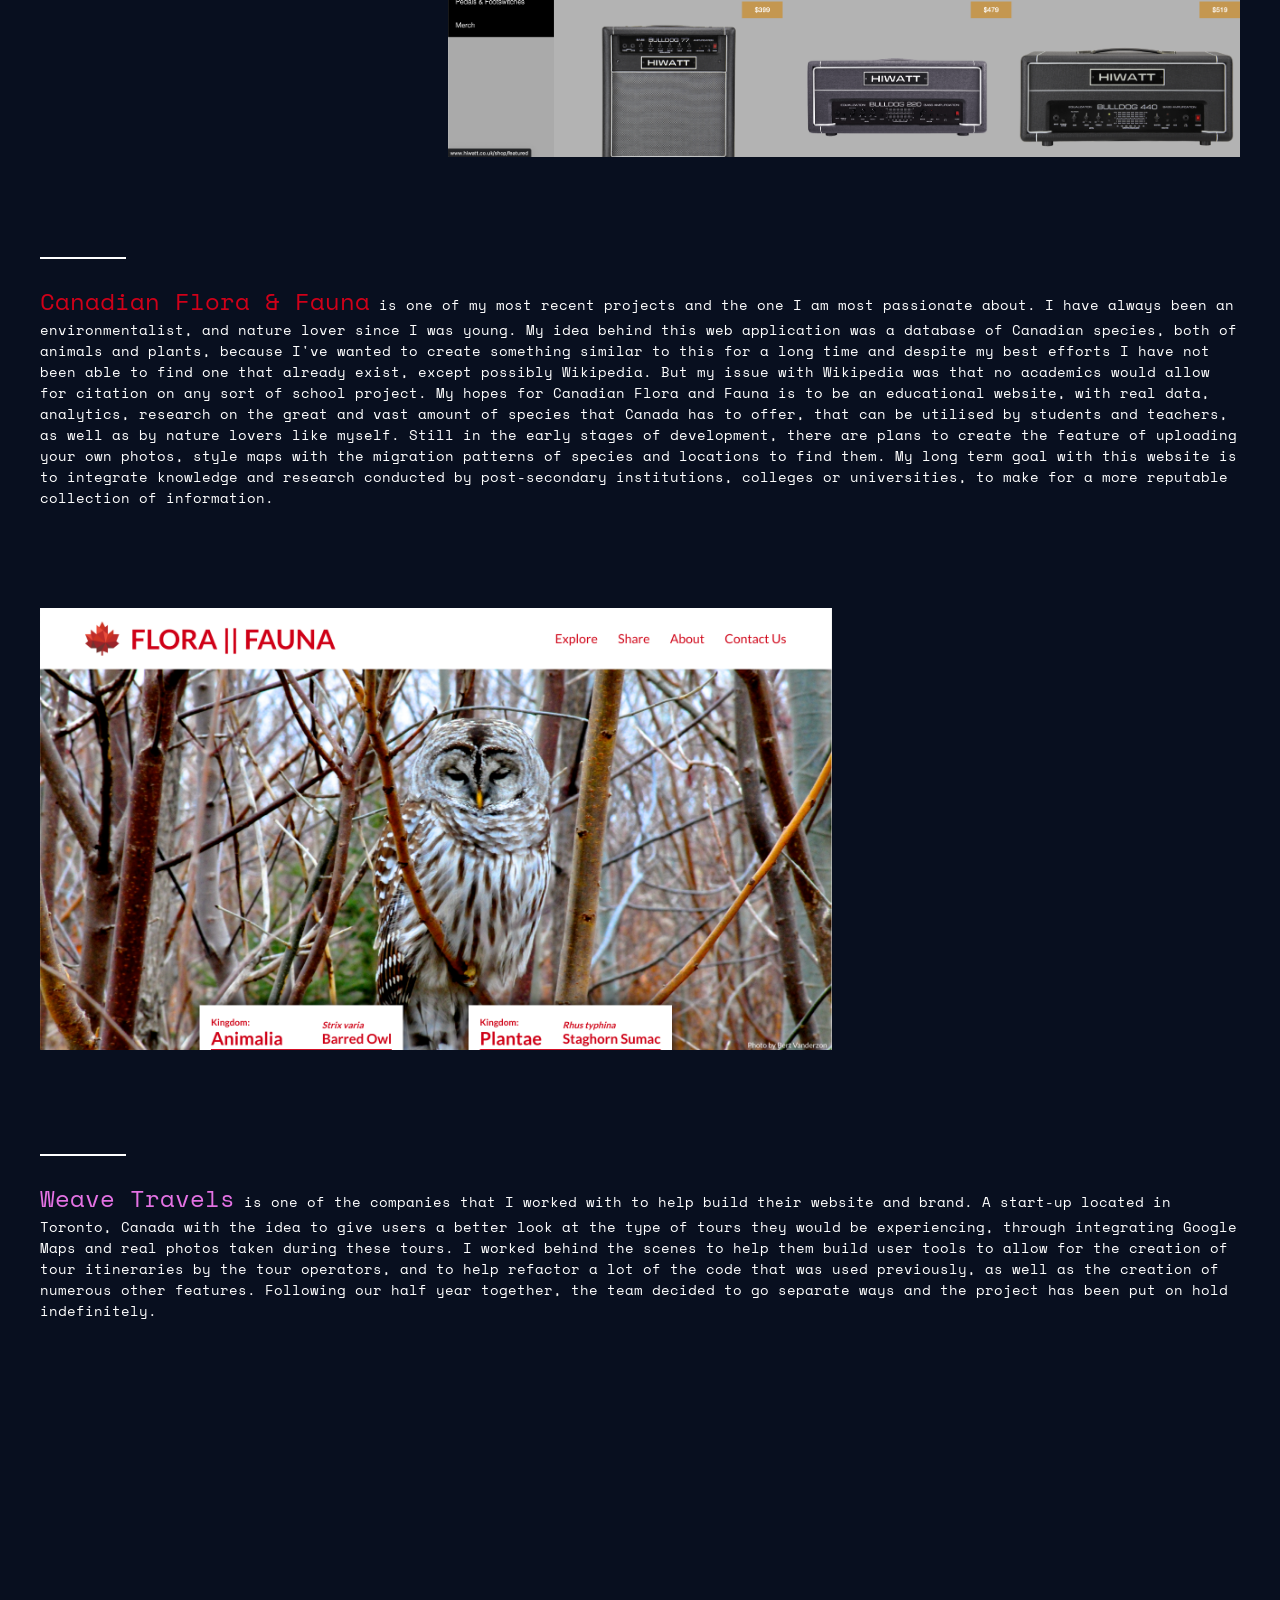
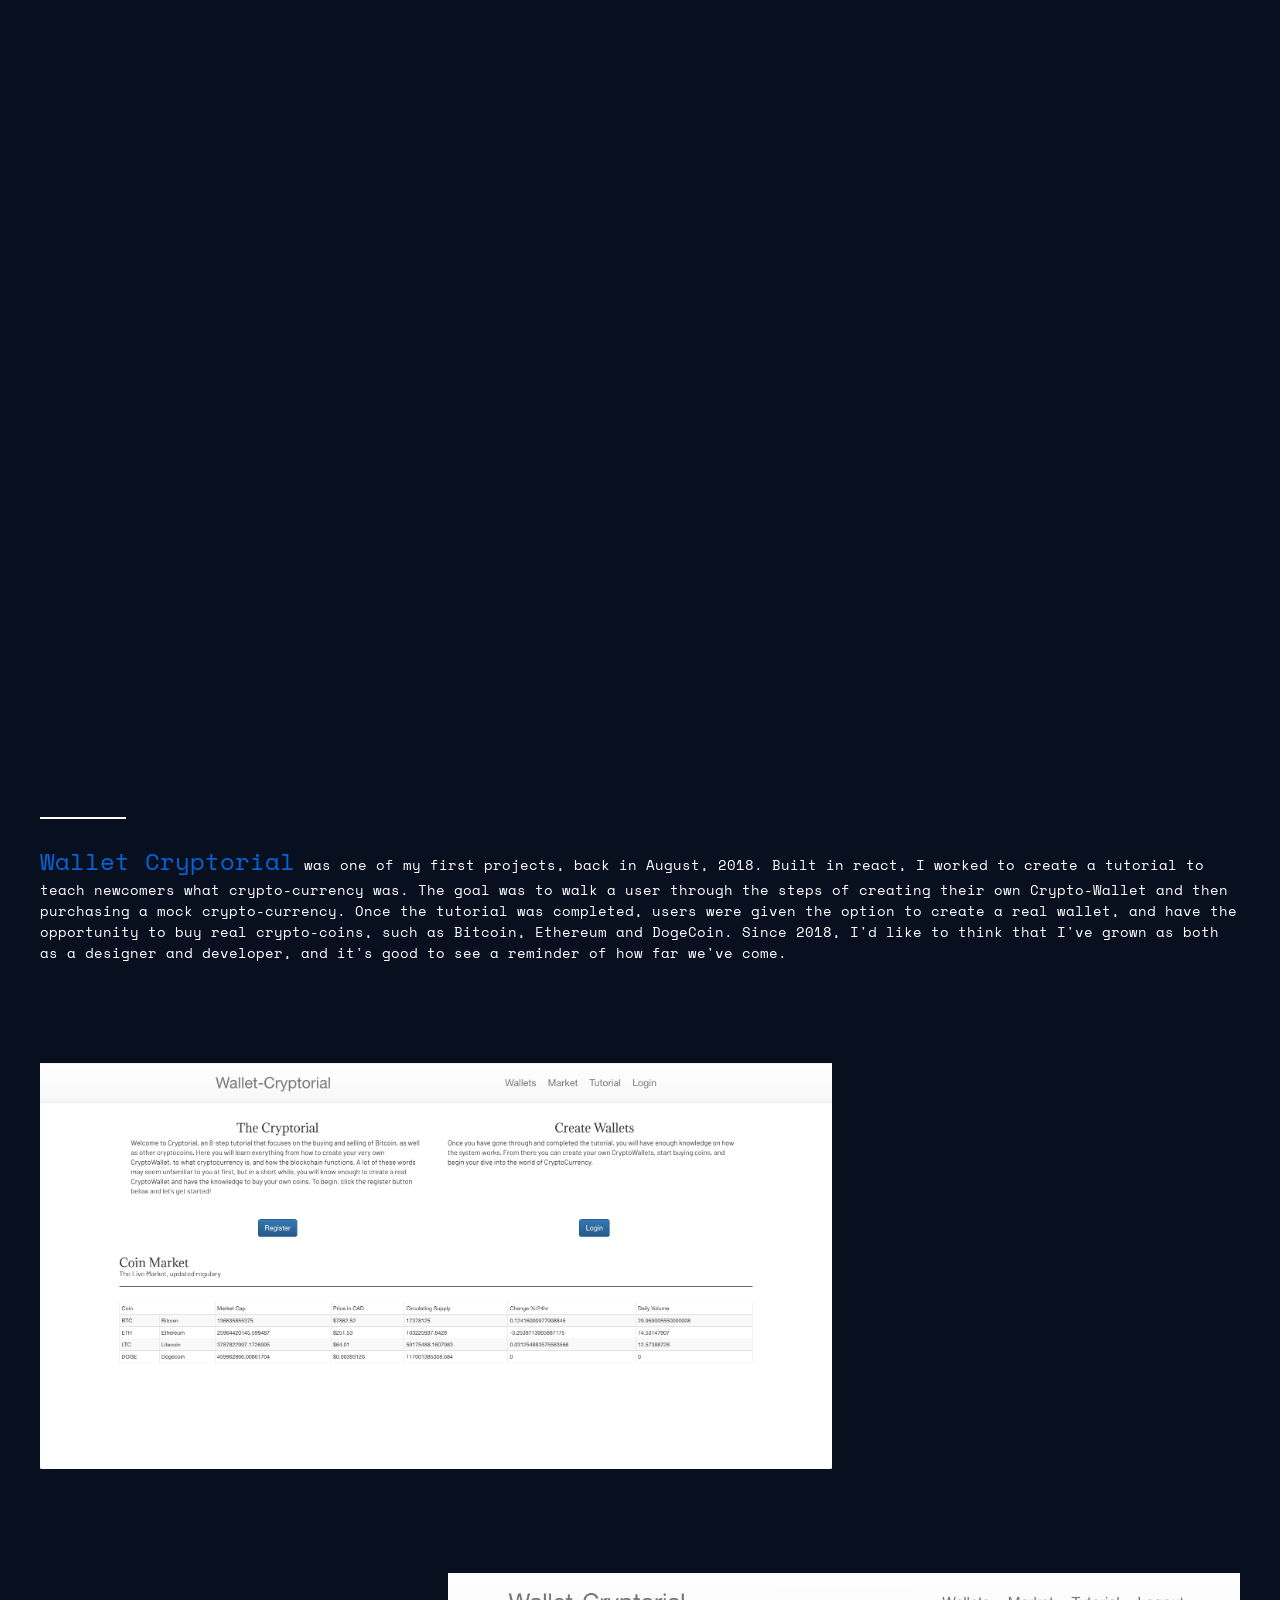
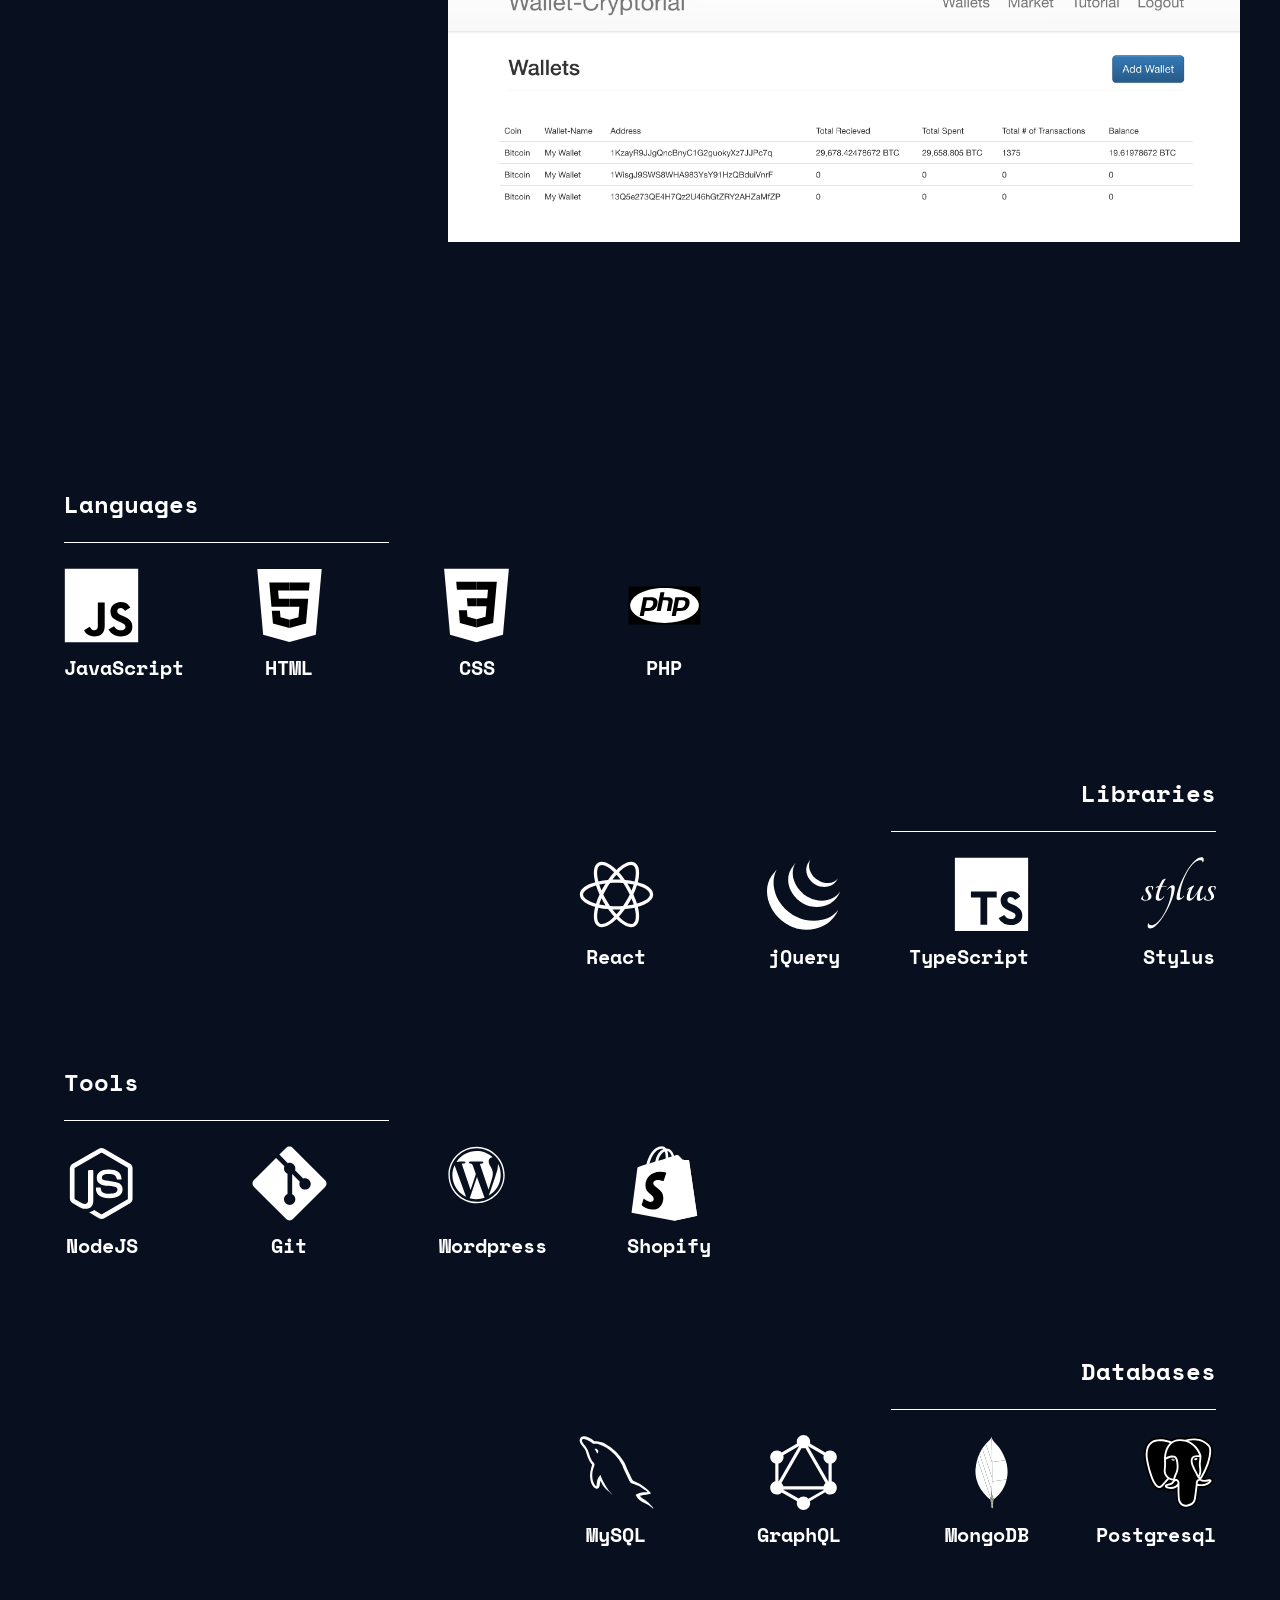
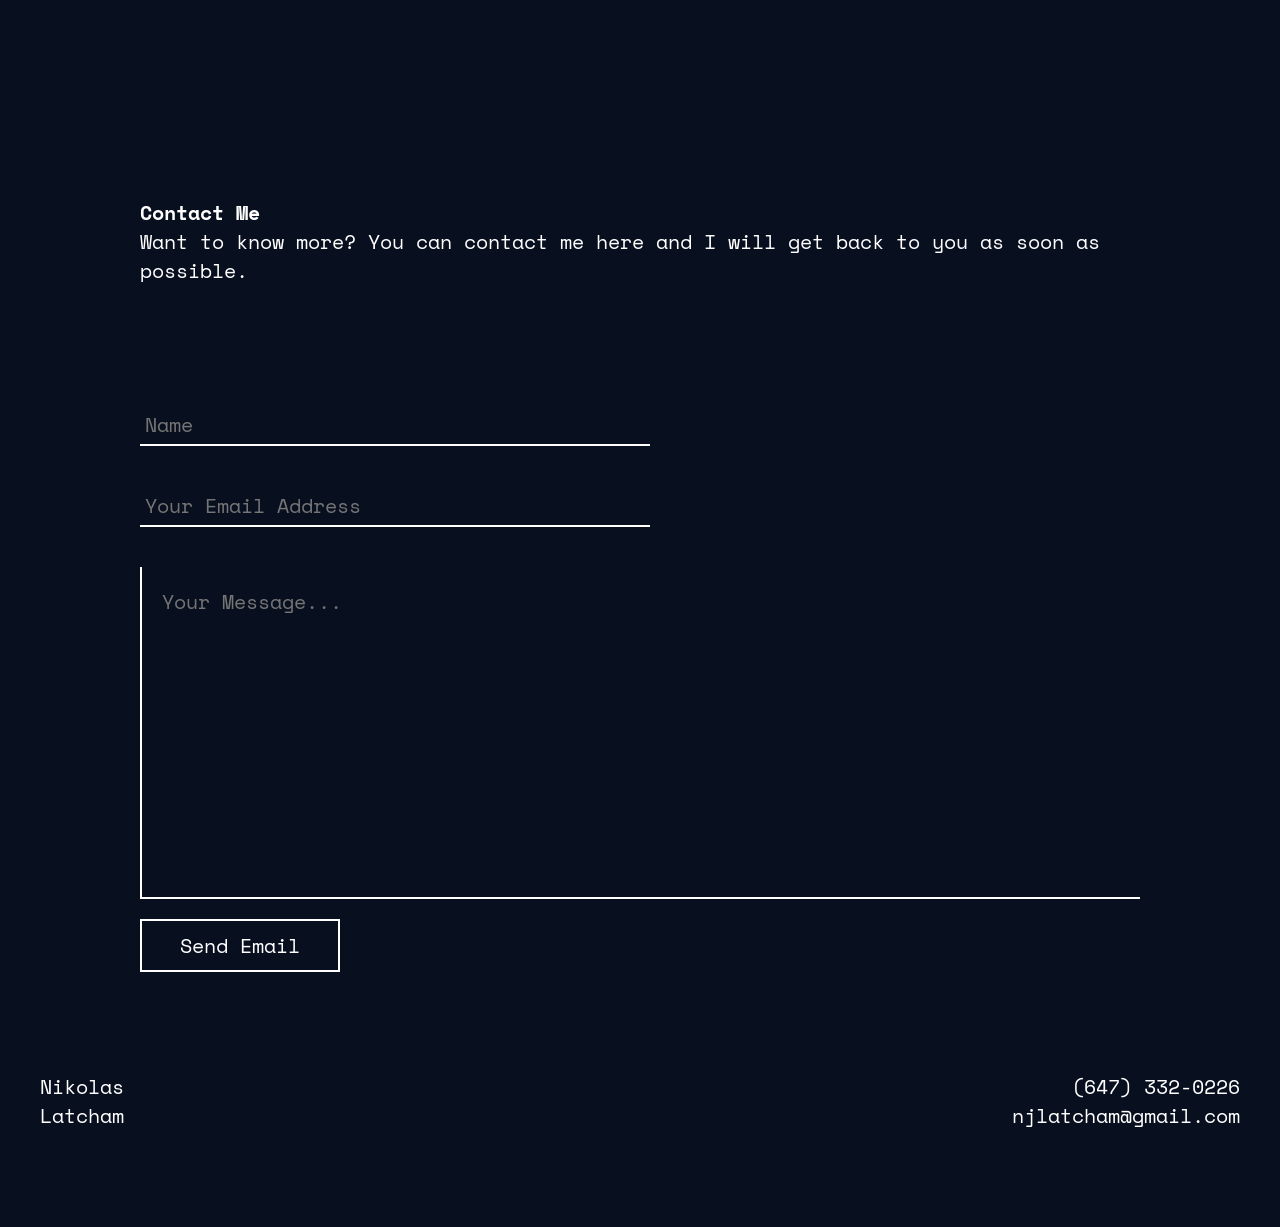
==== commit 27be83dd: "Add new recipes, responsive recipe layout and step highlights - Convert many more recipes to metric " ====
--- a/index.html
+++ b/index.html
@@ -39,7 +39,7 @@
             </a>
           </div>
         </div>
-        <h1>
+        <h1 class="hero__title">
           Hello, I'm <span class="hero__highlight">Nikolas</span>.<br>Software Developer.
         </h1>
       </header>
--- a/css/base.css
+++ b/css/base.css
@@ -178,6 +178,7 @@
 
 .divider--short {
   width: 20px;
+  flex-shrink: 0;
   margin: auto 1rem;
 }
 
@@ -191,6 +192,7 @@
   height: auto;
   min-height: 100%;
   margin: 0 1rem;
+  align-self: stretch; /* fill the row's height even if the row centres its items */
 }
 
 @media (max-width: 450px) {
@@ -264,9 +266,15 @@
   color: var(--color-highlight);
 }
 
+/* Phones: a smaller heading and less empty space, so the page content starts
+   on the first screen. */
 @media (max-width: 450px) {
   .hero {
-    margin: 125px 0;
+    margin: 5rem 0;
+  }
+
+  .hero__title {
+    font-size: 3.2rem;
   }
 }
 
--- a/css/index.css
+++ b/css/index.css
@@ -33,8 +33,11 @@
 }
 
 @media (max-width: 450px) {
+  /* Right-aligned text is hard to read on a narrow screen. */
   .about {
     width: 100%;
+    align-items: flex-start;
+    text-align: left;
   }
 
   .about__text {
@@ -135,6 +138,7 @@
 .skills__list {
   display: flex;
   width: 750px;
+  max-width: 100%; /* never wider than the screen, e.g. tablets just over 750px */
   justify-content: space-between;
 }
 
@@ -161,7 +165,9 @@
 }
 
 .skills__label {
-  width: 75px;
+  /* min-width, not width: long names like "JavaScript" widen the label
+     instead of spilling past the edge of the page. */
+  min-width: 75px;
   padding-top: 1rem;
   text-align: center;
 }
